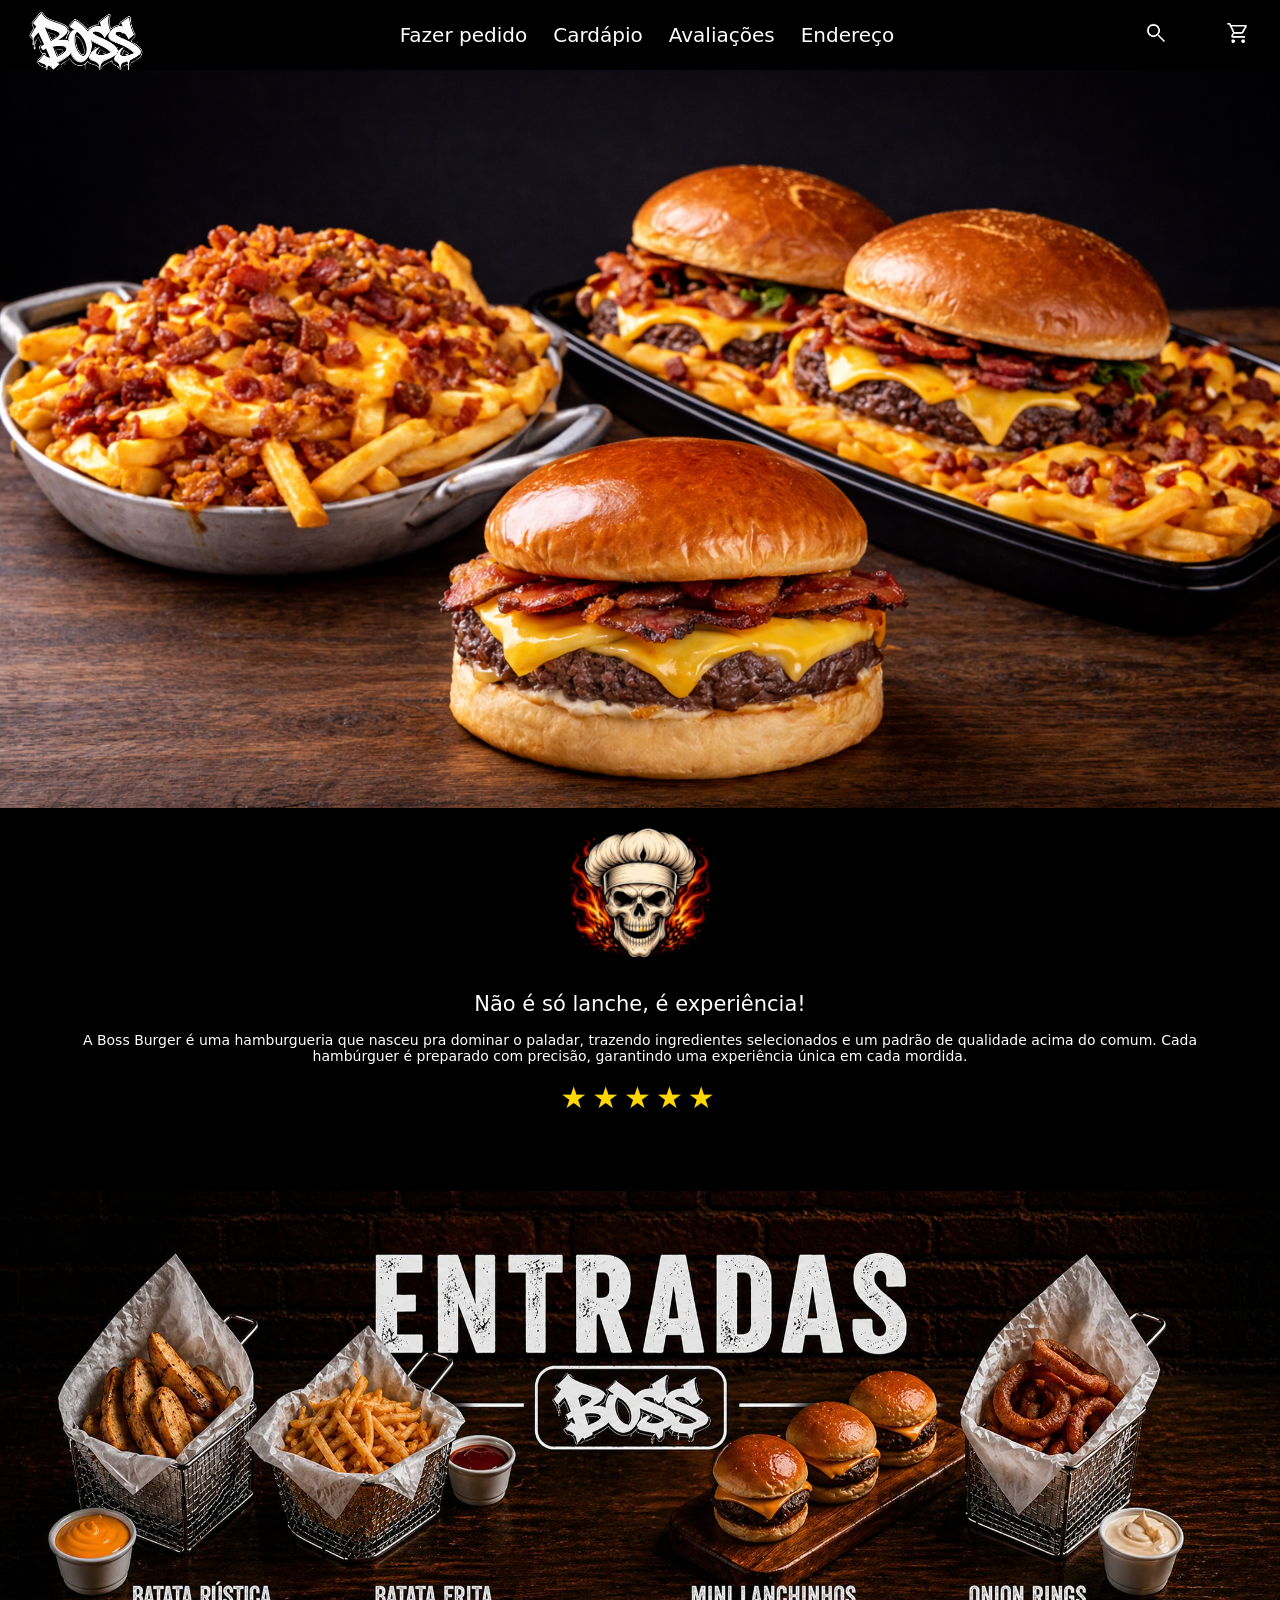
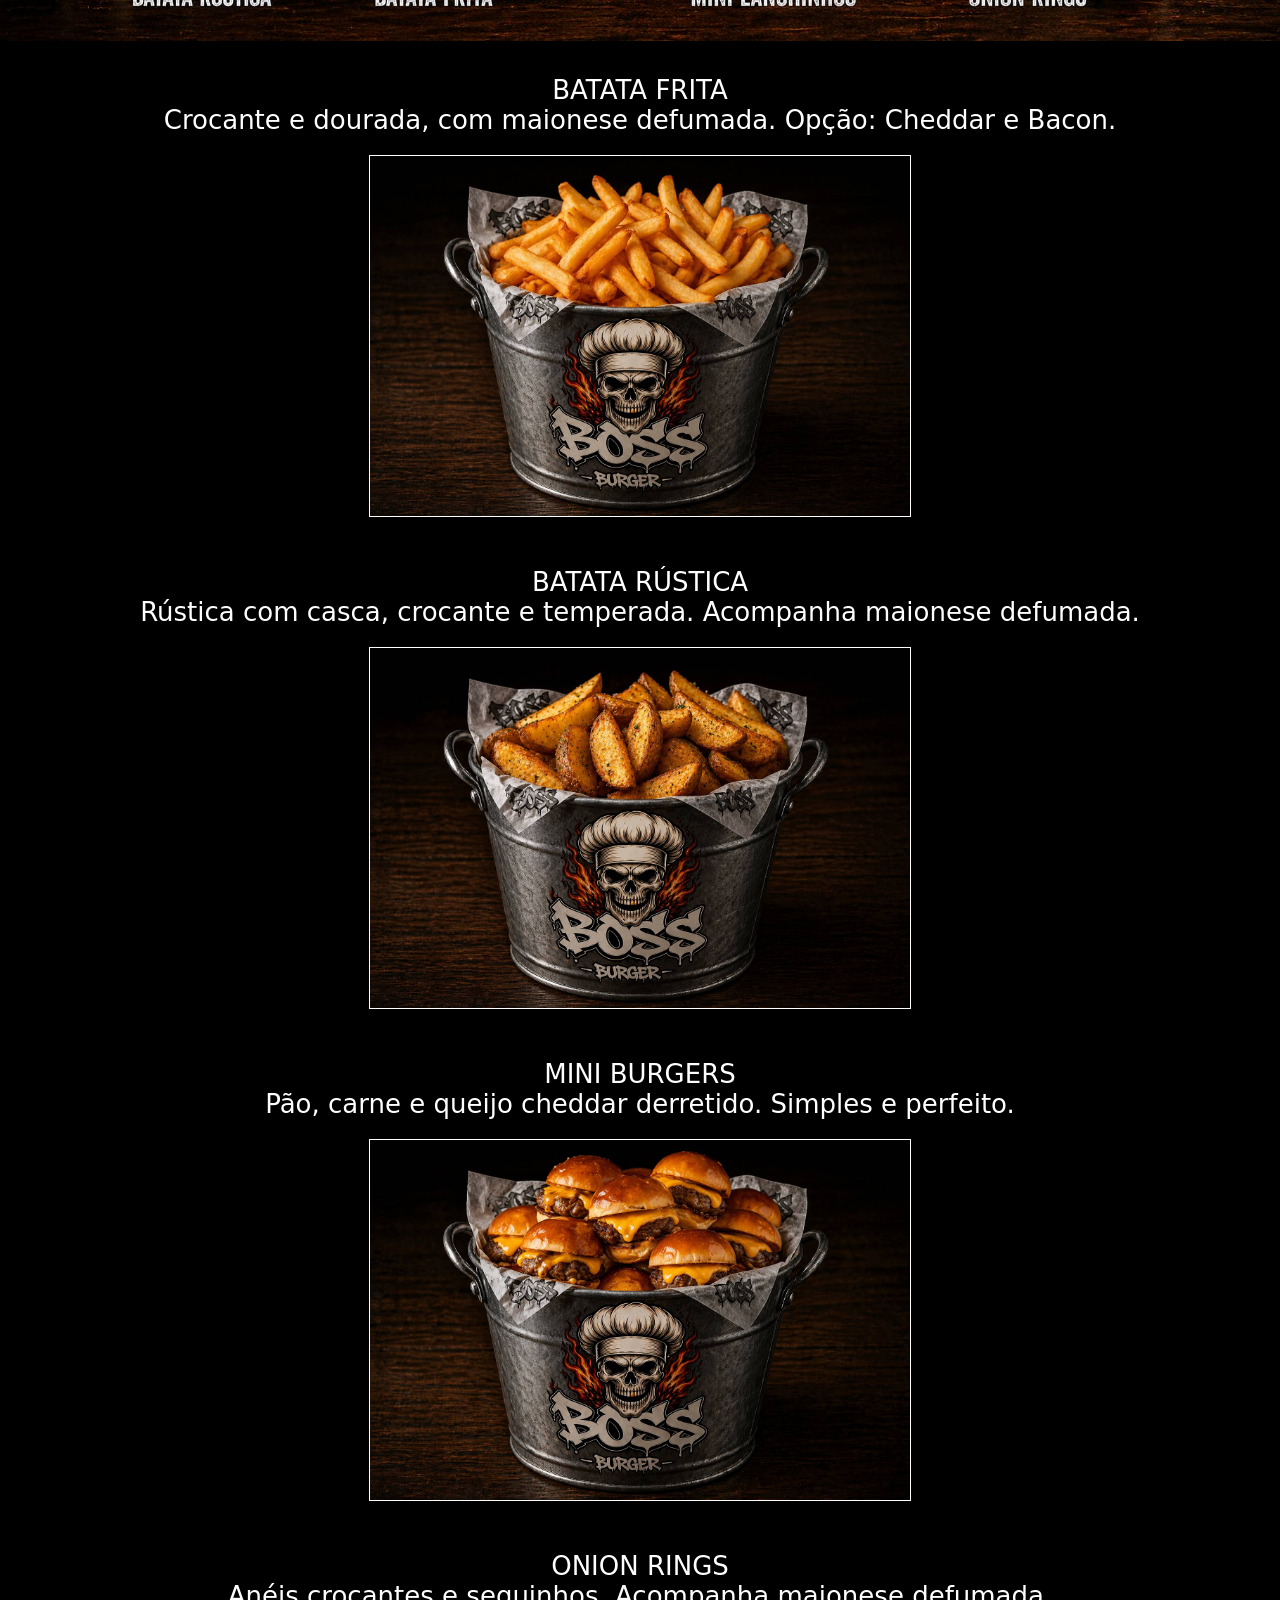
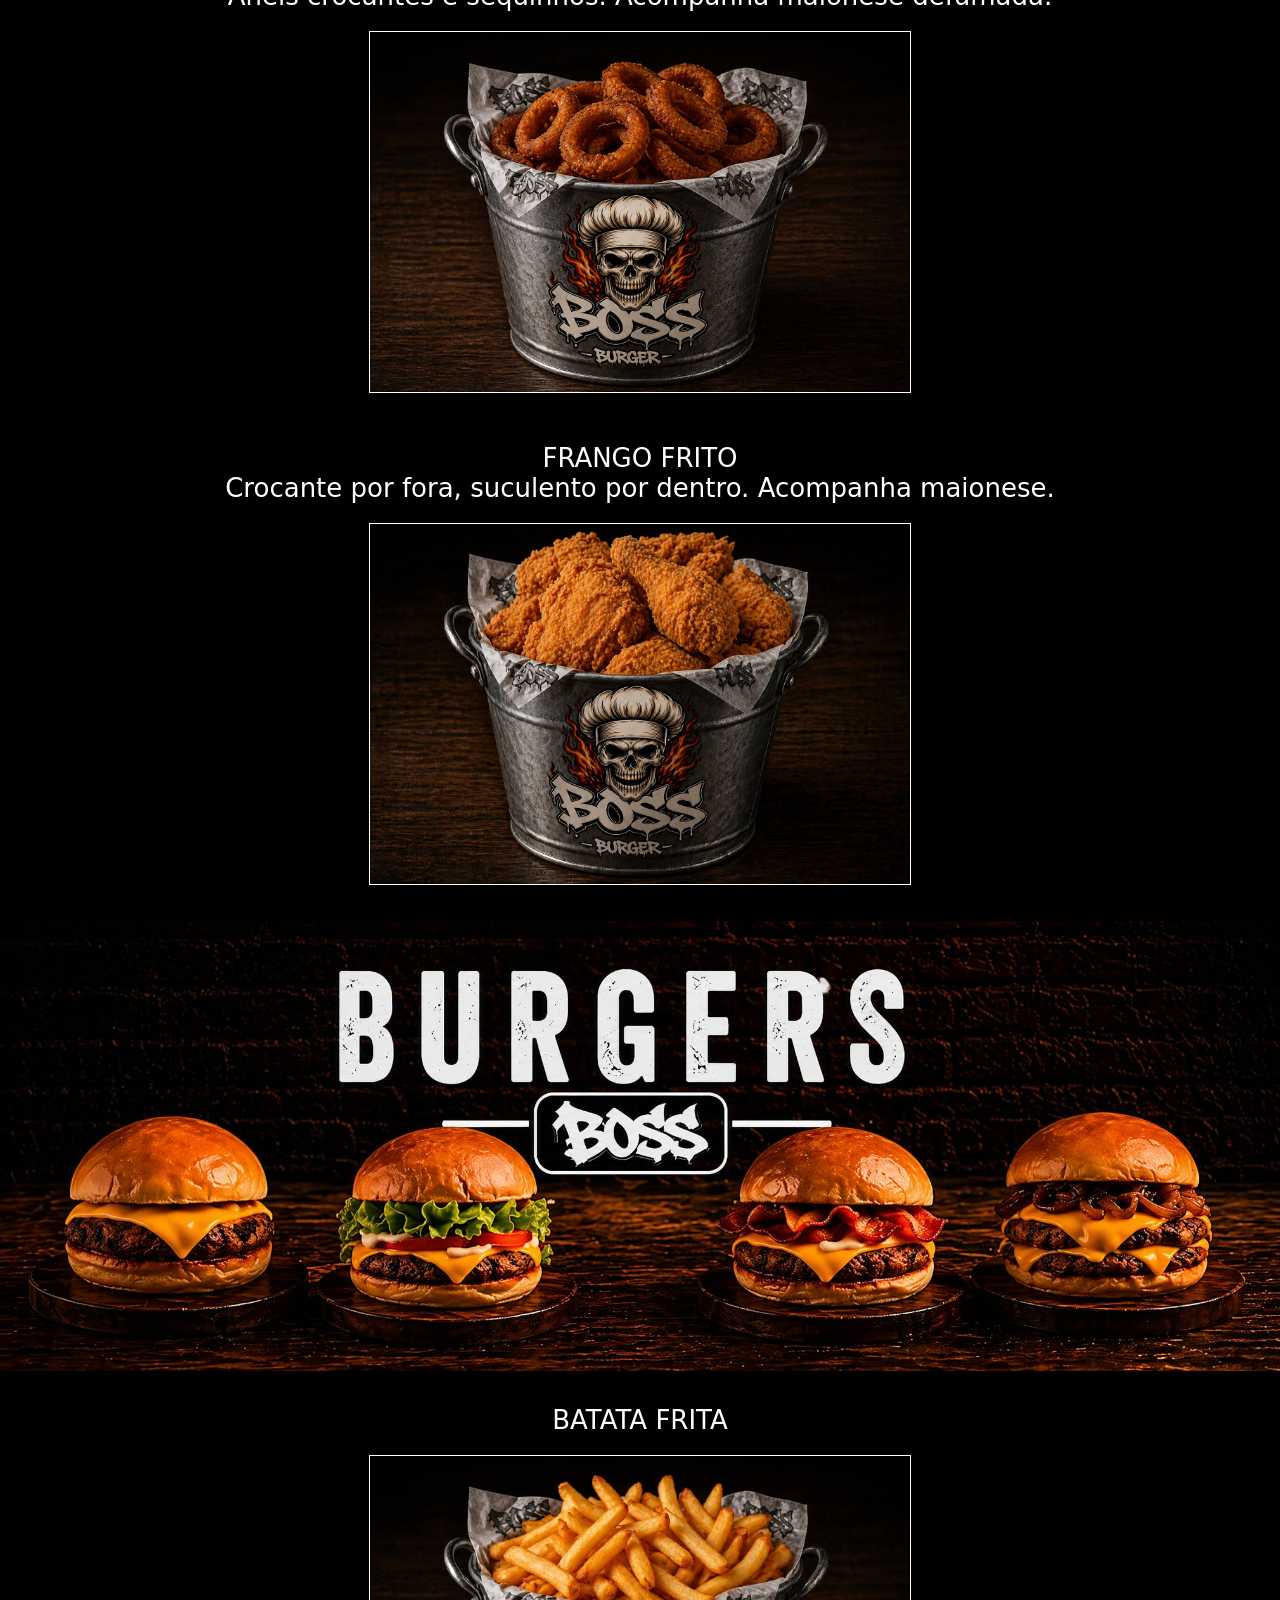
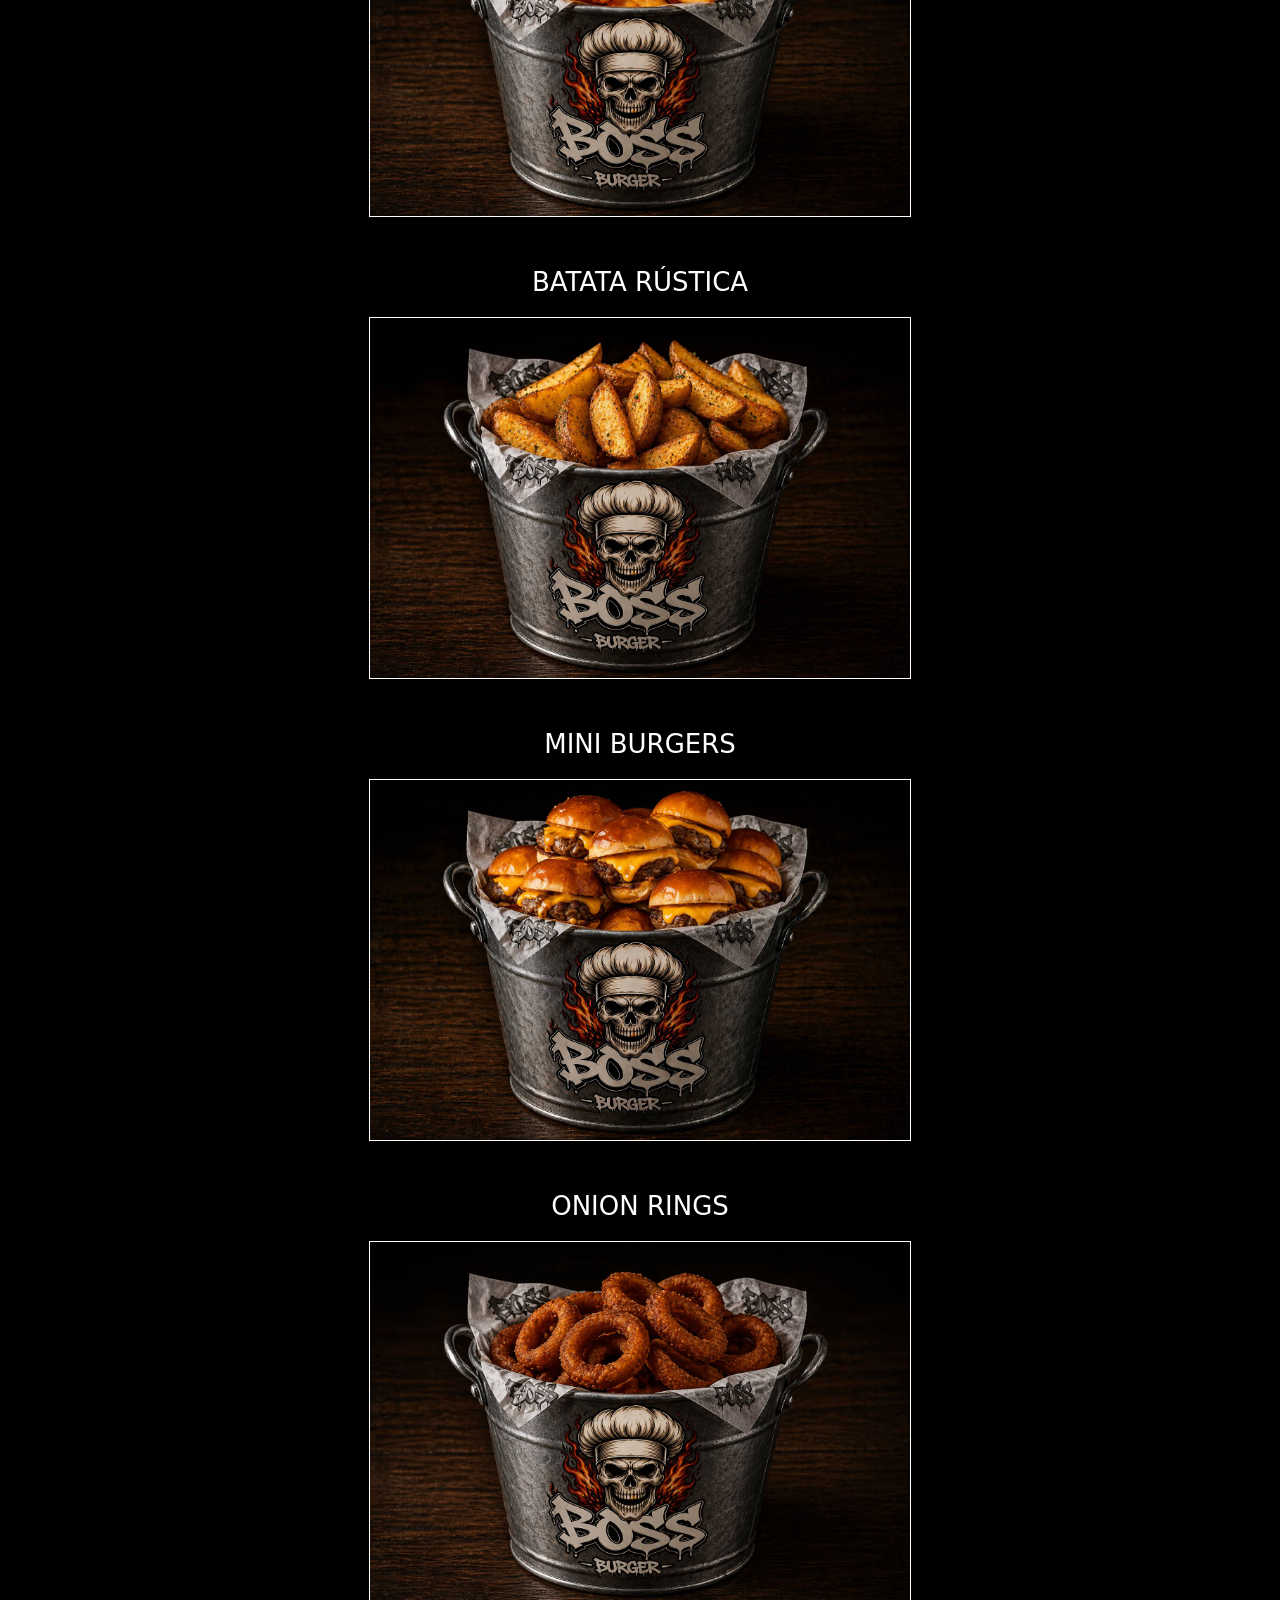
==== index.html @ fe4b5977 "add 4.0" ====
<!doctype html>
<html lang="pt-br">
  <head>
    <meta charset="UTF-8" />
    <meta name="viewport" content="width=device-width, initial-scale=1.0" />

    <link rel="preconnect" href="https://fonts.googleapis.com" />
    <link rel="preconnect" href="https://fonts.gstatic.com" crossorigin />
    <link
      href="https://fonts.googleapis.com/css2?family=Roboto:ital,wdth,wght@0,75..100,100..900;1,75..100,100..900&display=swap"
      rel="stylesheet"
    />

    <link rel="stylesheet" href="css/styles.css" />

    <title>Humburgueria Boss</title>
  </head>
  <body>
    <header class="header-menu">
      <nav class="logo-header">
        <a href="">
          <img src="img/boss-logo-header.png" alt="logo" />
        </a>
      </nav>

      <div class="btn-header" id="btn-hamburguer">
        <a href="javascript:void(0)">
          <img src="img/menu-header.png" alt="" />
        </a>
      </div>

      <nav class="menu-header" id="menu-mobile">
        <img class="logo-menu-desktop" src="img/boss-grafite.png" alt="" />
        <a href="#">Fazer pedido</a>
        <a href="#">Cardápio</a>
        <a href="#">Avaliações</a>
        <a href="#">Endereço</a>
      </nav>

      <nav class="icons-768-header">
        <a href="#"><img src="img/search-768-header.png" alt="" /></a>

        <a href="#"><img src="img/cart-768-header.png" alt="" /></a>
      </nav>
    </header>
    <script src="script.js"></script>
  </body>
  <main>
    <section>
      <div class="burgers-e-batatas">
        <img src="img/burgers-e-batata.png" alt="" />
      </div>
      <div class="logo-caveira-main">
        <img src="img/caveira-logo-main-mobile.png" alt="" />
      </div>
      <div class="main-content">
        <h1>Não é só lanche, é experiência!</h1>
        <p>
          A Boss Burger é uma hamburgueria que nasceu pra dominar o paladar,
          trazendo ingredientes selecionados e um padrão de qualidade acima do
          comum. Cada hambúrguer é preparado com precisão, garantindo uma
          experiência única em cada mordida.
        </p>
        <p class="stars">★★★★★</p>
      </div>
      <div class="img-entradas">
        <img src="img/entradas.png" alt="" />
      </div>

      <div class="balde-entradas">
        <div class="entrada">
          <p class="opcao-entradas">
            BATATA FRITA <br />
            Crocante e dourada, com maionese defumada. Opção: Cheddar e Bacon.
          </p>
          <img src="img/balde-batata-frita.png" alt="" />
        </div>

        <div class="entrada">
          <p class="opcao-entradas">
            BATATA RÚSTICA <br />
            Rústica com casca, crocante e temperada. Acompanha maionese
            defumada.
          </p>
          <img src="img/balde-batata-rustica.png" alt="" />
        </div>

        <div class="entrada">
          <p class="opcao-entradas">
            MINI BURGERS <br />
            Pão, carne e queijo cheddar derretido. Simples e perfeito.
          </p>
          <img src="img/balde-mini-burger.png" alt="" />
        </div>

        <div class="entrada">
          <p class="opcao-entradas">
            ONION RINGS <br />
            Anéis crocantes e sequinhos. Acompanha maionese defumada.
          </p>
          <img src="img/balde-onion-rings.png" alt="" />
        </div>

        <div class="entrada">
          <p class="opcao-entradas">
            FRANGO FRITO <br />
            Crocante por fora, suculento por dentro. Acompanha maionese.
          </p>
          <img src="img/balde-frango-frito.png" alt="" />
        </div>
      </div>

      <div class="img-entradas">
        <img src="img/burgers-pratos.png" alt="" />
      </div>

      <div class="balde-entradas">
        <div class="entrada">
          <p class="opcao-entradas">BATATA FRITA</p>
          <img src="img/balde-batata-frita.png" alt="" />
        </div>

        <div class="entrada">
          <p class="opcao-entradas">BATATA RÚSTICA</p>
          <img src="img/balde-batata-rustica.png" alt="" />
        </div>

        <div class="entrada">
          <p class="opcao-entradas">MINI BURGERS</p>
          <img src="img/balde-mini-burger.png" alt="" />
        </div>

        <div class="entrada">
          <p class="opcao-entradas">ONION RINGS</p>
          <img src="img/balde-onion-rings.png" alt="" />
        </div>

        
          </p>
        </div>
      </div>
    </section>
  </main>
</html>
---- css/styles.css ----
@import url("./header.css");
@import url("./main.css");

* {
  margin: 0;
  padding: 0;
  outline: none;
  border: none;
  text-decoration: none;
  transition: 0.2 linear;
  color: white;
  font-weight: 200;
  background-color: black;
  font-family: system-ui, -apple-system, BlinkMacSystemFont, 'Segoe UI', Roboto, Oxygen, Ubuntu, Cantarell, 'Open Sans', 'Helvetica Neue', sans-serif;
}
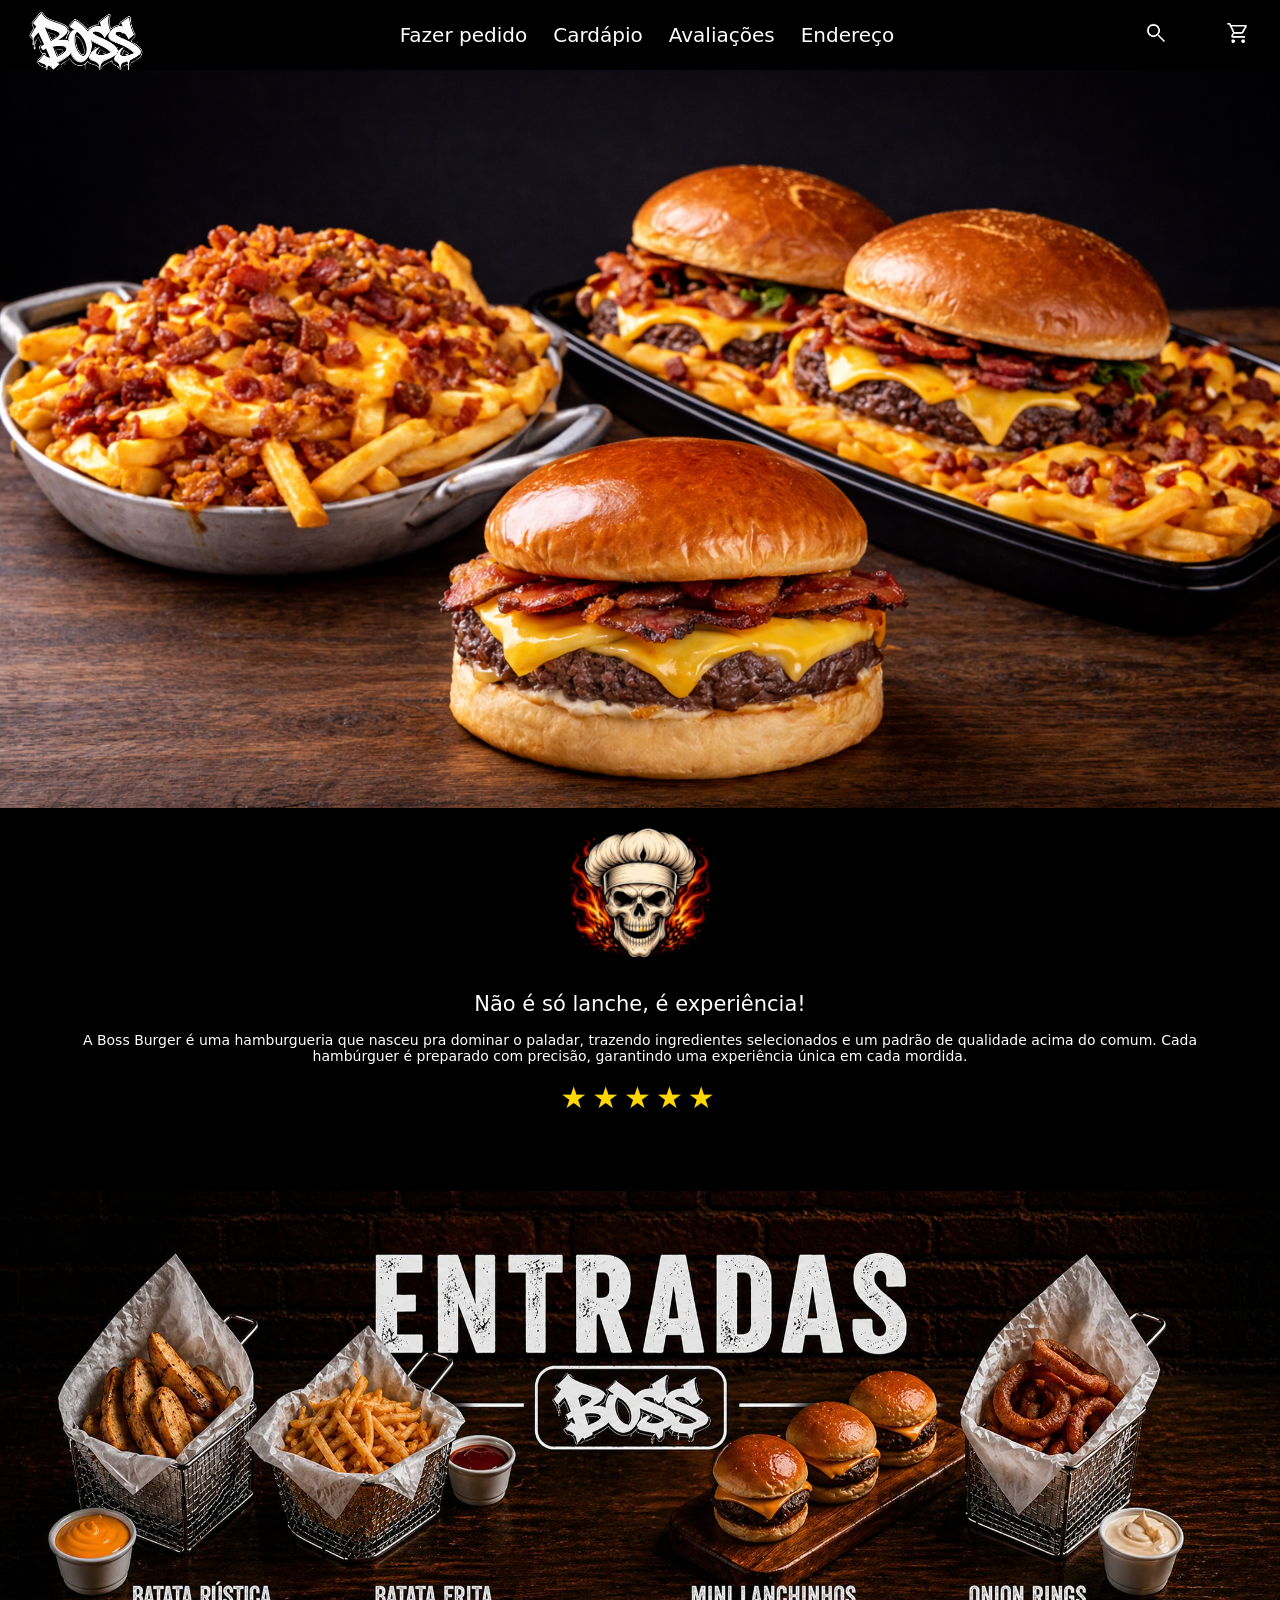
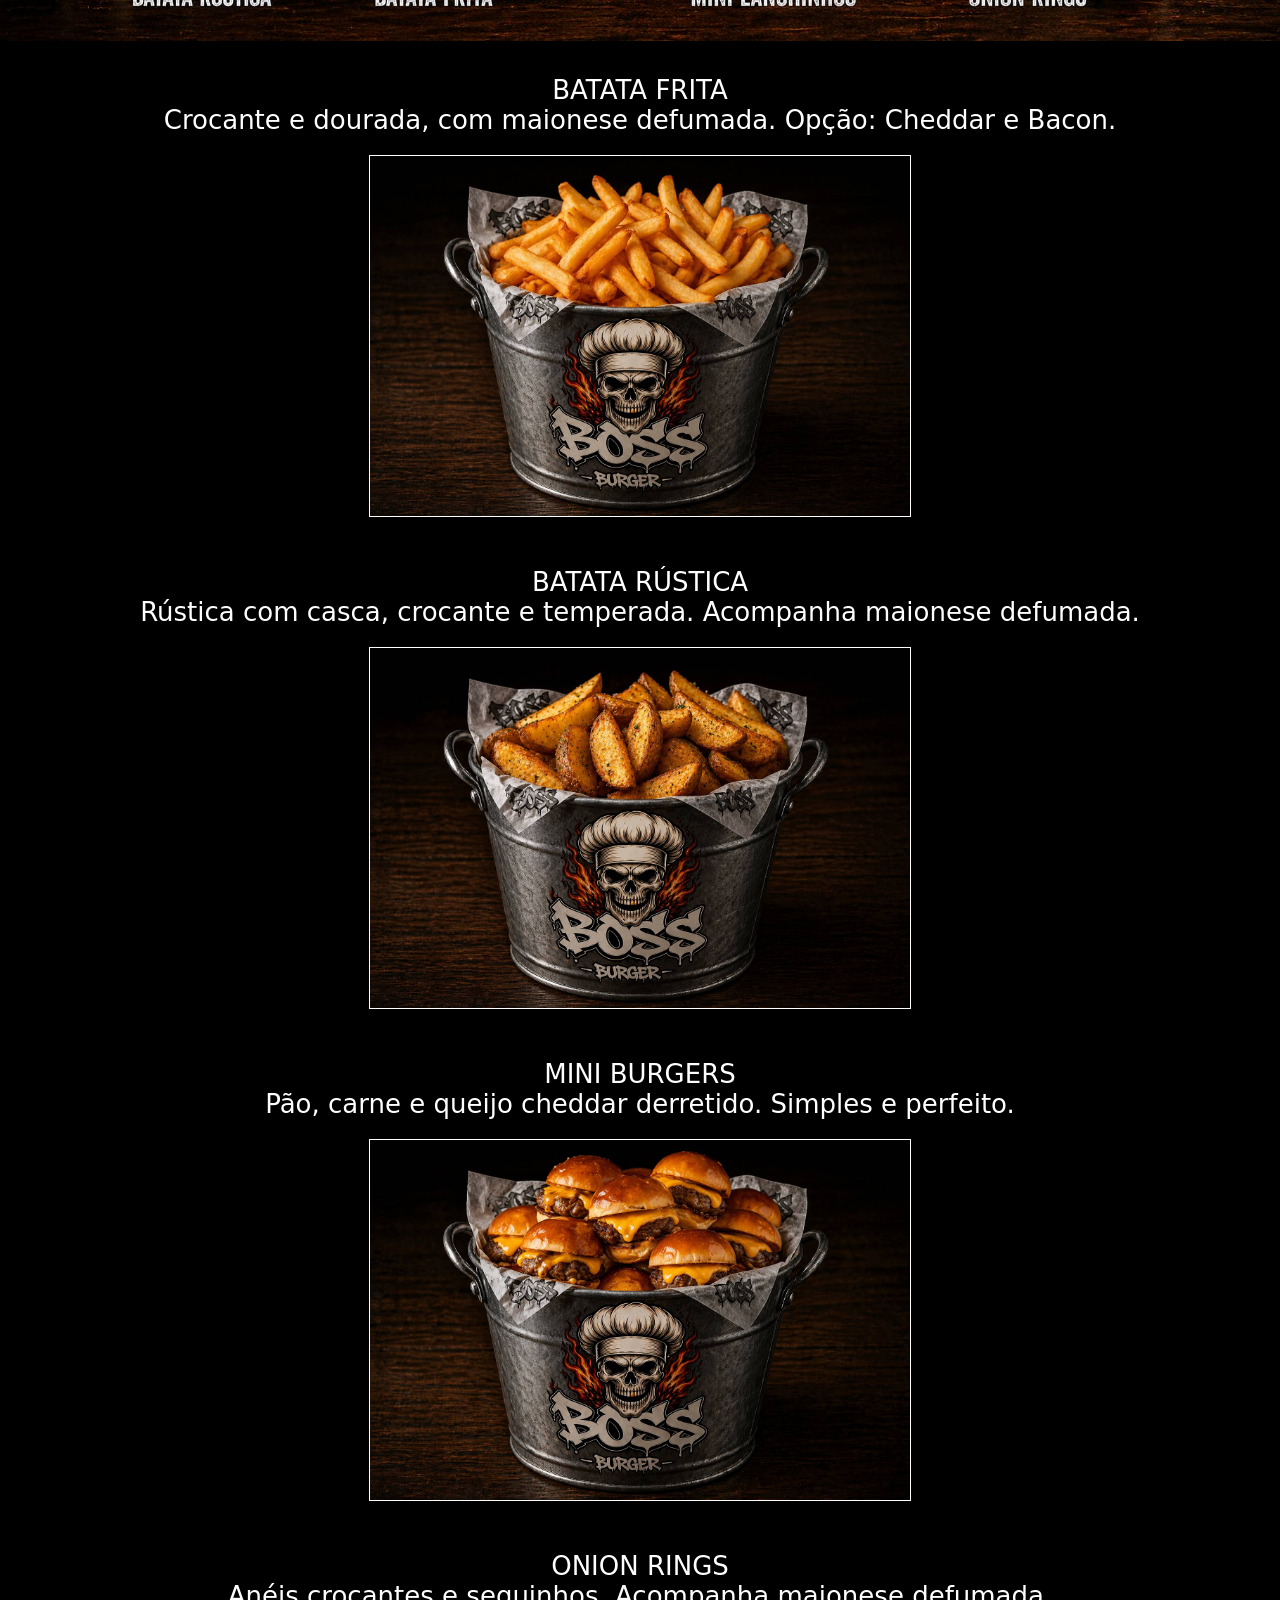
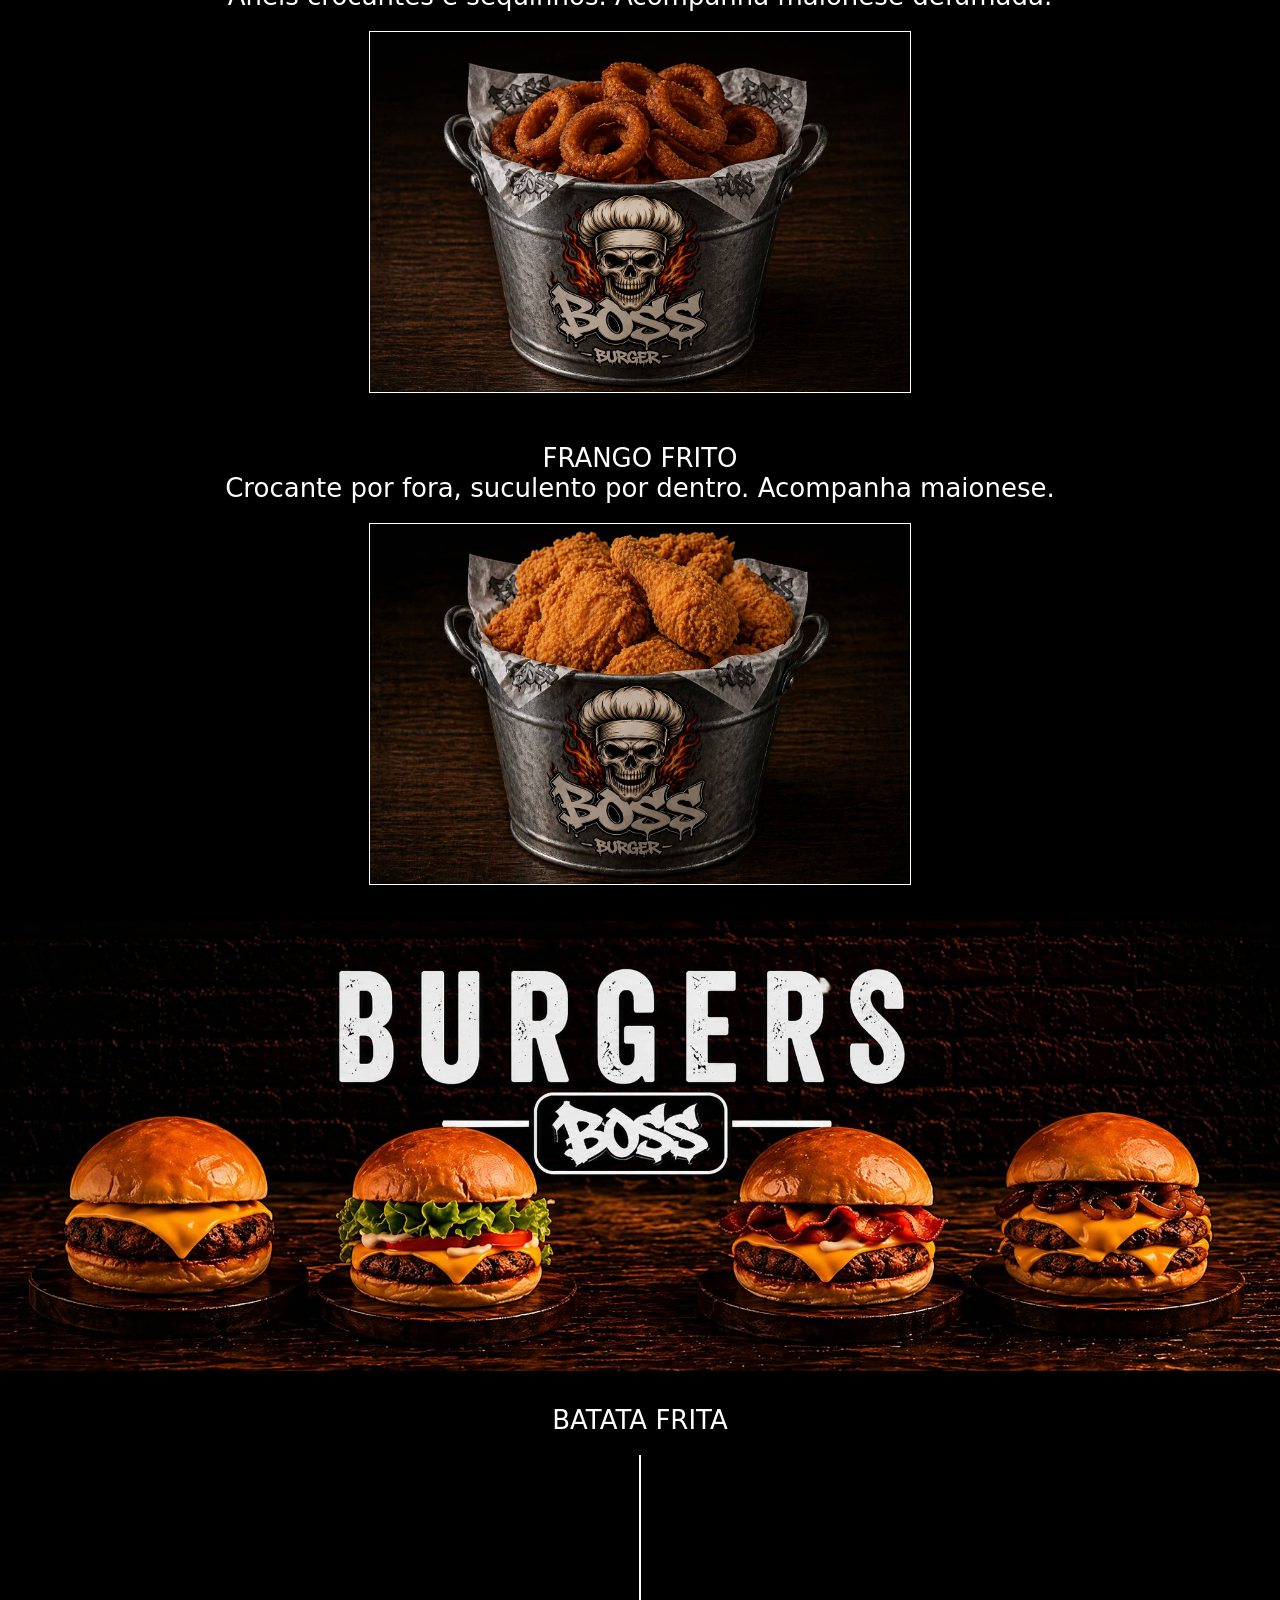
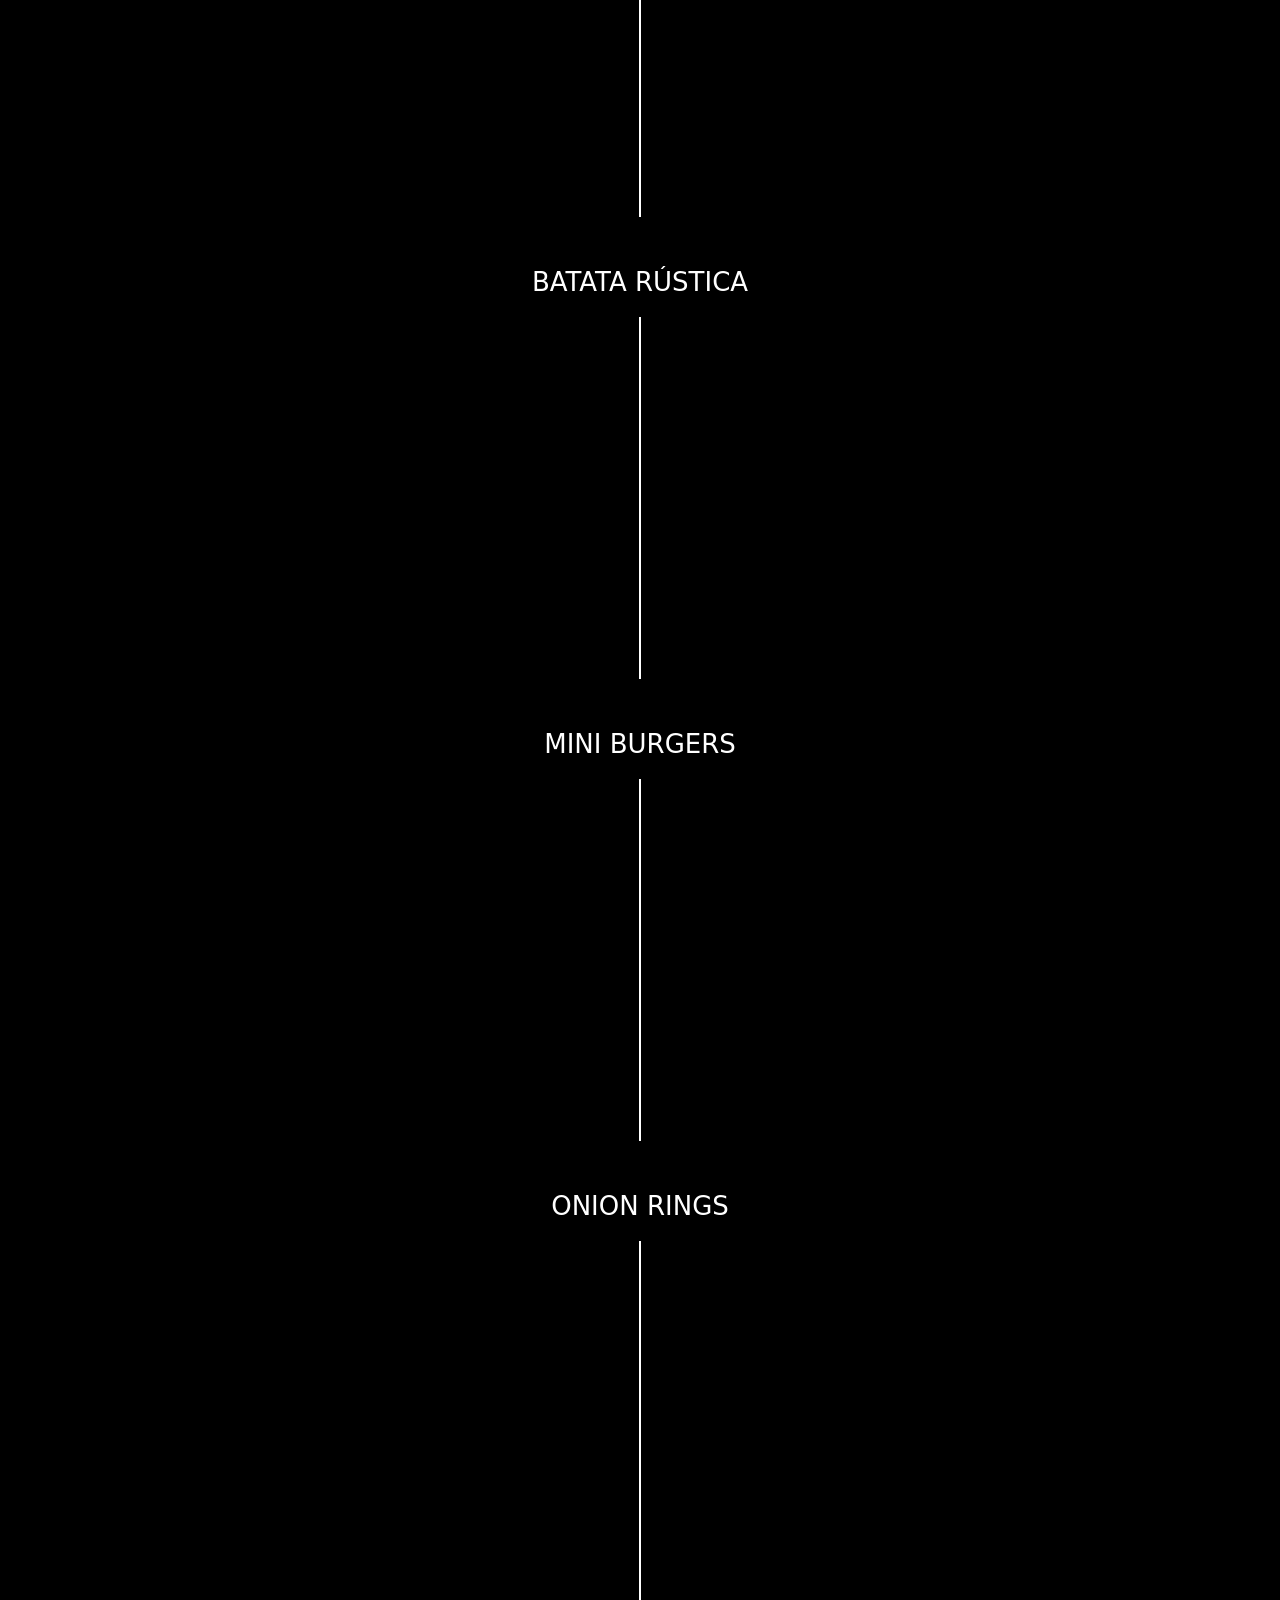
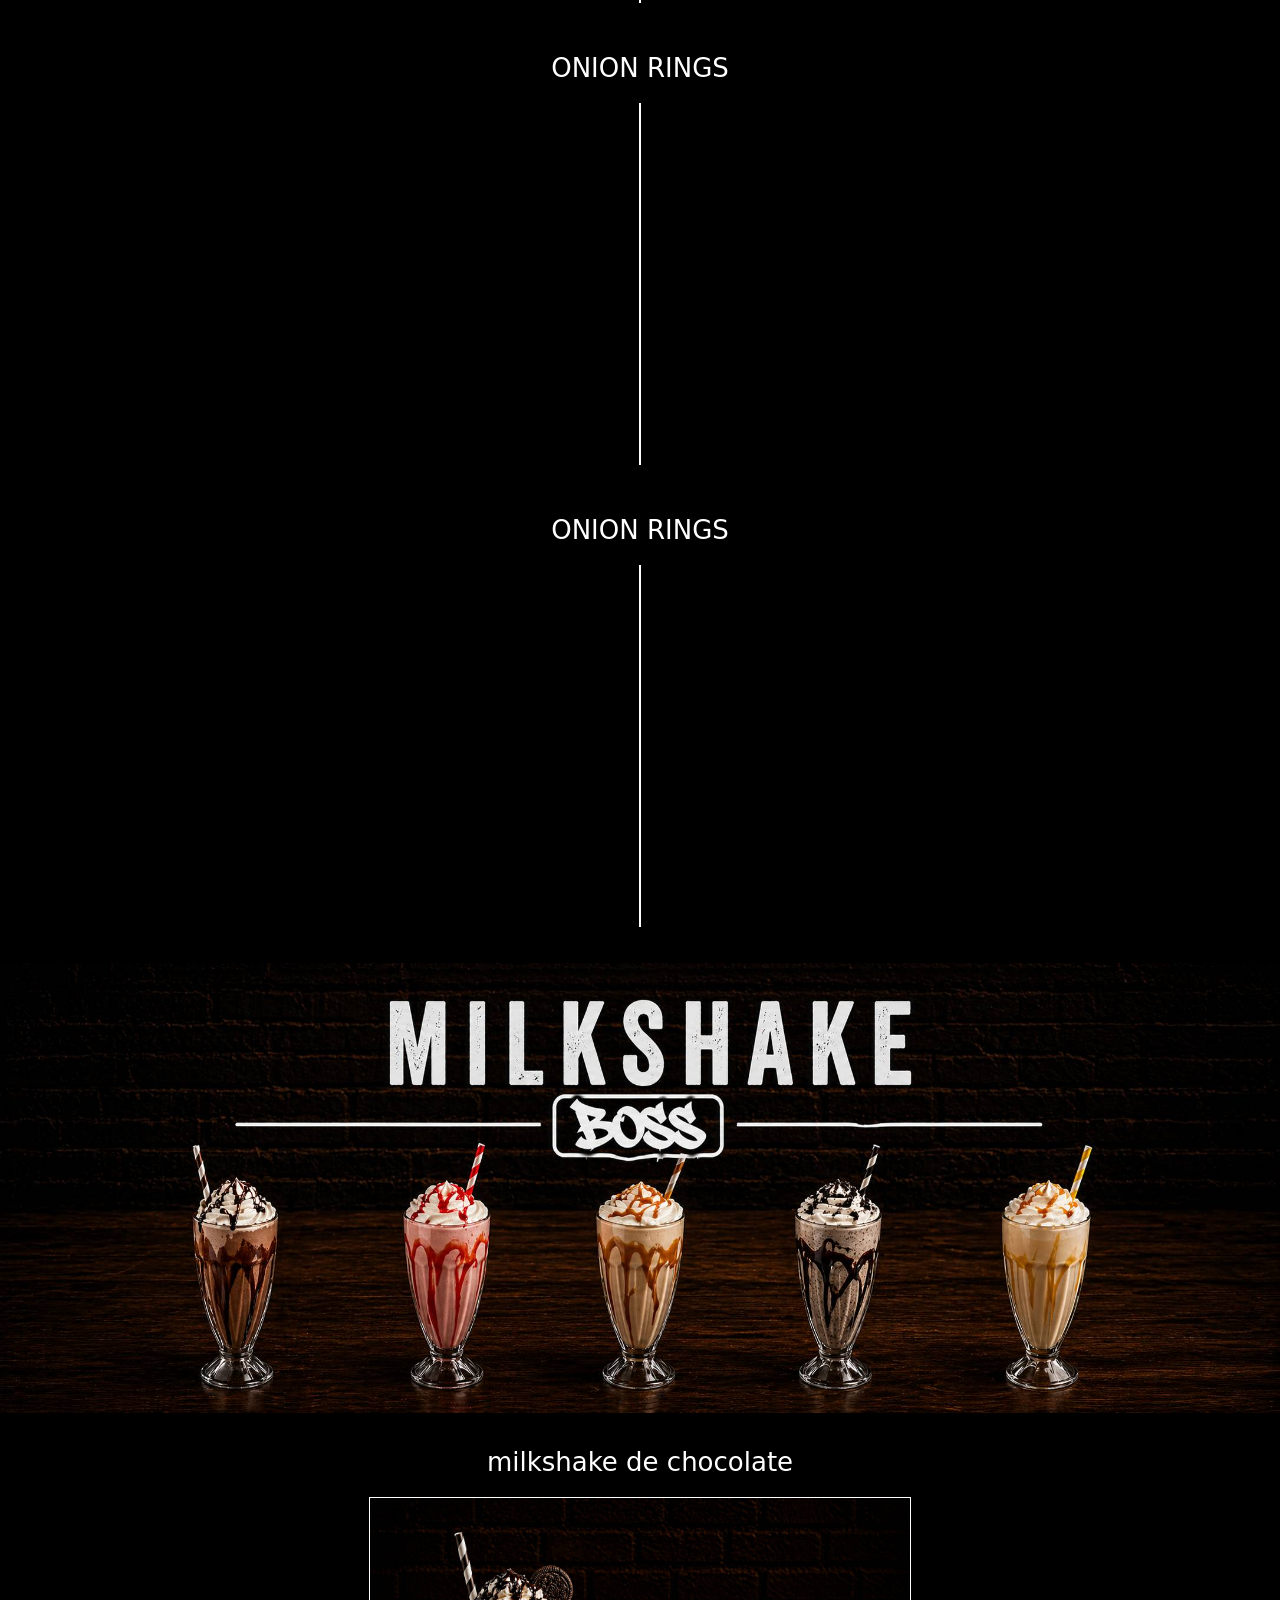
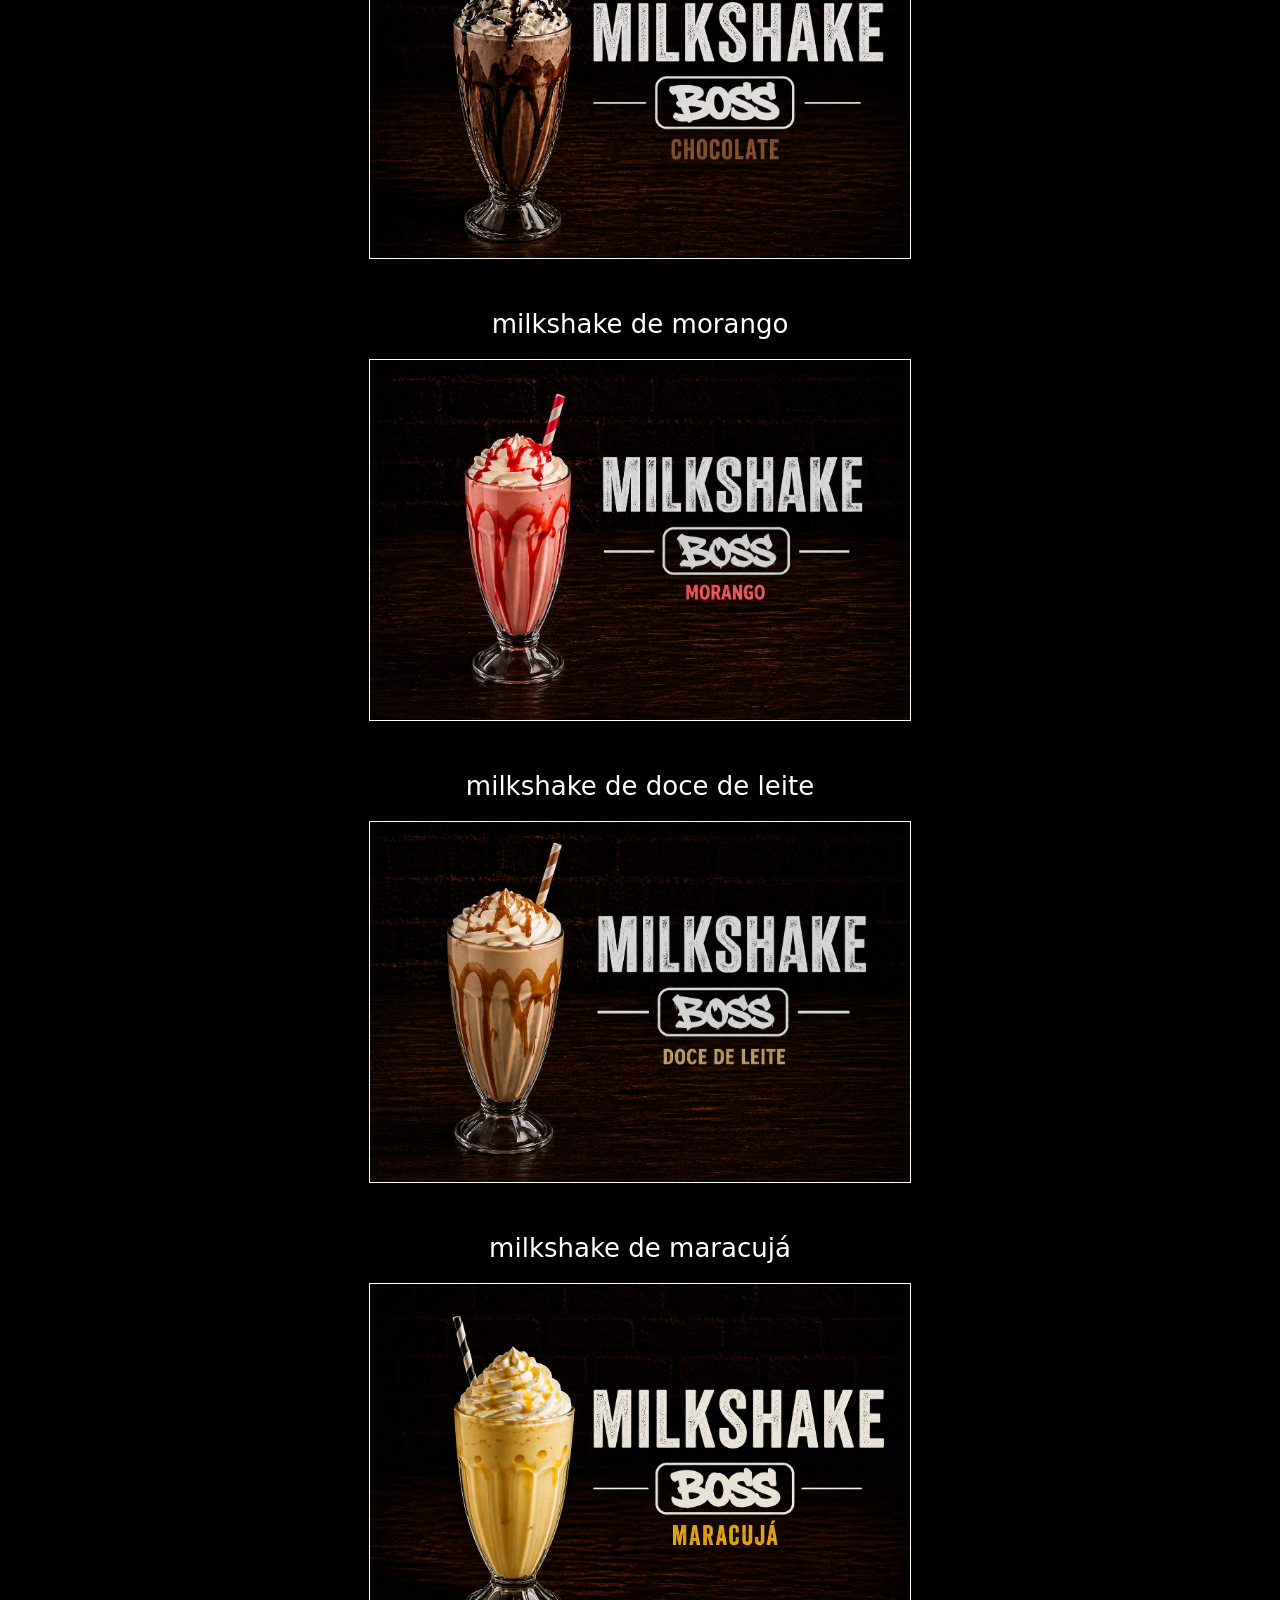
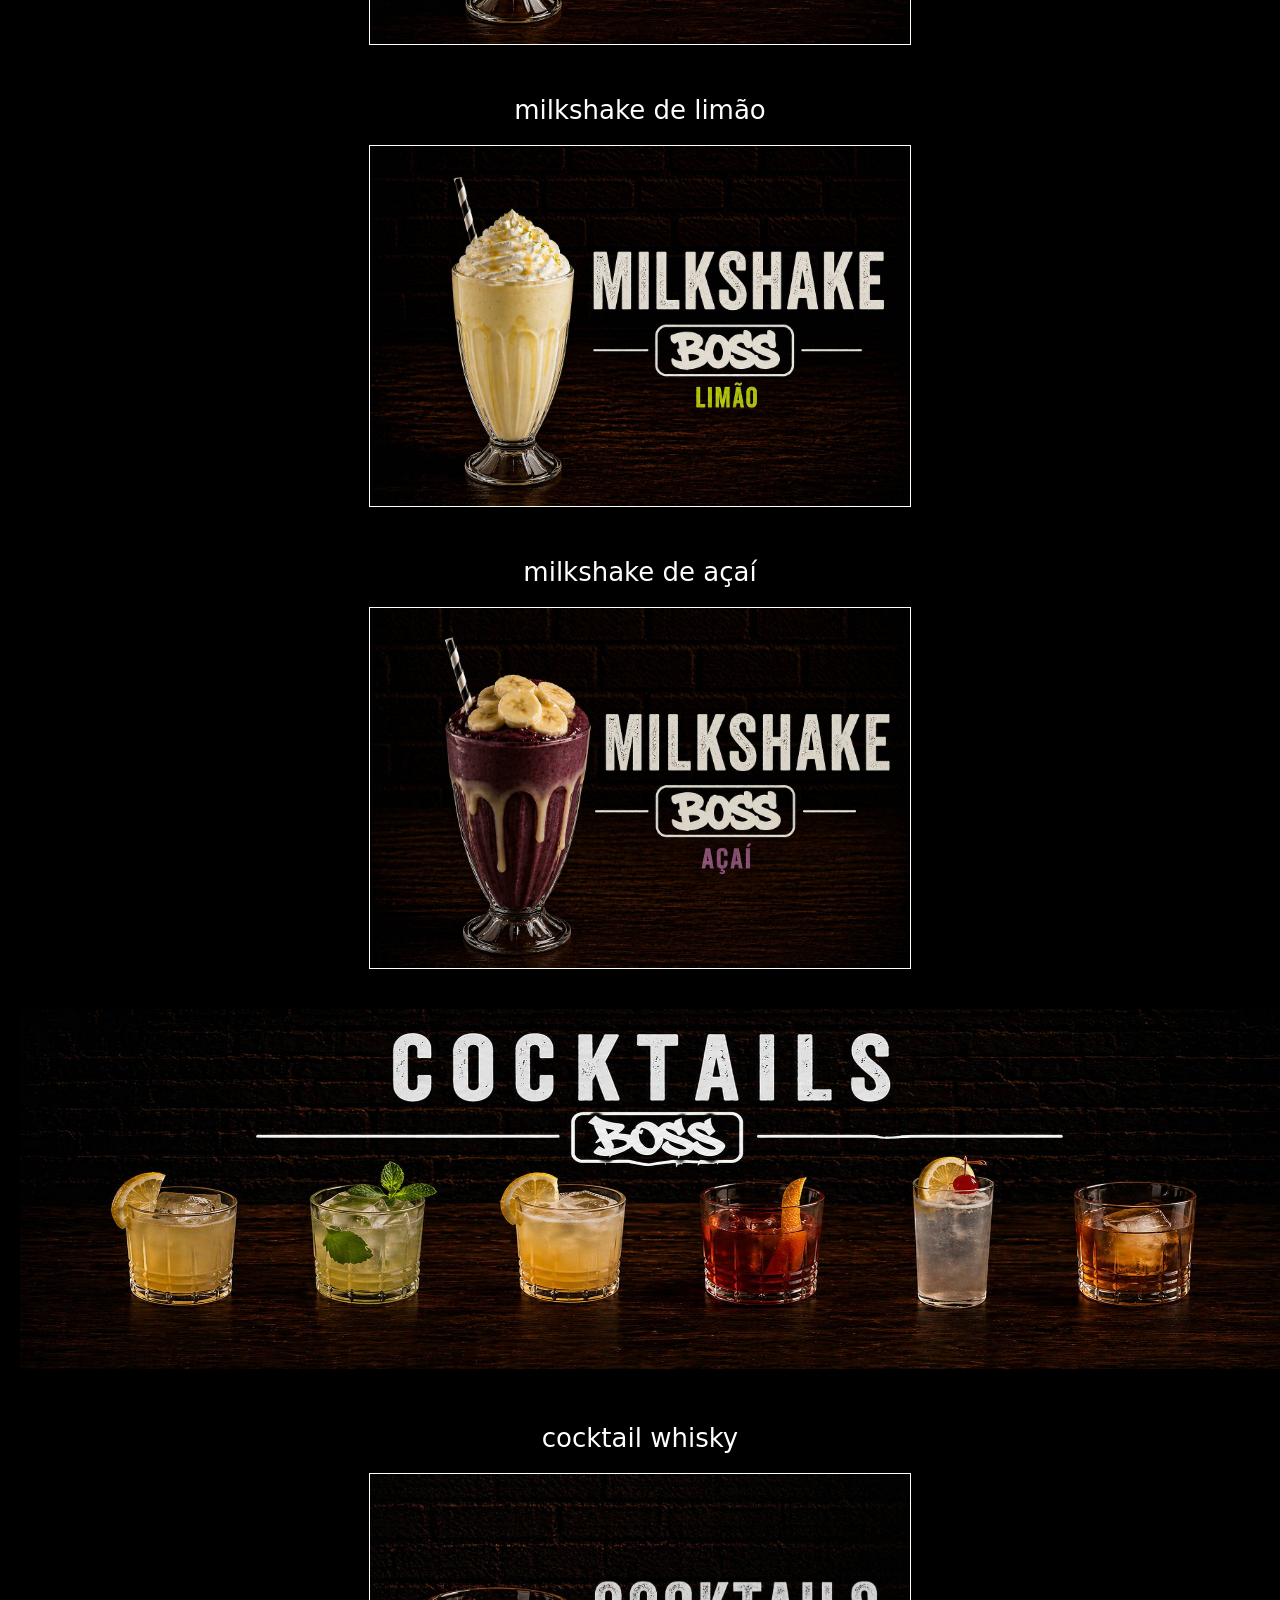
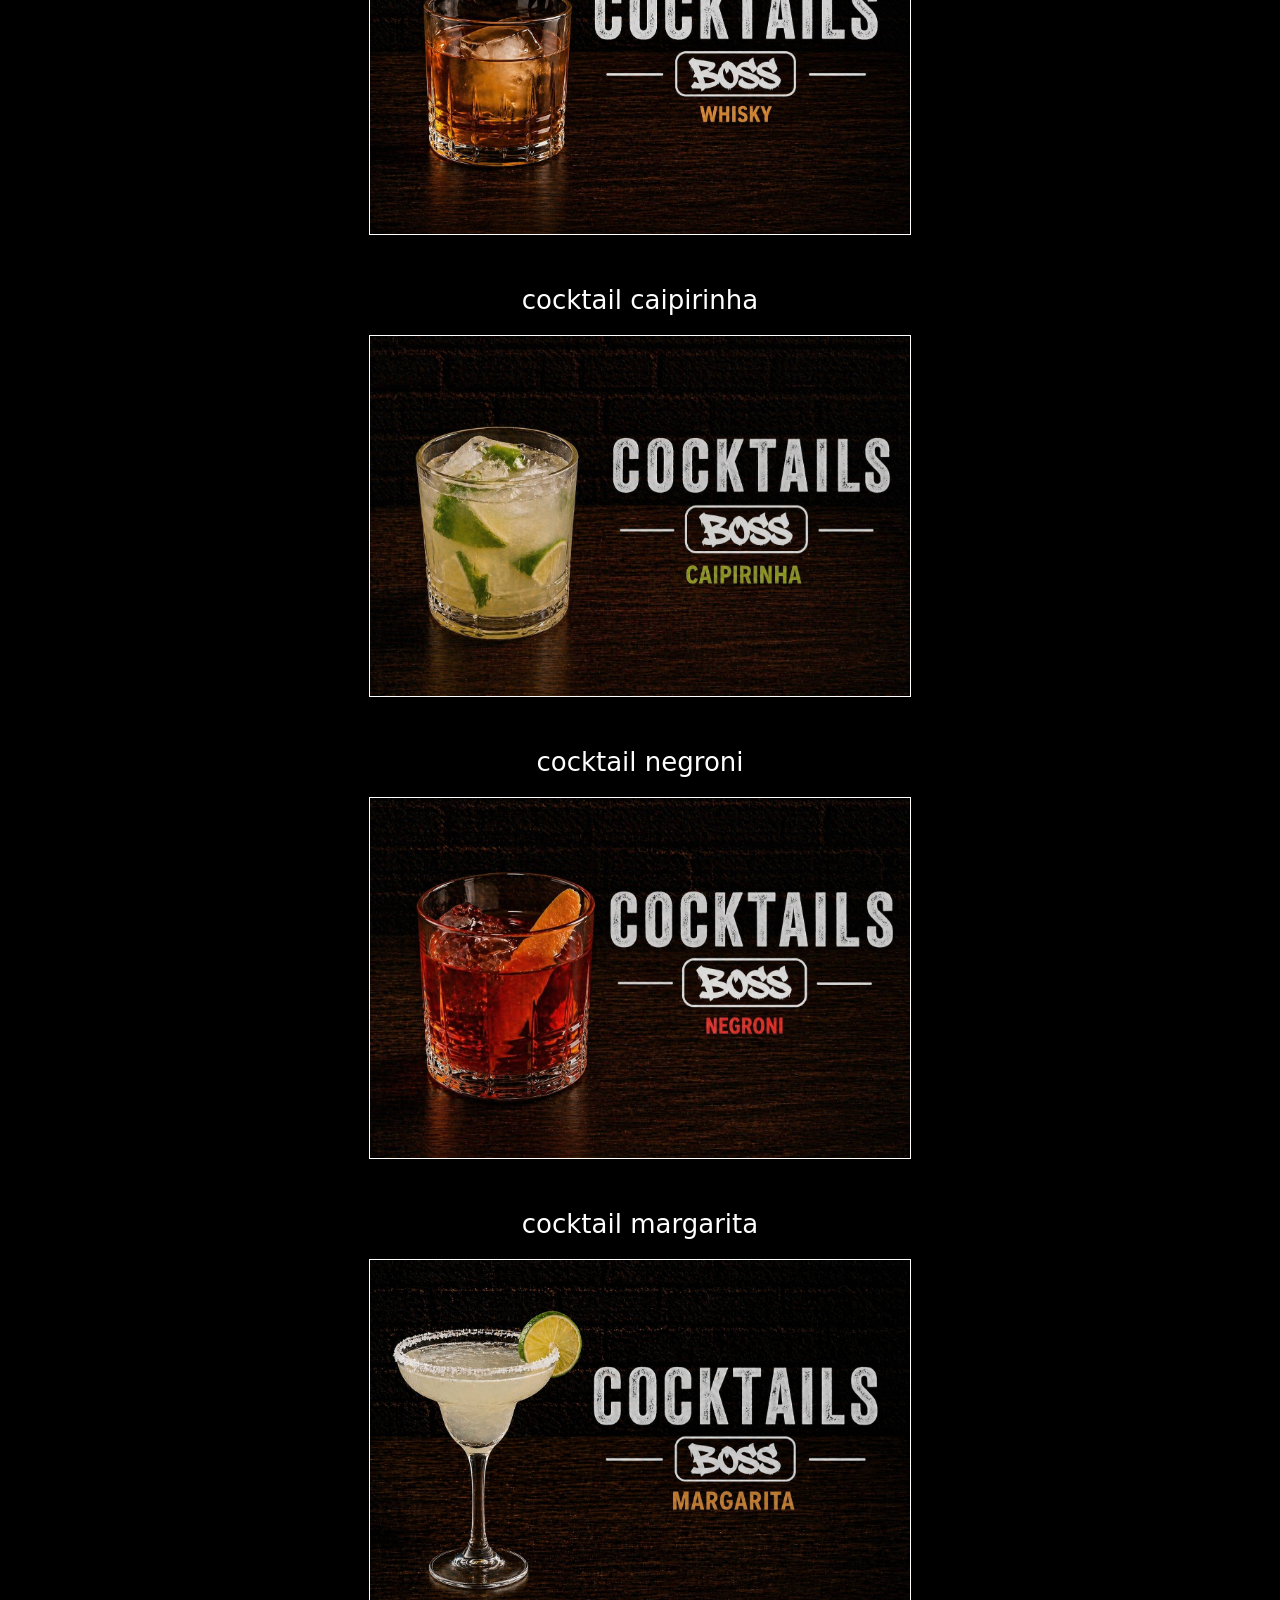
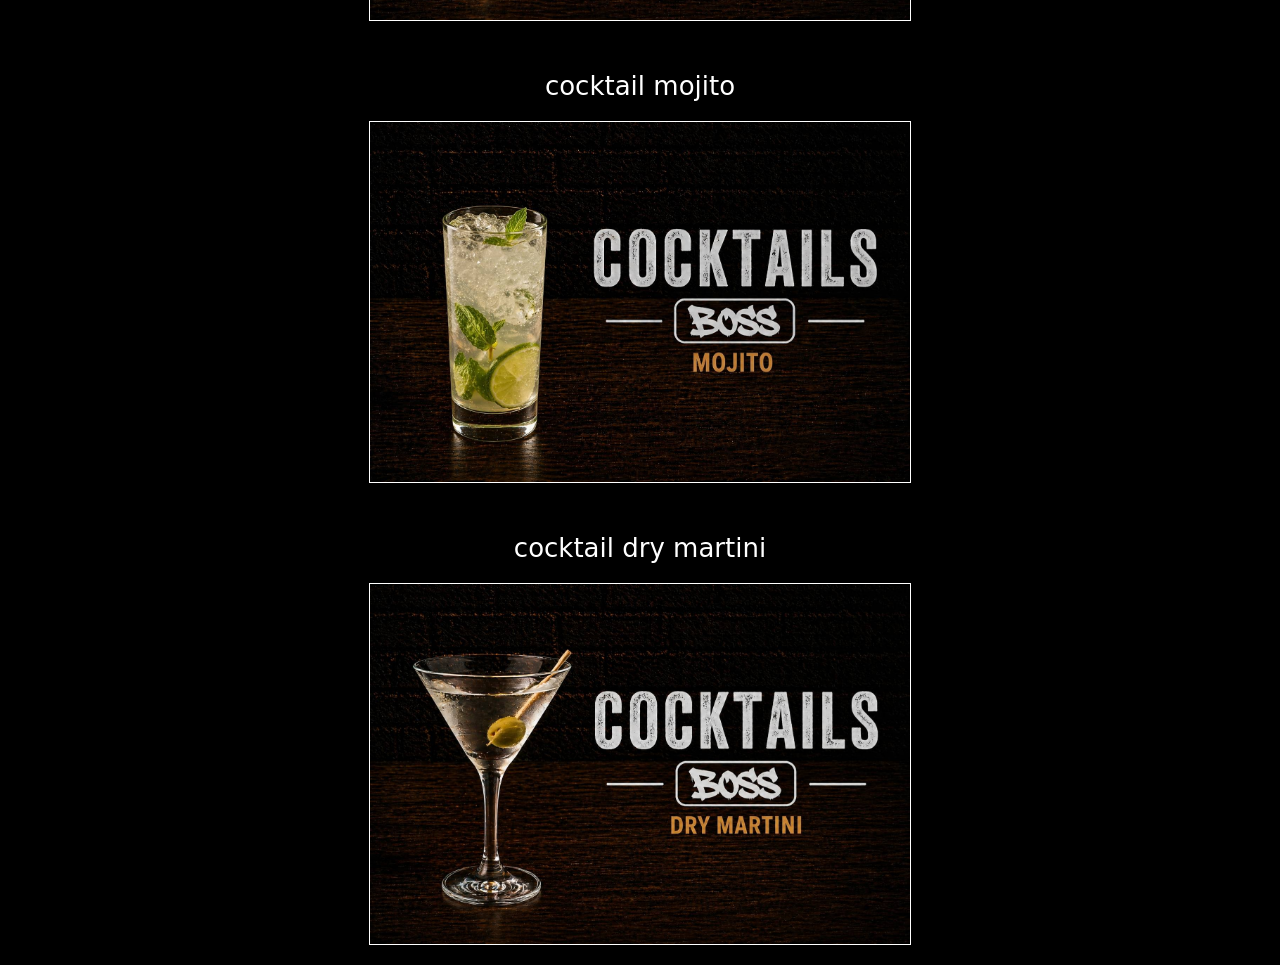
==== commit b4740be7: "5.0" ====
--- a/index.html
+++ b/index.html
@@ -63,6 +63,7 @@
         </p>
         <p class="stars">★★★★★</p>
       </div>
+
       <div class="img-entradas">
         <img src="img/entradas.png" alt="" />
       </div>
@@ -117,26 +118,104 @@
       <div class="balde-entradas">
         <div class="entrada">
           <p class="opcao-entradas">BATATA FRITA</p>
-          <img src="img/balde-batata-frita.png" alt="" />
+          <img src="img/" alt="" />
         </div>
 
         <div class="entrada">
           <p class="opcao-entradas">BATATA RÚSTICA</p>
-          <img src="img/balde-batata-rustica.png" alt="" />
+          <img src="img/" alt="" />
         </div>
 
         <div class="entrada">
           <p class="opcao-entradas">MINI BURGERS</p>
-          <img src="img/balde-mini-burger.png" alt="" />
+          <img src="img/" alt="" />
         </div>
 
         <div class="entrada">
           <p class="opcao-entradas">ONION RINGS</p>
-          <img src="img/balde-onion-rings.png" alt="" />
-        </div>
-
-        
-          </p>
+          <img src="img/" alt="" />
+        </div>
+
+        <div class="entrada">
+          <p class="opcao-entradas">ONION RINGS</p>
+          <img src="img/" alt="" />
+        </div>
+
+        <div class="entrada">
+          <p class="opcao-entradas">ONION RINGS</p>
+          <img src="" alt="" />
+        </div>
+      </div>
+
+      <div class="img-entradas">
+        <img src="img/milkshake-sobremesa.png" alt="" />
+      </div>
+
+      <div class="balde-entradas">
+        <div class="entrada">
+          <p class="opcao-entradas">milkshake de chocolate</p>
+          <img src="img/milkshake-chocolate.png" alt="" />
+        </div>
+
+        <div class="entrada">
+          <p class="opcao-entradas">milkshake de morango</p>
+          <img src="img/milkshake-morango.png" alt="" />
+        </div>
+
+        <div class="entrada">
+          <p class="opcao-entradas">milkshake de doce de leite</p>
+          <img src="img/milkshake-doce-de-leite.png" alt="" />
+        </div>
+
+        <div class="entrada">
+          <p class="opcao-entradas">milkshake de maracujá</p>
+          <img src="img/milkshake-maracuja.png" alt="" />
+        </div>
+
+        <div class="entrada">
+          <p class="opcao-entradas">milkshake de limão</p>
+          <img src="img/milkshake-limao.png" alt="" />
+        </div>
+
+        <div class="entrada">
+          <p class="opcao-entradas">milkshake de açaí</p>
+          <img src="img/milkshake-acai.png" alt="" />
+        </div>
+
+
+        <div class="img-entradas">
+        <img src="img/cocktails.png" alt="" />
+      </div>
+
+      <div class="balde-entradas">
+        <div class="entrada">
+          <p class="opcao-entradas">cocktail whisky</p>
+          <img src="img/cocktail-whisky.png" alt="" />
+        </div>
+
+        <div class="entrada">
+          <p class="opcao-entradas">cocktail caipirinha</p>
+          <img src="img/cocktail-caipirinha.png" alt="" />
+        </div>
+
+        <div class="entrada">
+          <p class="opcao-entradas">cocktail negroni</p>
+          <img src="img/cocktail-negroni.png" alt="" />
+        </div>
+
+        <div class="entrada">
+          <p class="opcao-entradas">cocktail margarita</p>
+          <img src="img/cocktail-margarita.png" alt="" />
+        </div>
+
+        <div class="entrada">
+          <p class="opcao-entradas">cocktail mojito</p>
+          <img src="img/cocktail-mojito.png" alt="" />
+        </div>
+
+        <div class="entrada">
+          <p class="opcao-entradas">cocktail dry martini</p>
+          <img src="img/cocktail-dry-martini.png" alt="" />
         </div>
       </div>
     </section>
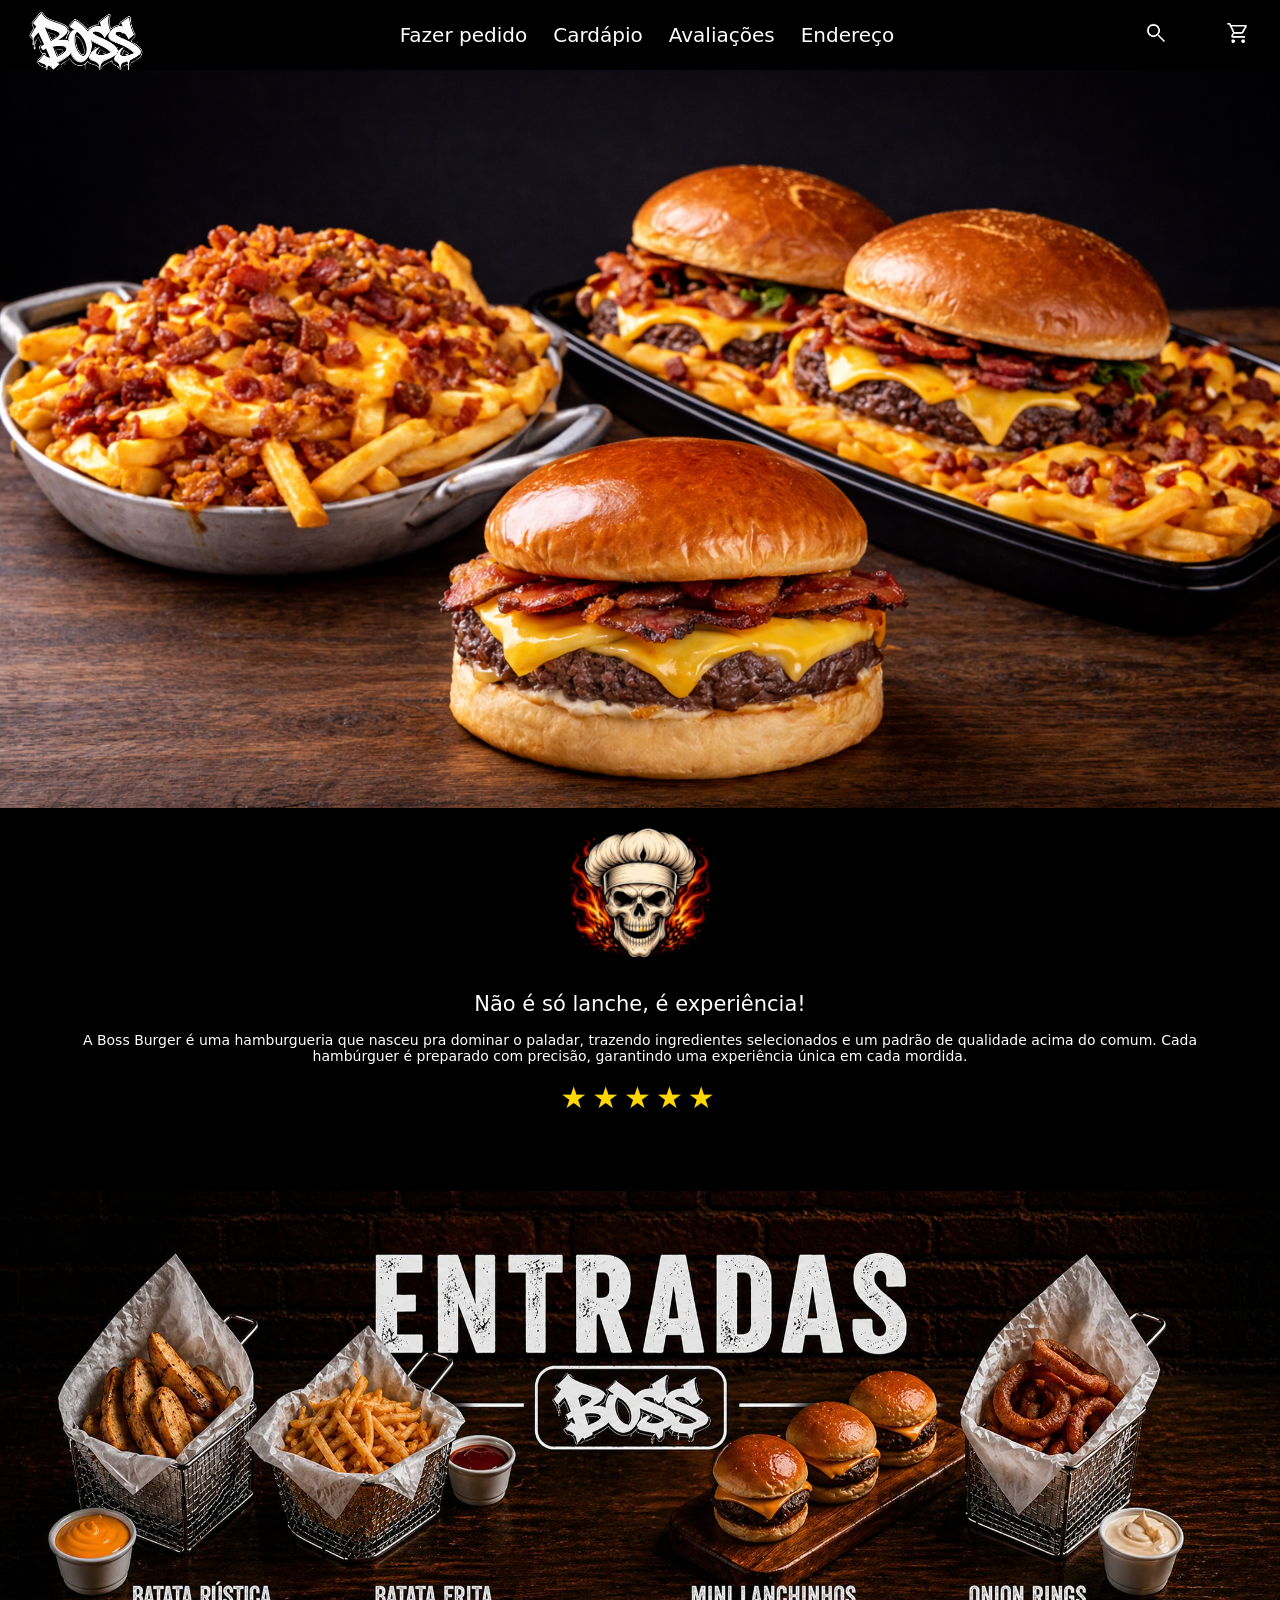
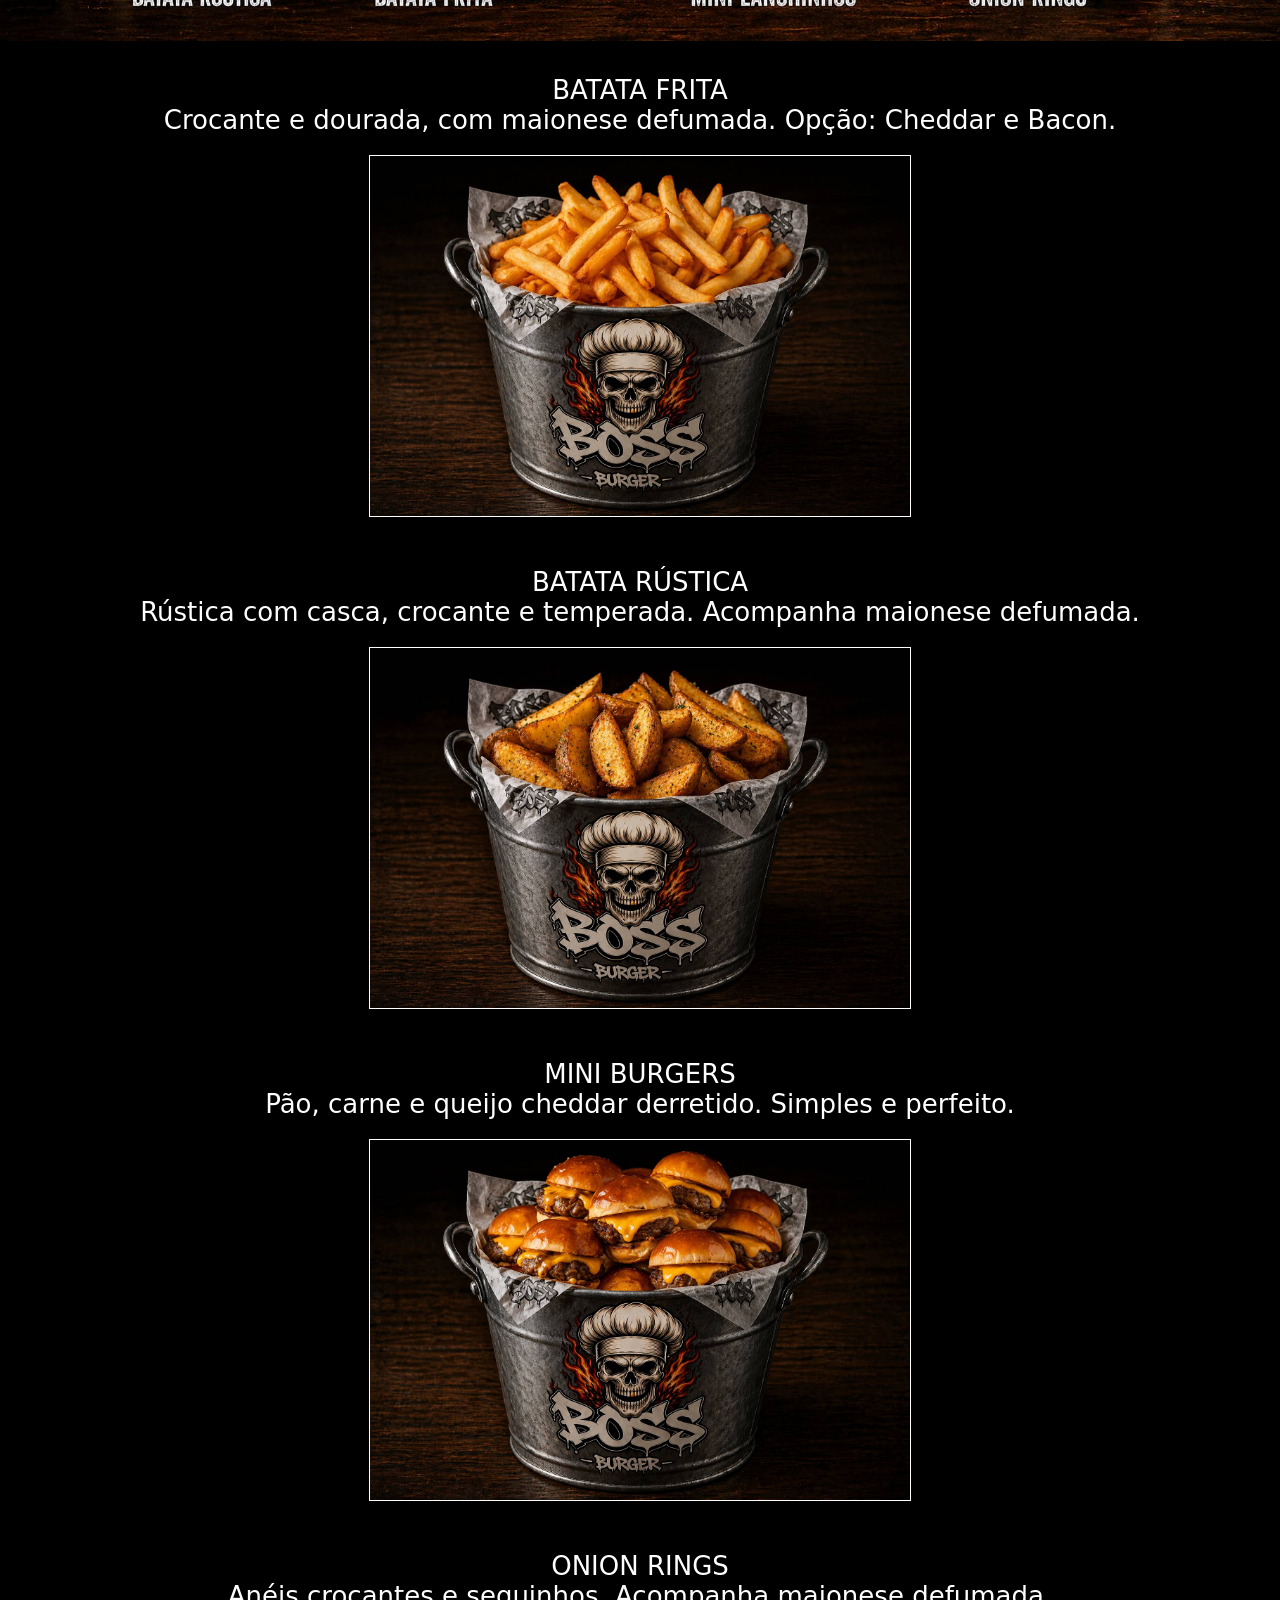
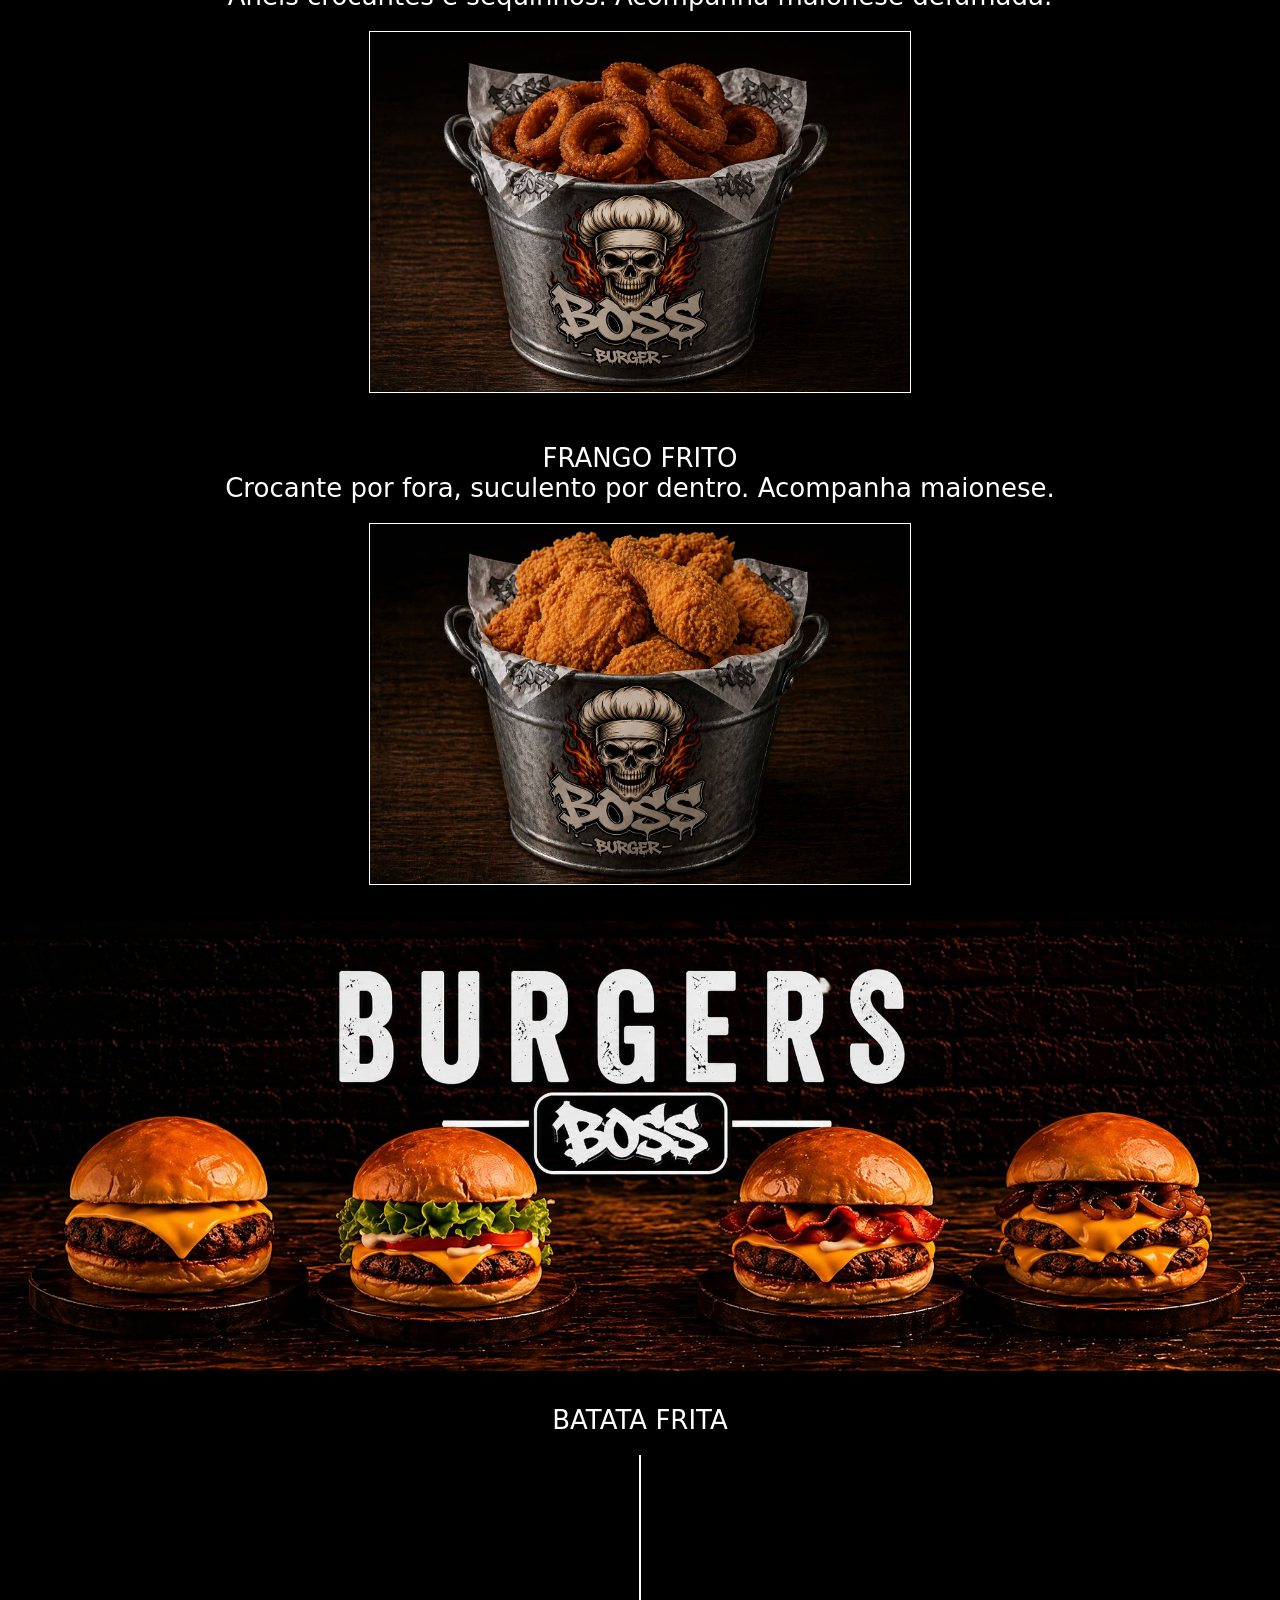
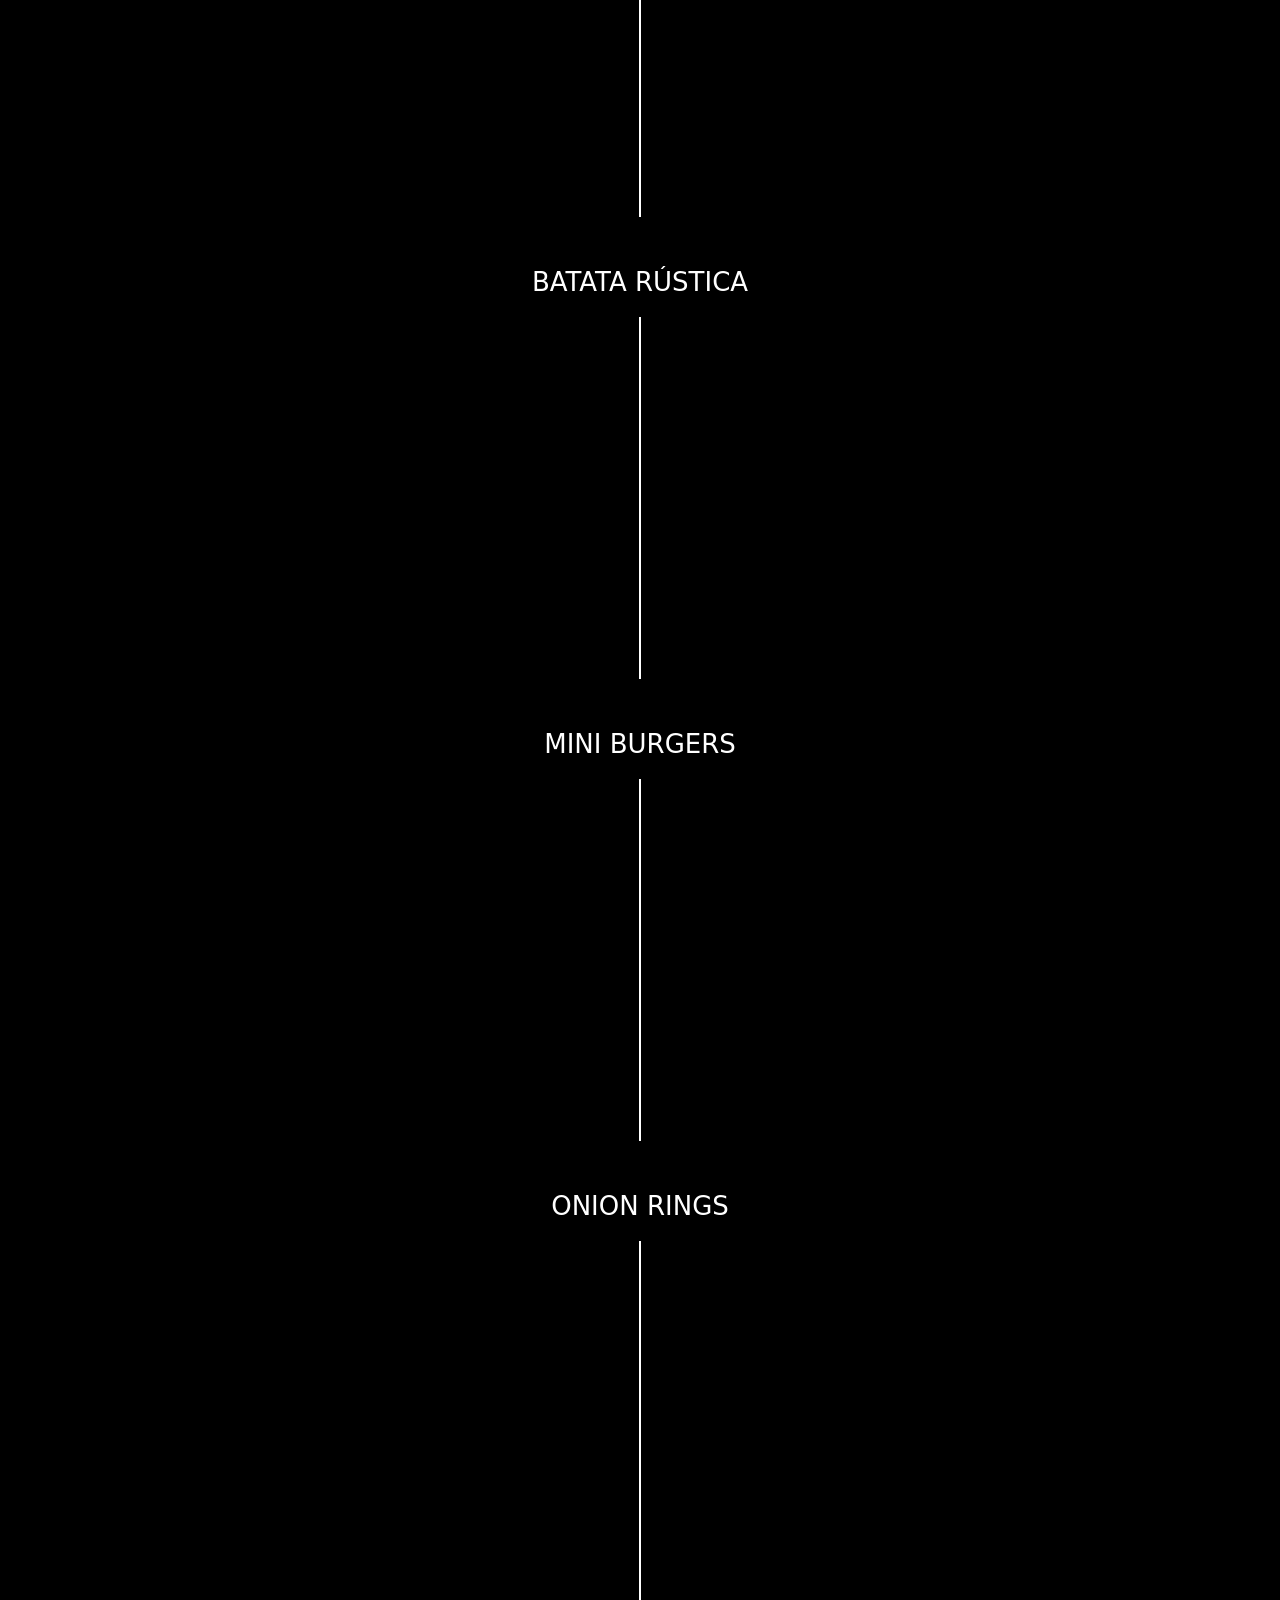
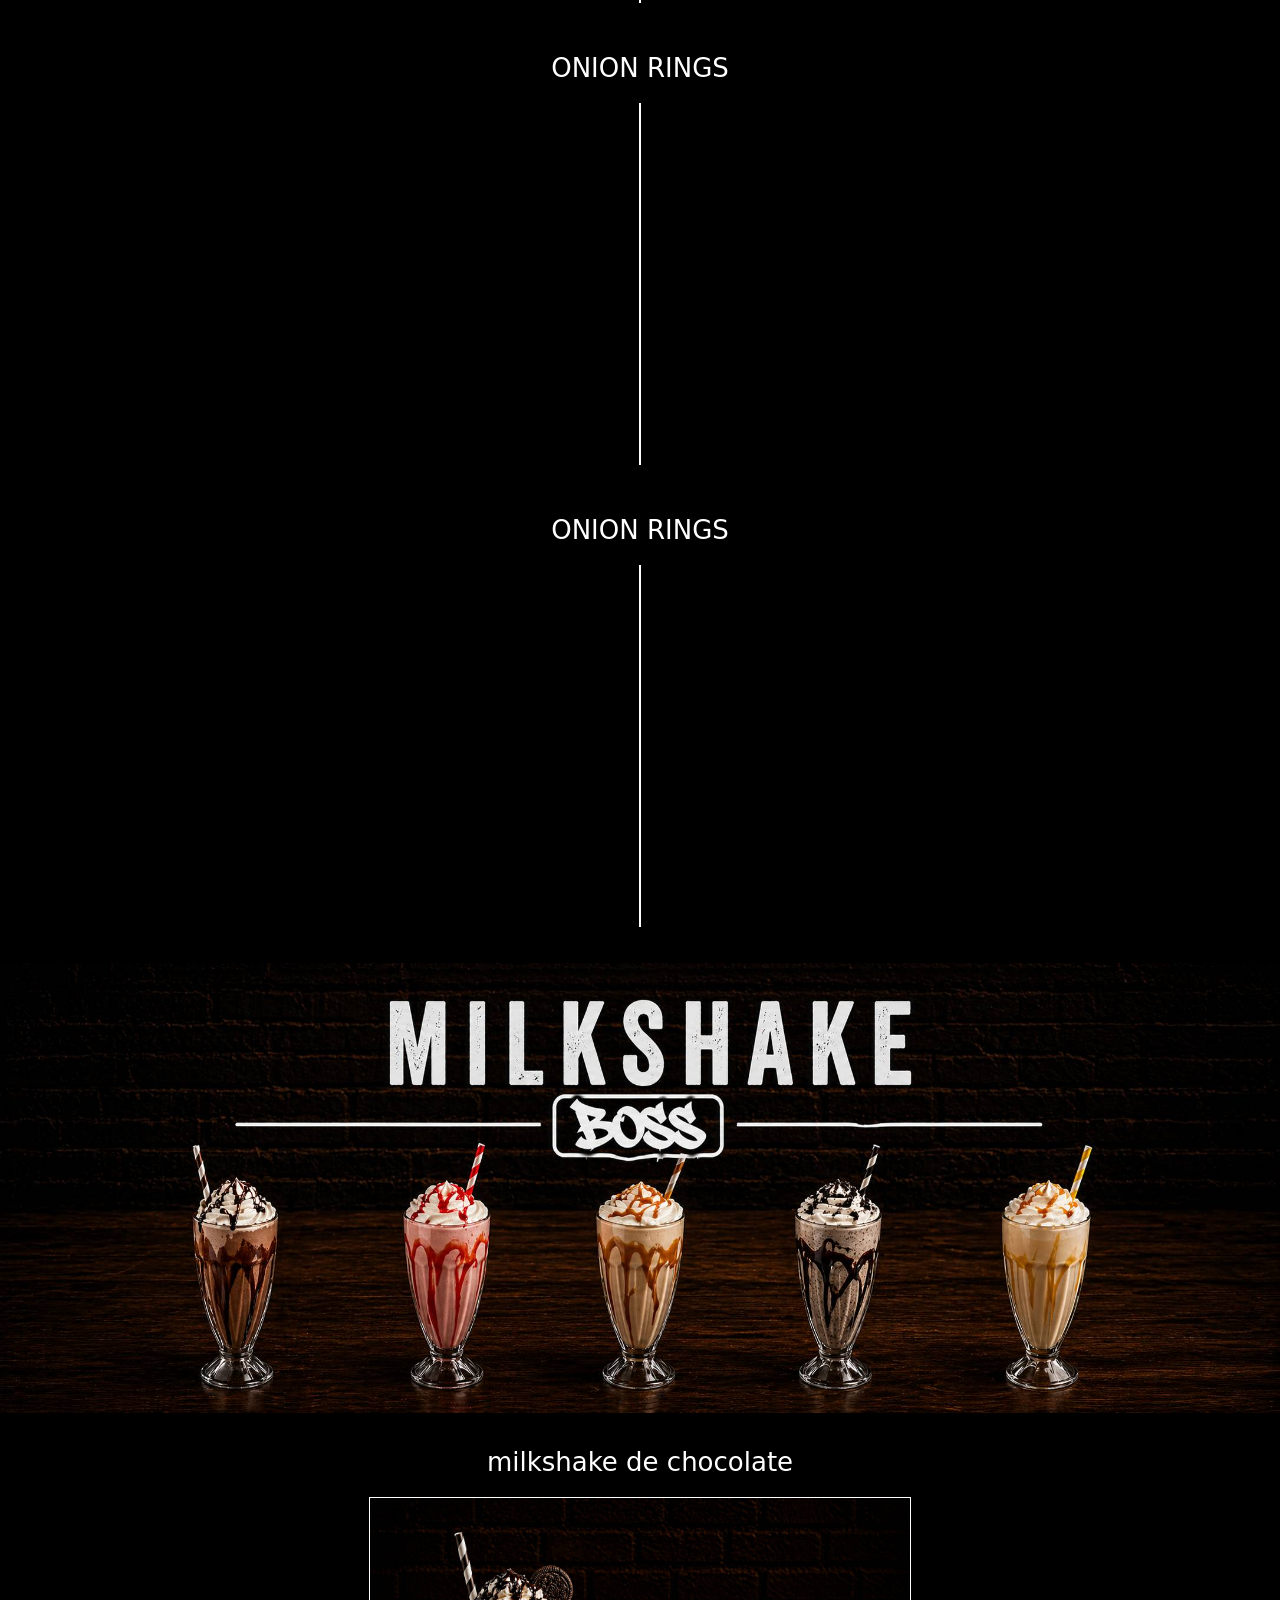
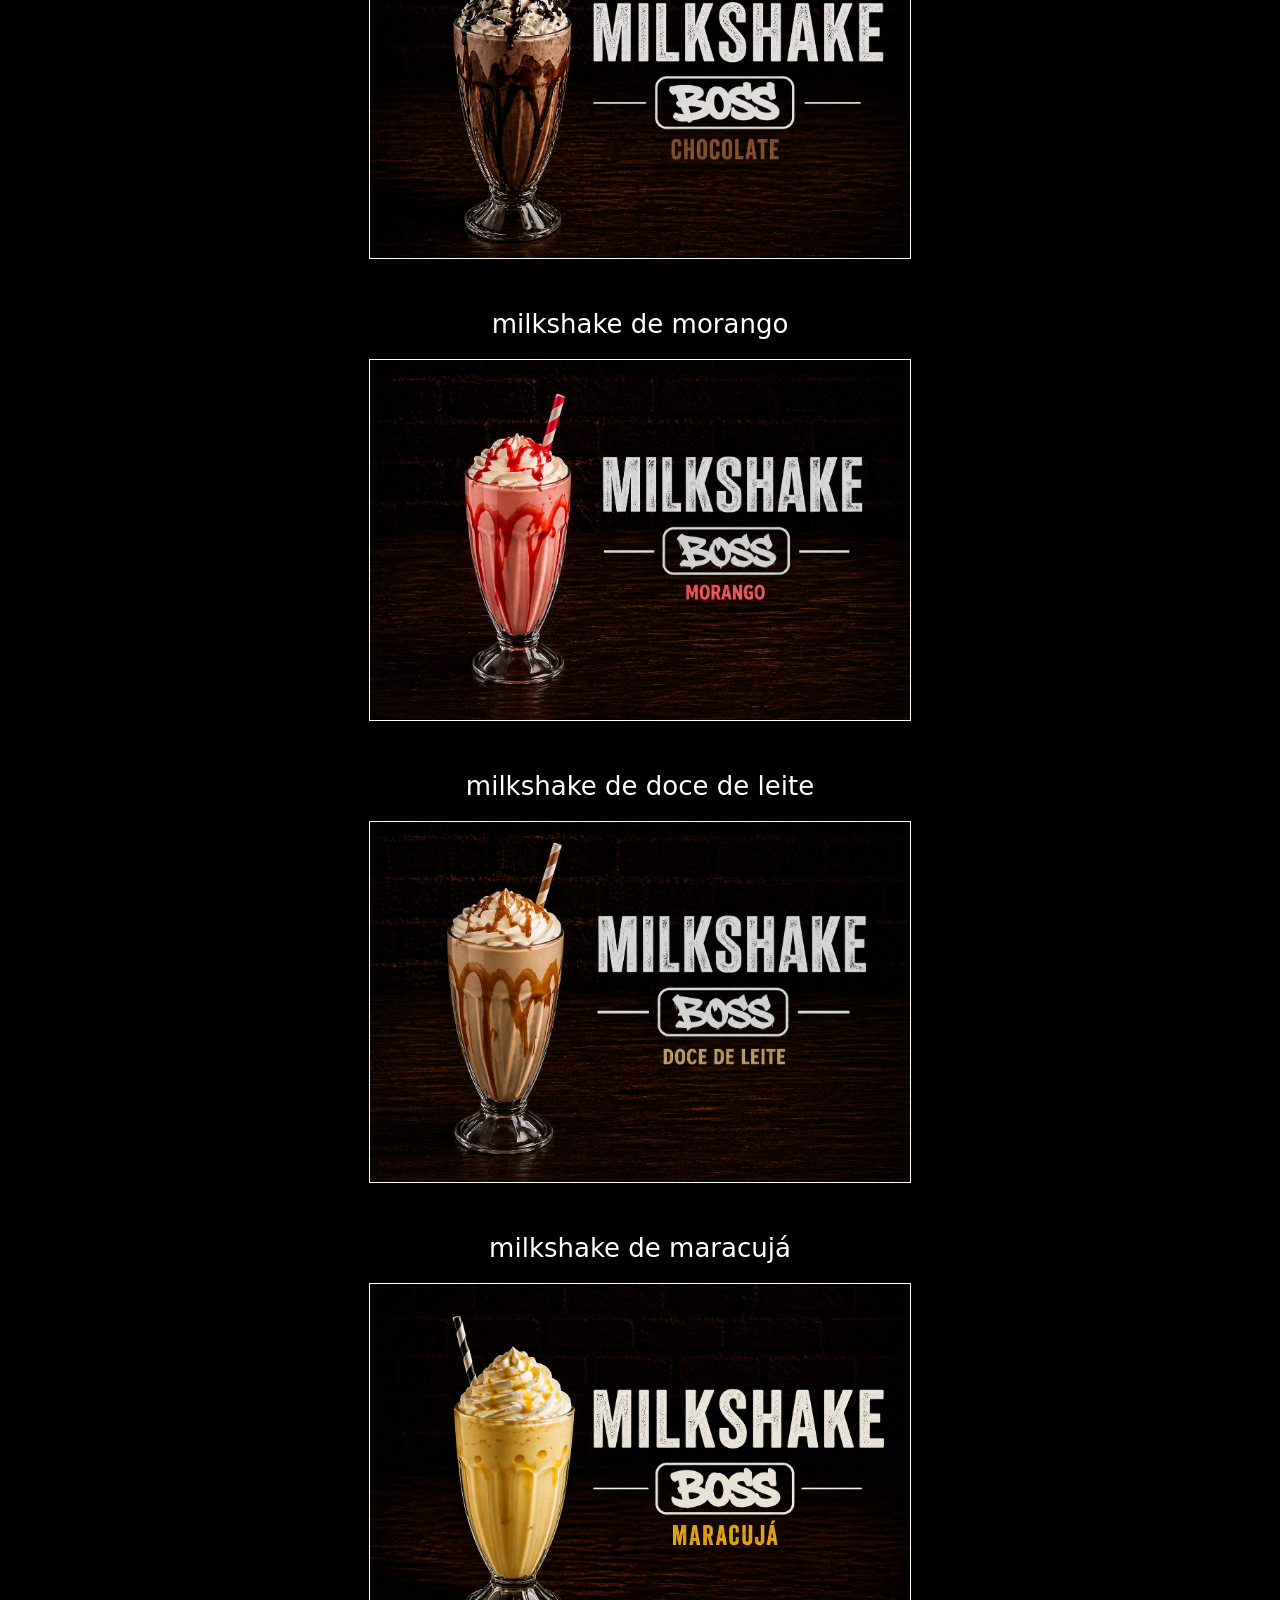
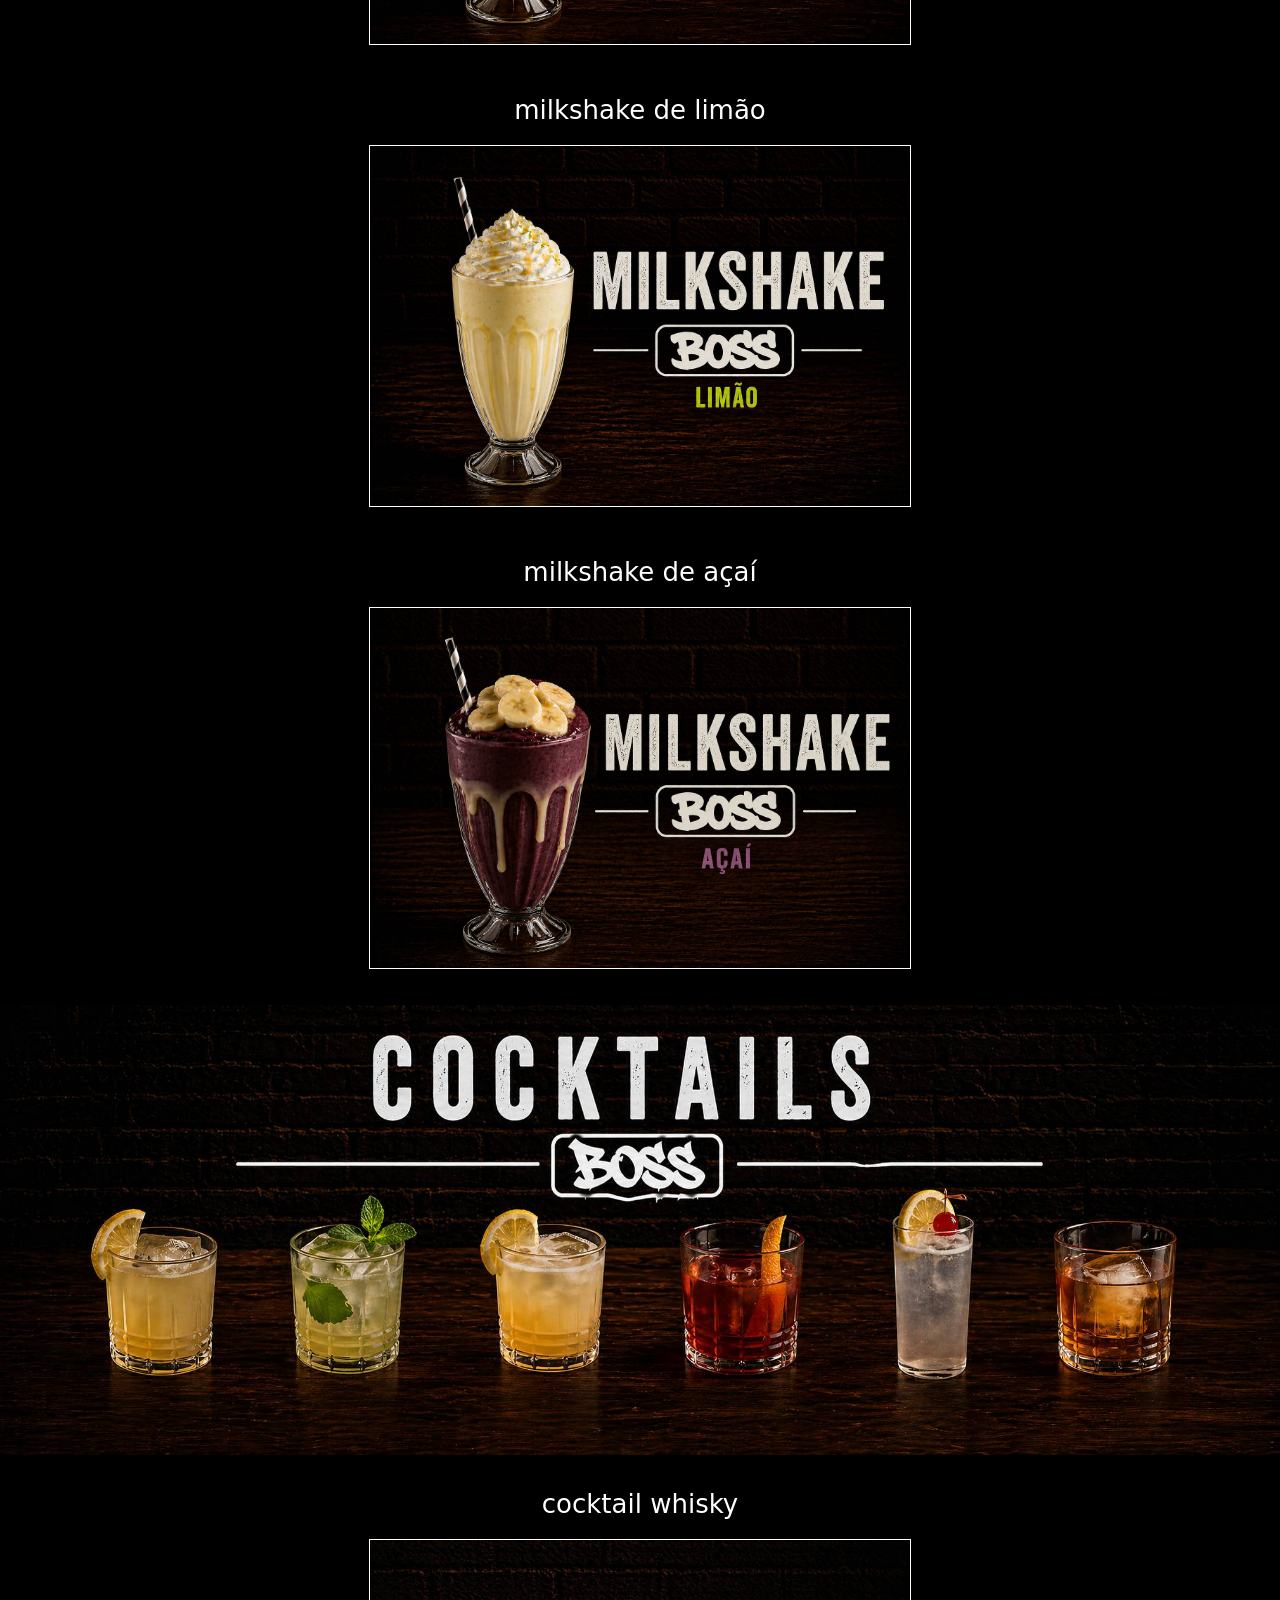
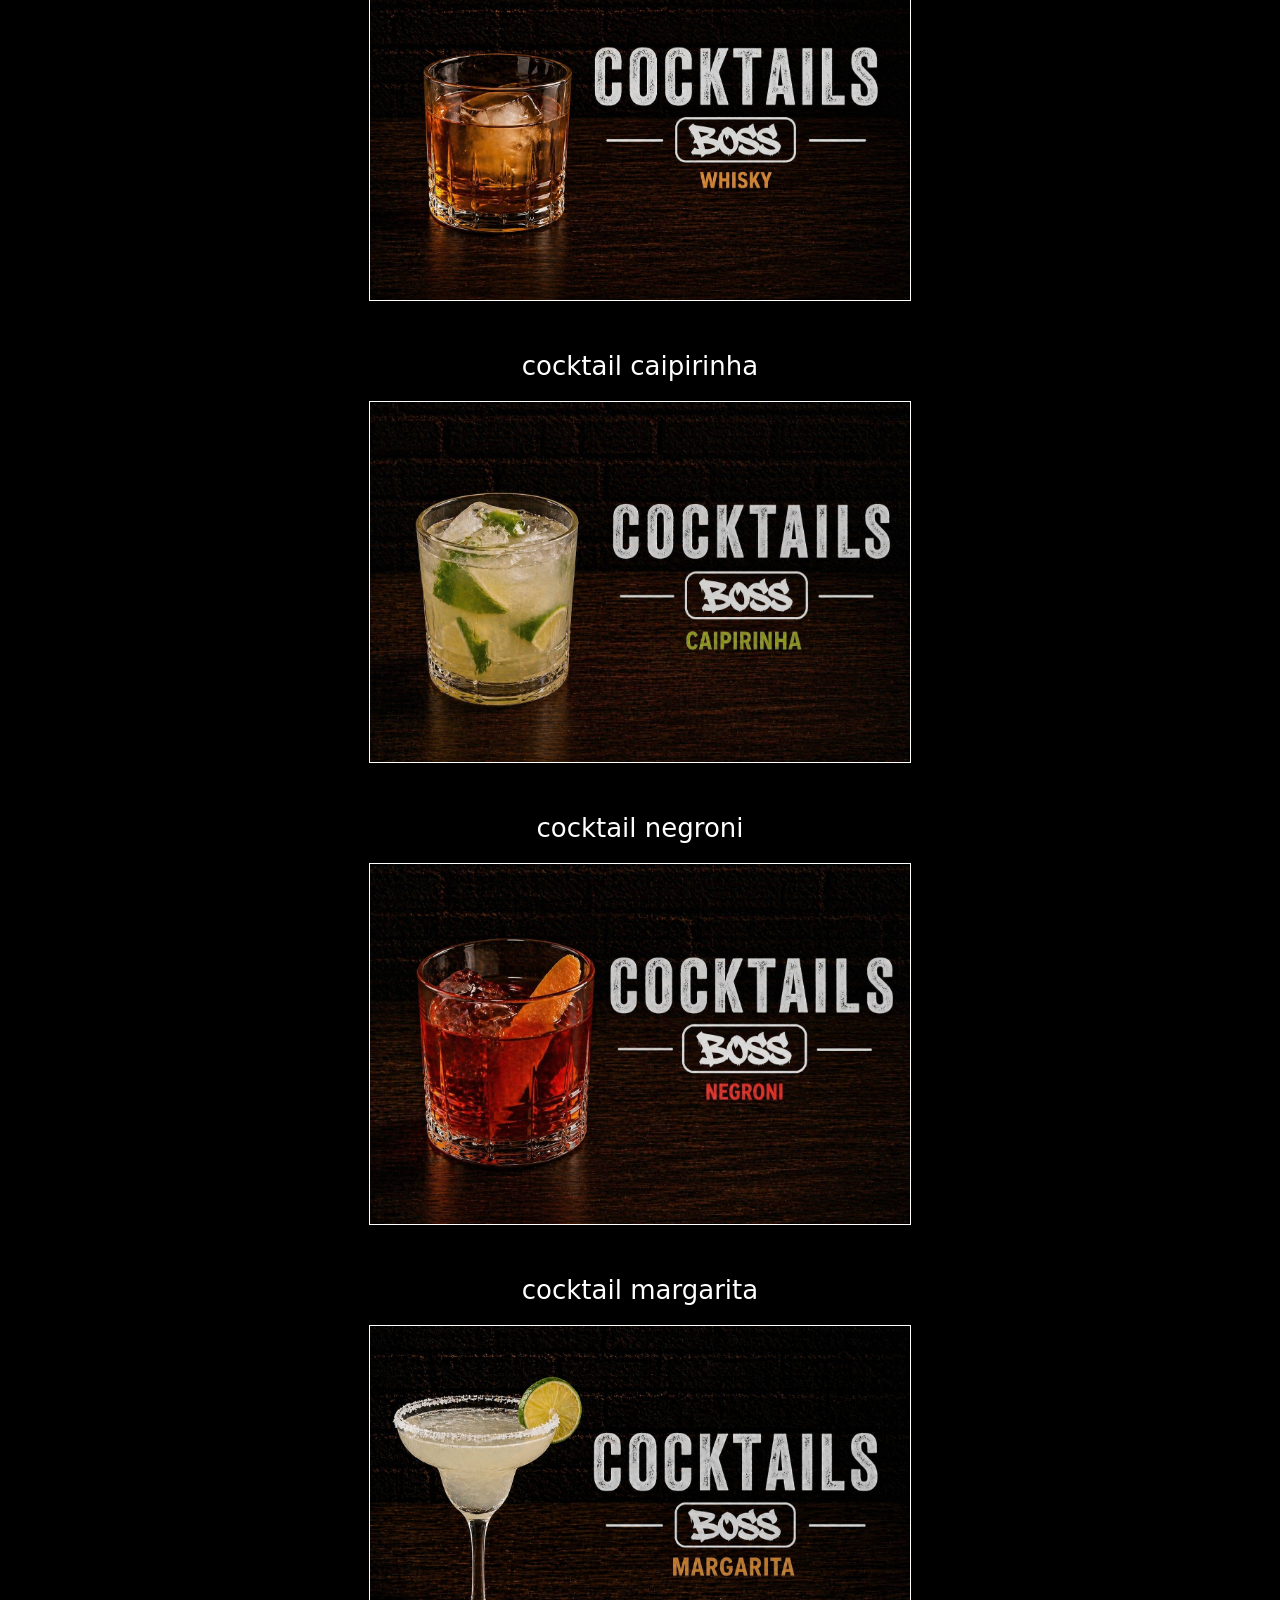
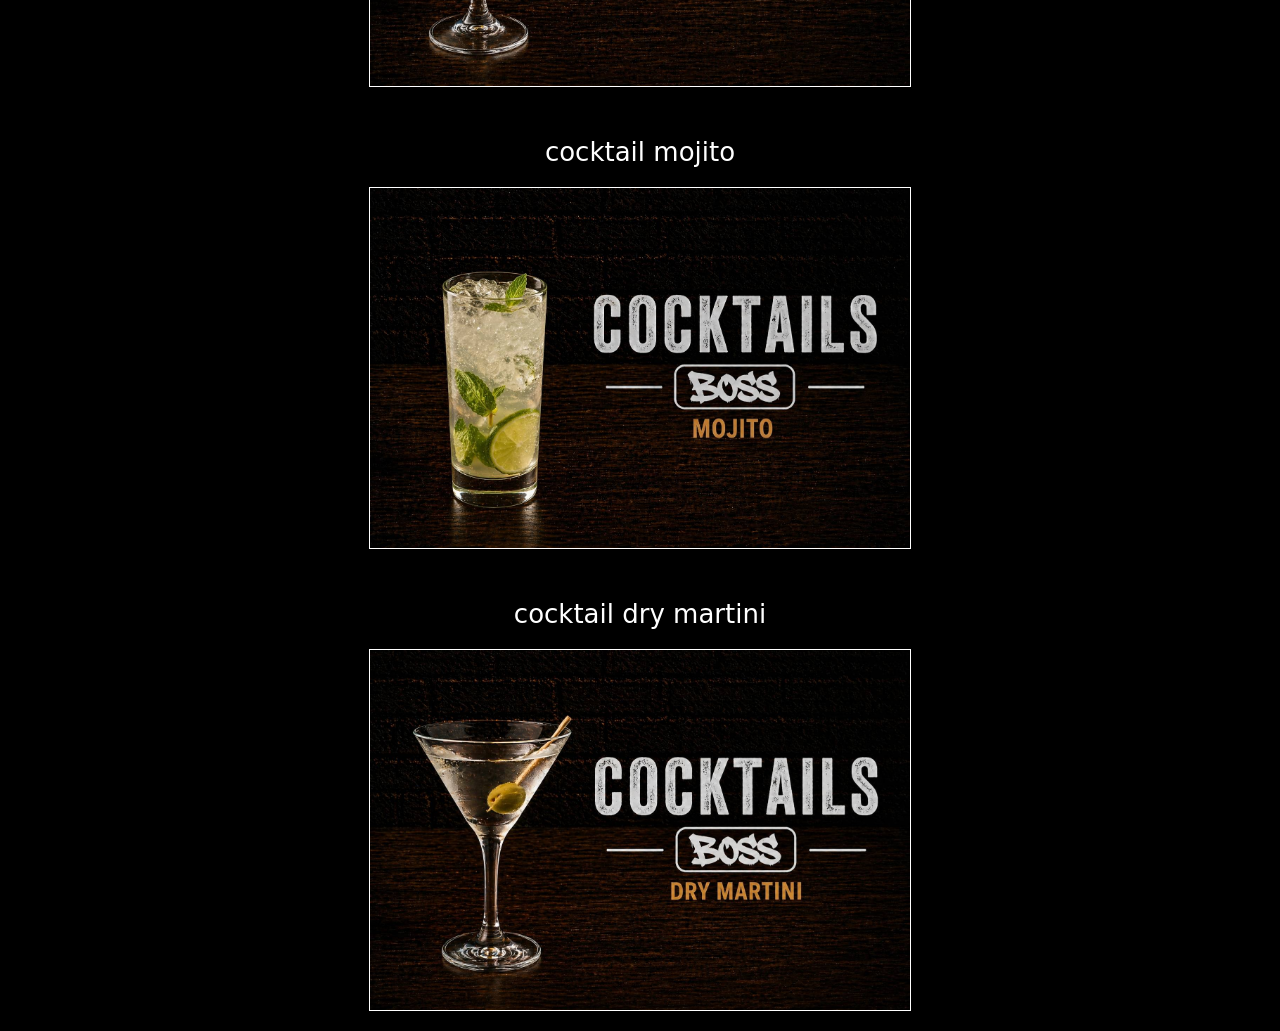
==== commit 9035e368: "6.0" ====
--- a/index.html
+++ b/index.html
@@ -3,32 +3,25 @@
   <head>
     <meta charset="UTF-8" />
     <meta name="viewport" content="width=device-width, initial-scale=1.0" />
-
     <link rel="preconnect" href="https://fonts.googleapis.com" />
     <link rel="preconnect" href="https://fonts.gstatic.com" crossorigin />
     <link
       href="https://fonts.googleapis.com/css2?family=Roboto:ital,wdth,wght@0,75..100,100..900;1,75..100,100..900&display=swap"
       rel="stylesheet"
     />
-
     <link rel="stylesheet" href="css/styles.css" />
-
     <title>Humburgueria Boss</title>
   </head>
   <body>
     <header class="header-menu">
       <nav class="logo-header">
-        <a href="">
-          <img src="img/boss-logo-header.png" alt="logo" />
-        </a>
+        <a href=""><img src="img/boss-logo-header.png" alt="logo" /></a>
       </nav>
-
       <div class="btn-header" id="btn-hamburguer">
-        <a href="javascript:void(0)">
-          <img src="img/menu-header.png" alt="" />
-        </a>
-      </div>
-
+        <a href="javascript:void(0)"
+          ><img src="img/menu-header.png" alt=""
+        /></a>
+      </div>
       <nav class="menu-header" id="menu-mobile">
         <img class="logo-menu-desktop" src="img/boss-grafite.png" alt="" />
         <a href="#">Fazer pedido</a>
@@ -36,10 +29,8 @@
         <a href="#">Avaliações</a>
         <a href="#">Endereço</a>
       </nav>
-
       <nav class="icons-768-header">
         <a href="#"><img src="img/search-768-header.png" alt="" /></a>
-
         <a href="#"><img src="img/cart-768-header.png" alt="" /></a>
       </nav>
     </header>
@@ -64,21 +55,22 @@
         <p class="stars">★★★★★</p>
       </div>
 
-      <div class="img-entradas">
+      <div class="category-cover">
         <img src="img/entradas.png" alt="" />
       </div>
 
-      <div class="balde-entradas">
-        <div class="entrada">
-          <p class="opcao-entradas">
+      <div class="menu-grid">
+
+        <div class="menu-card">
+          <p class="item-name">
             BATATA FRITA <br />
             Crocante e dourada, com maionese defumada. Opção: Cheddar e Bacon.
           </p>
           <img src="img/balde-batata-frita.png" alt="" />
         </div>
 
-        <div class="entrada">
-          <p class="opcao-entradas">
+        <div class="menu-card">
+          <p class="item-name">
             BATATA RÚSTICA <br />
             Rústica com casca, crocante e temperada. Acompanha maionese
             defumada.
@@ -86,138 +78,146 @@
           <img src="img/balde-batata-rustica.png" alt="" />
         </div>
 
-        <div class="entrada">
-          <p class="opcao-entradas">
+        <div class="menu-card">
+          <p class="item-name">
             MINI BURGERS <br />
             Pão, carne e queijo cheddar derretido. Simples e perfeito.
           </p>
           <img src="img/balde-mini-burger.png" alt="" />
         </div>
 
-        <div class="entrada">
-          <p class="opcao-entradas">
+        <div class="menu-card">
+          <p class="item-name">
             ONION RINGS <br />
             Anéis crocantes e sequinhos. Acompanha maionese defumada.
           </p>
           <img src="img/balde-onion-rings.png" alt="" />
         </div>
 
-        <div class="entrada">
-          <p class="opcao-entradas">
+        <div class="menu-card">
+          <p class="item-name">
             FRANGO FRITO <br />
             Crocante por fora, suculento por dentro. Acompanha maionese.
           </p>
           <img src="img/balde-frango-frito.png" alt="" />
         </div>
-      </div>
-
-      <div class="img-entradas">
+        
+      </div>
+
+      <div class="category-cover">
         <img src="img/burgers-pratos.png" alt="" />
       </div>
 
-      <div class="balde-entradas">
-        <div class="entrada">
-          <p class="opcao-entradas">BATATA FRITA</p>
-          <img src="img/" alt="" />
-        </div>
-
-        <div class="entrada">
-          <p class="opcao-entradas">BATATA RÚSTICA</p>
-          <img src="img/" alt="" />
-        </div>
-
-        <div class="entrada">
-          <p class="opcao-entradas">MINI BURGERS</p>
-          <img src="img/" alt="" />
-        </div>
-
-        <div class="entrada">
-          <p class="opcao-entradas">ONION RINGS</p>
-          <img src="img/" alt="" />
-        </div>
-
-        <div class="entrada">
-          <p class="opcao-entradas">ONION RINGS</p>
-          <img src="img/" alt="" />
-        </div>
-
-        <div class="entrada">
-          <p class="opcao-entradas">ONION RINGS</p>
+      <div class="menu-grid">
+
+        <div class="menu-card">
+          <p class="item-name">BATATA FRITA</p>
+          <img src="img/" alt="" />
+        </div>
+
+        <div class="menu-card">
+          <p class="item-name">BATATA RÚSTICA</p>
+          <img src="img/" alt="" />
+        </div>
+
+        <div class="menu-card">
+          <p class="item-name">MINI BURGERS</p>
+          <img src="img/" alt="" />
+        </div>
+
+        <div class="menu-card">
+          <p class="item-name">ONION RINGS</p>
+          <img src="img/" alt="" />
+        </div>
+
+        <div class="menu-card">
+          <p class="item-name">ONION RINGS</p>
+          <img src="img/" alt="" />
+        </div>
+
+        <div class="menu-card">
+          <p class="item-name">ONION RINGS</p>
           <img src="" alt="" />
         </div>
-      </div>
-
-      <div class="img-entradas">
+
+      </div>
+
+      <div class="category-cover">
         <img src="img/milkshake-sobremesa.png" alt="" />
       </div>
 
-      <div class="balde-entradas">
-        <div class="entrada">
-          <p class="opcao-entradas">milkshake de chocolate</p>
+      <div class="menu-grid">
+
+        <div class="menu-card">
+          <p class="item-name">milkshake de chocolate</p>
           <img src="img/milkshake-chocolate.png" alt="" />
         </div>
 
-        <div class="entrada">
-          <p class="opcao-entradas">milkshake de morango</p>
+        <div class="menu-card">
+          <p class="item-name">milkshake de morango</p>
           <img src="img/milkshake-morango.png" alt="" />
         </div>
 
-        <div class="entrada">
-          <p class="opcao-entradas">milkshake de doce de leite</p>
+        <div class="menu-card">
+          <p class="item-name">milkshake de doce de leite</p>
           <img src="img/milkshake-doce-de-leite.png" alt="" />
         </div>
 
-        <div class="entrada">
-          <p class="opcao-entradas">milkshake de maracujá</p>
+        <div class="menu-card">
+          <p class="item-name">milkshake de maracujá</p>
           <img src="img/milkshake-maracuja.png" alt="" />
         </div>
 
-        <div class="entrada">
-          <p class="opcao-entradas">milkshake de limão</p>
+        <div class="menu-card">
+          <p class="item-name">milkshake de limão</p>
           <img src="img/milkshake-limao.png" alt="" />
         </div>
 
-        <div class="entrada">
-          <p class="opcao-entradas">milkshake de açaí</p>
+        <div class="menu-card">
+          <p class="item-name">milkshake de açaí</p>
           <img src="img/milkshake-acai.png" alt="" />
         </div>
 
-
-        <div class="img-entradas">
+      </div>
+
+      <div class="category-cover">
         <img src="img/cocktails.png" alt="" />
       </div>
 
-      <div class="balde-entradas">
-        <div class="entrada">
-          <p class="opcao-entradas">cocktail whisky</p>
+      <div class="menu-grid">
+
+        <div class="menu-card">
+          <p class="item-name">cocktail whisky</p>
           <img src="img/cocktail-whisky.png" alt="" />
         </div>
 
-        <div class="entrada">
-          <p class="opcao-entradas">cocktail caipirinha</p>
+        <div class="menu-card">
+          <p class="item-name">cocktail caipirinha</p>
           <img src="img/cocktail-caipirinha.png" alt="" />
         </div>
 
-        <div class="entrada">
-          <p class="opcao-entradas">cocktail negroni</p>
+        <div class="menu-card">
+          <p class="item-name">cocktail negroni</p>
           <img src="img/cocktail-negroni.png" alt="" />
         </div>
 
-        <div class="entrada">
-          <p class="opcao-entradas">cocktail margarita</p>
+        <div class="menu-card">
+          <p class="item-name">cocktail margarita</p>
           <img src="img/cocktail-margarita.png" alt="" />
         </div>
 
-        <div class="entrada">
-          <p class="opcao-entradas">cocktail mojito</p>
+        <div class="menu-card">
+          <p class="item-name">cocktail mojito</p>
           <img src="img/cocktail-mojito.png" alt="" />
         </div>
 
-        <div class="entrada">
-          <p class="opcao-entradas">cocktail dry martini</p>
+        <div class="menu-card">
+          <p class="item-name">cocktail dry martini</p>
           <img src="img/cocktail-dry-martini.png" alt="" />
         </div>
-      </div>
+
+      </div>
+
     </section>
   </main>
 </html>
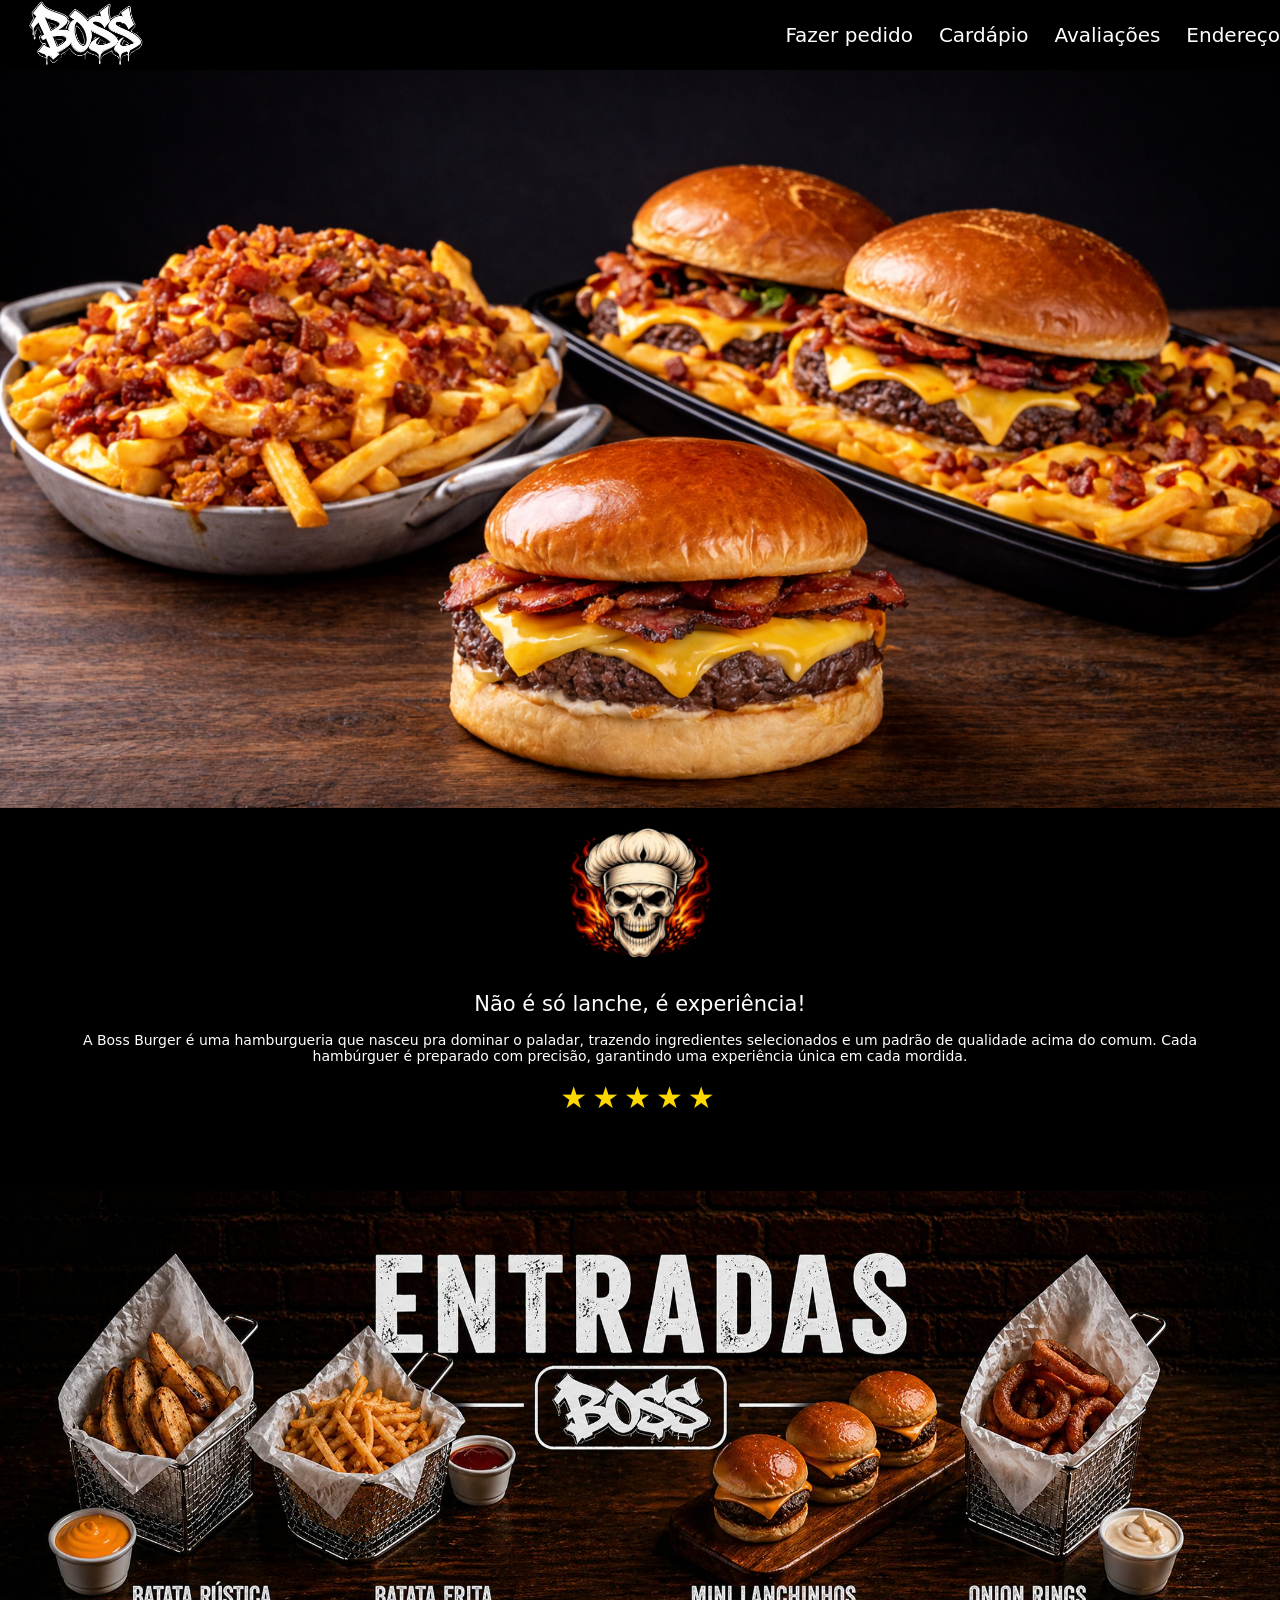
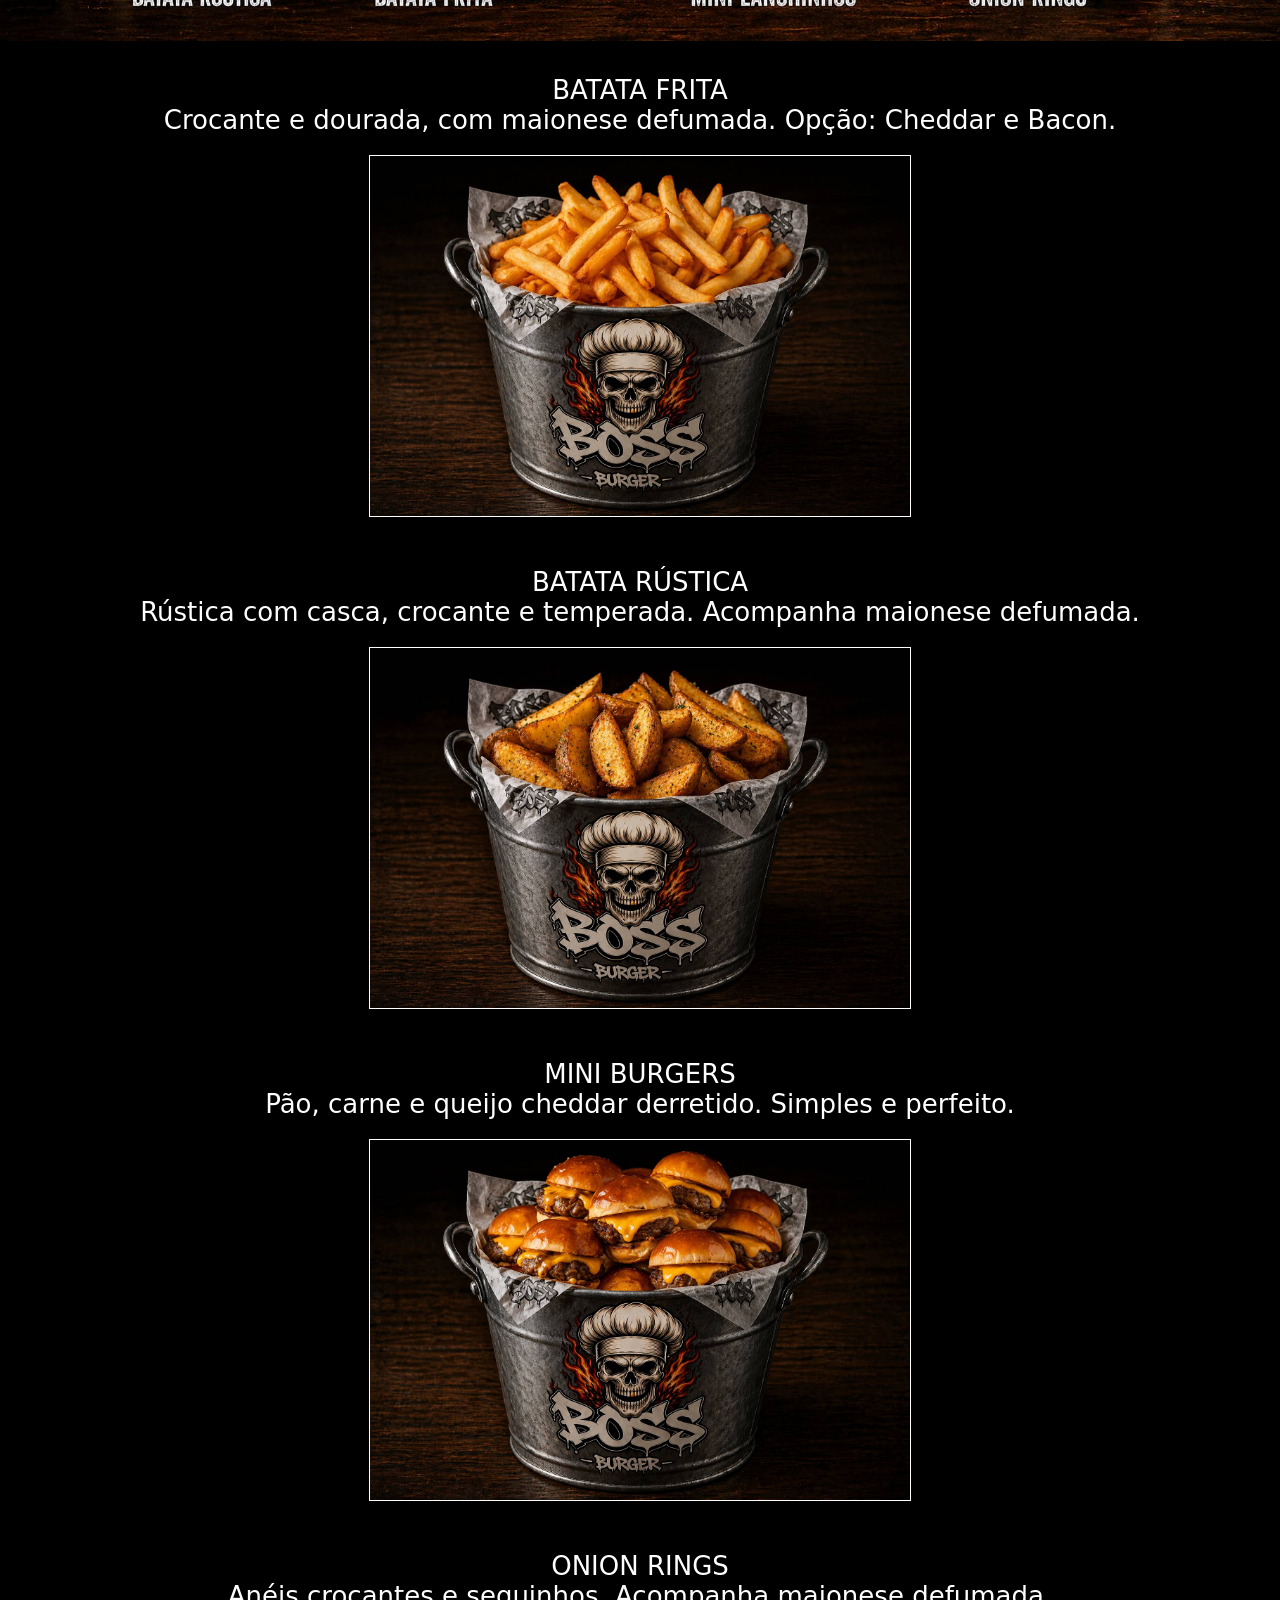
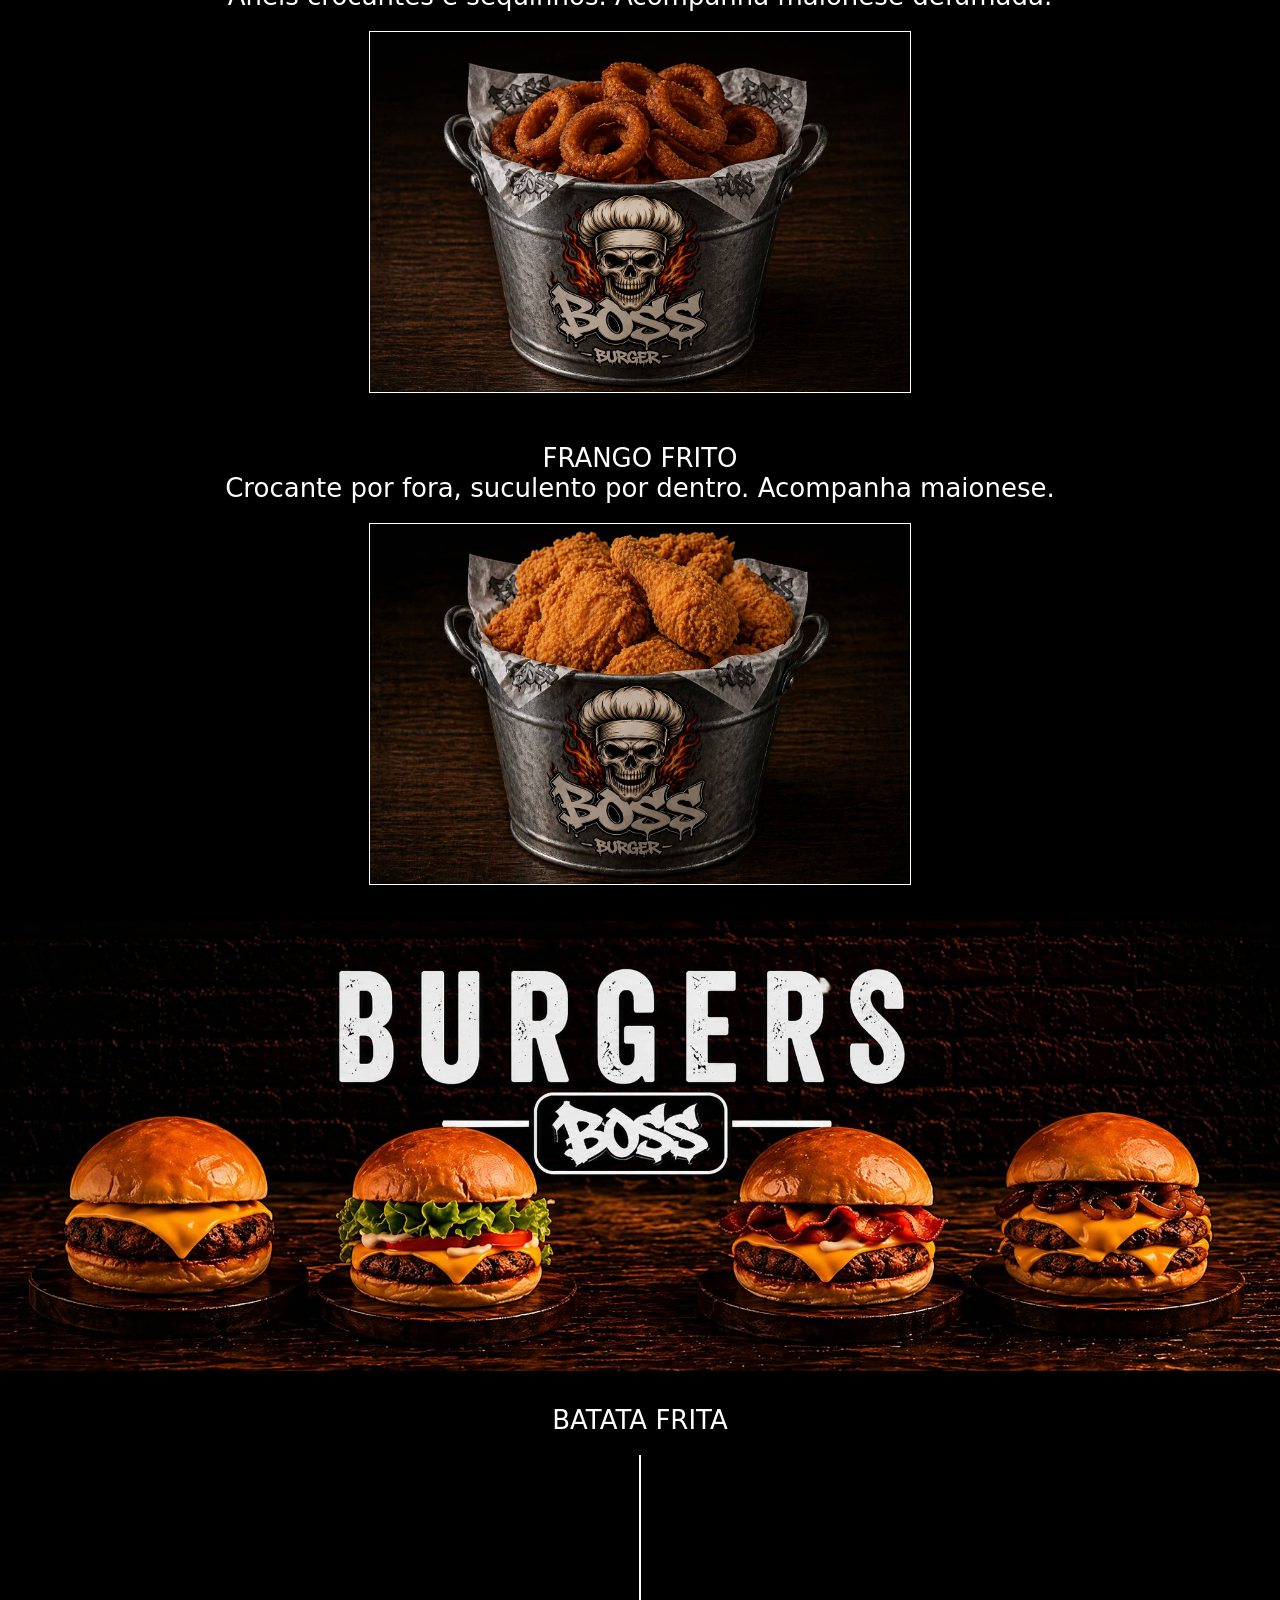
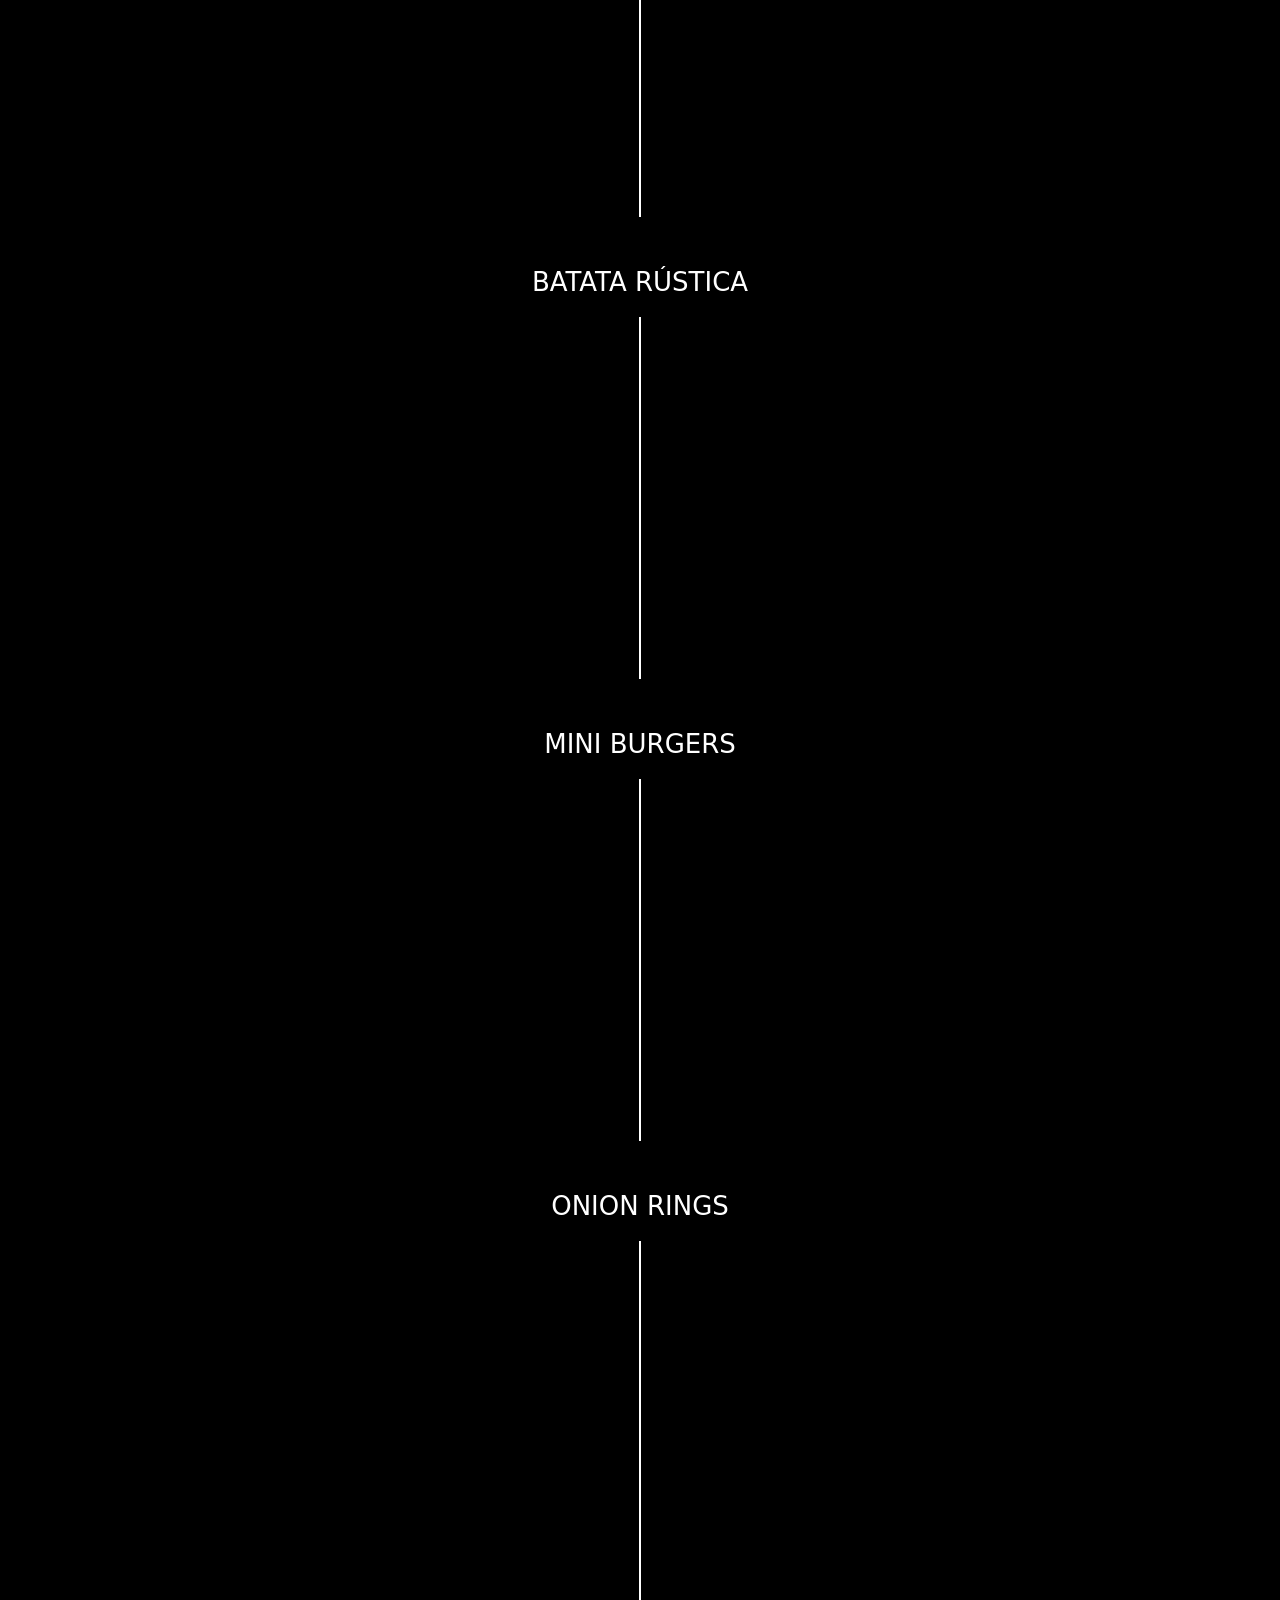
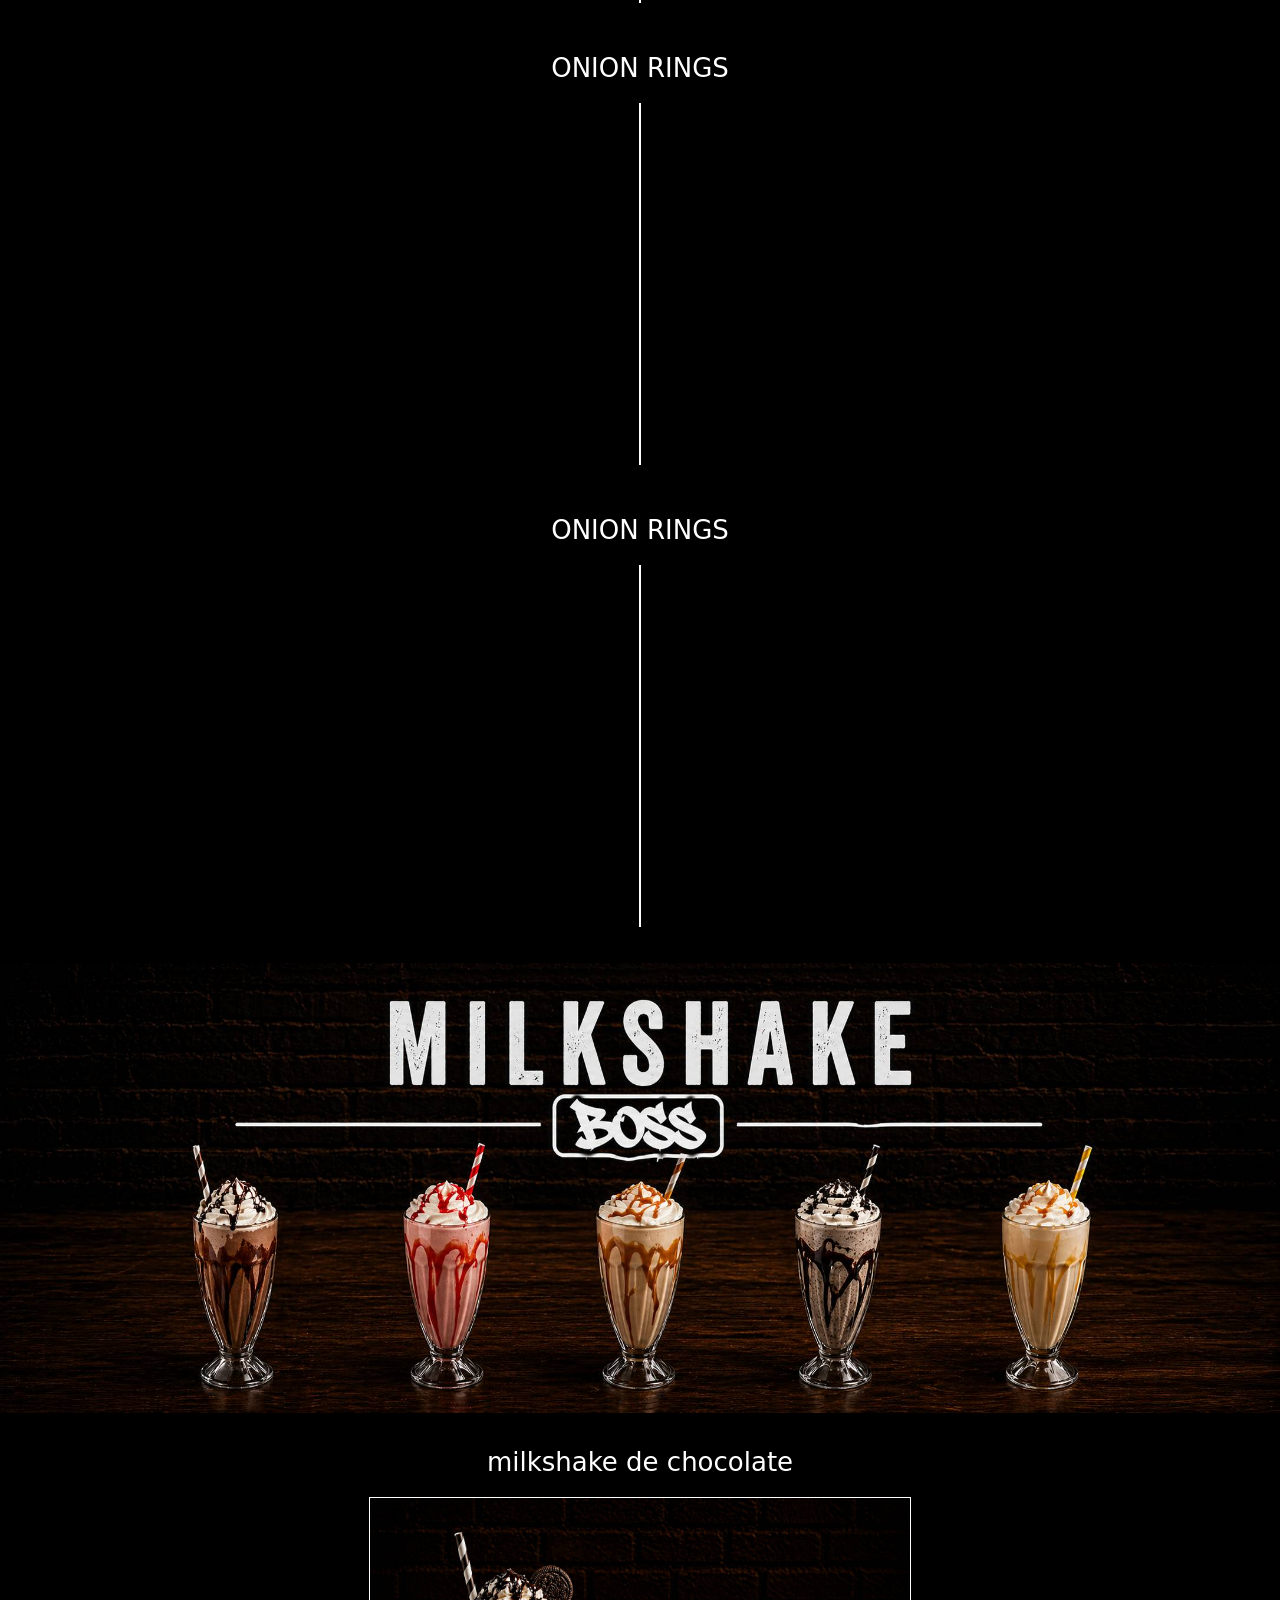
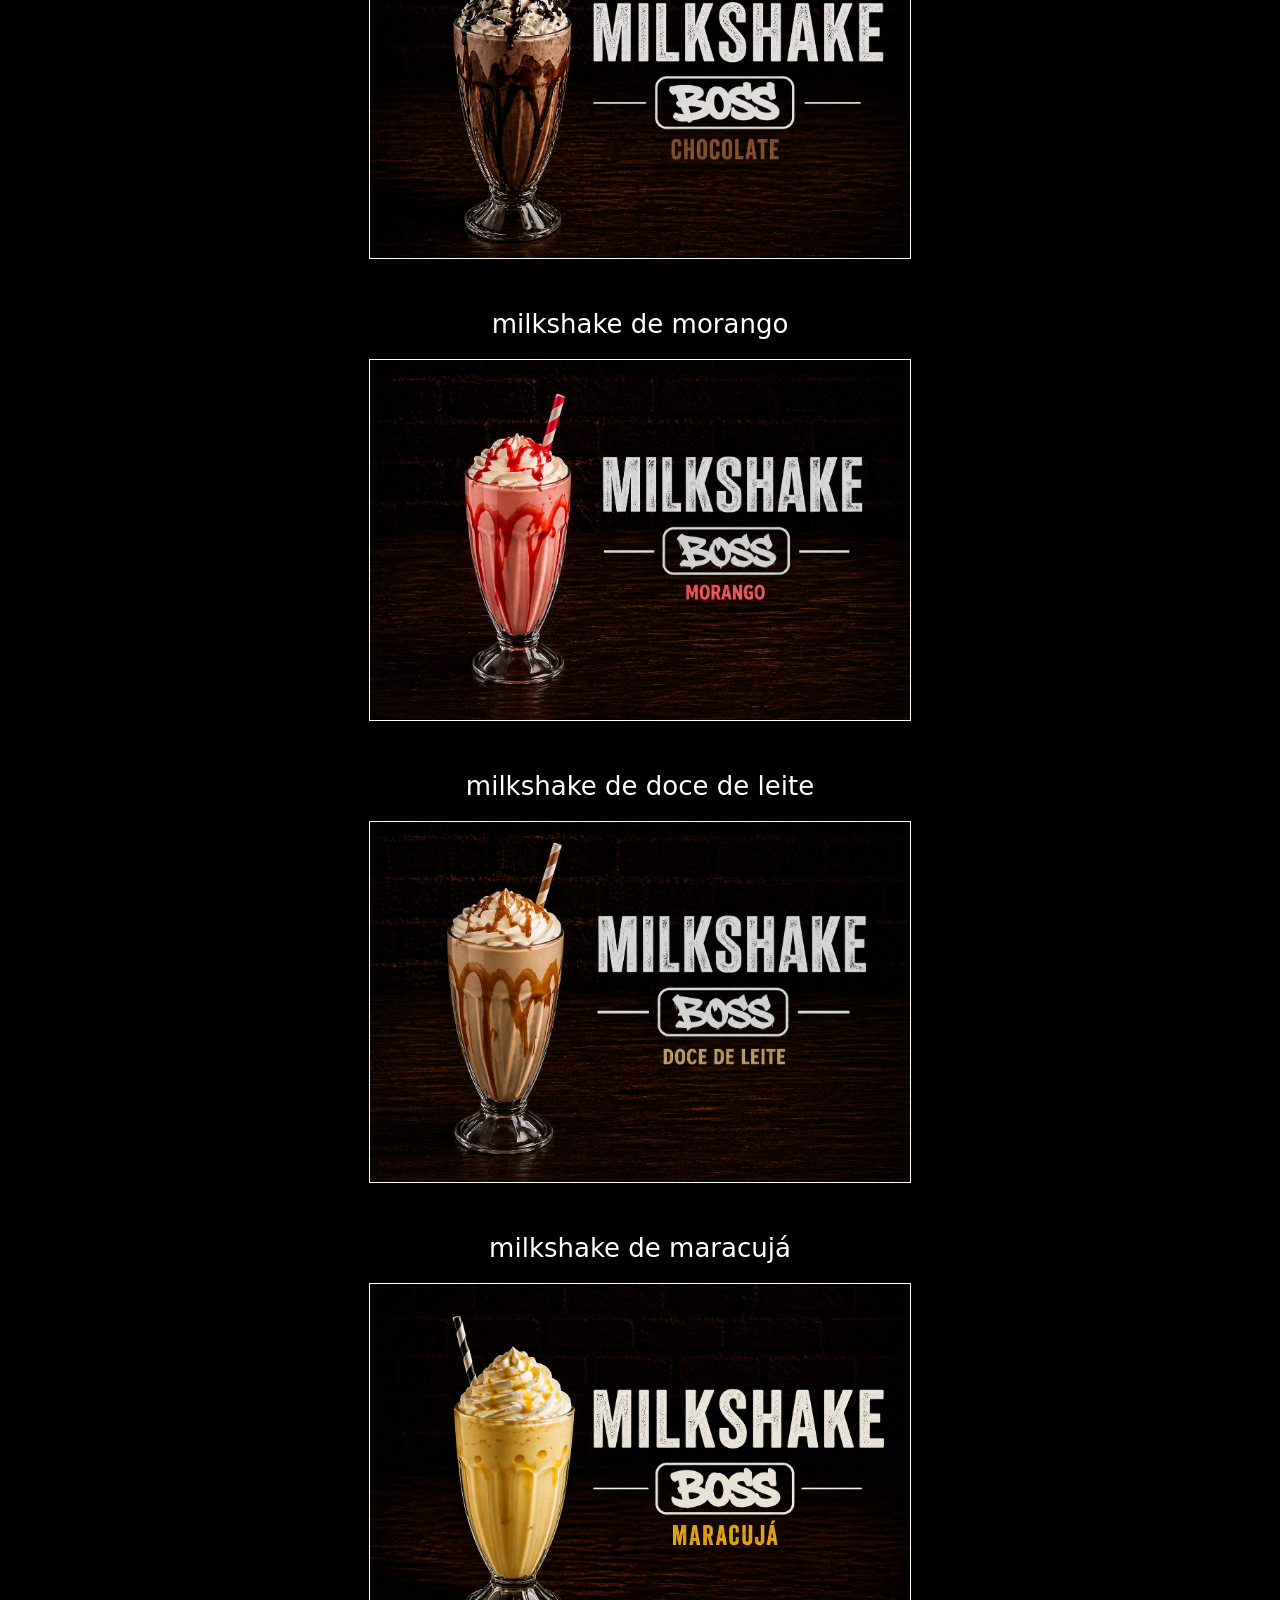
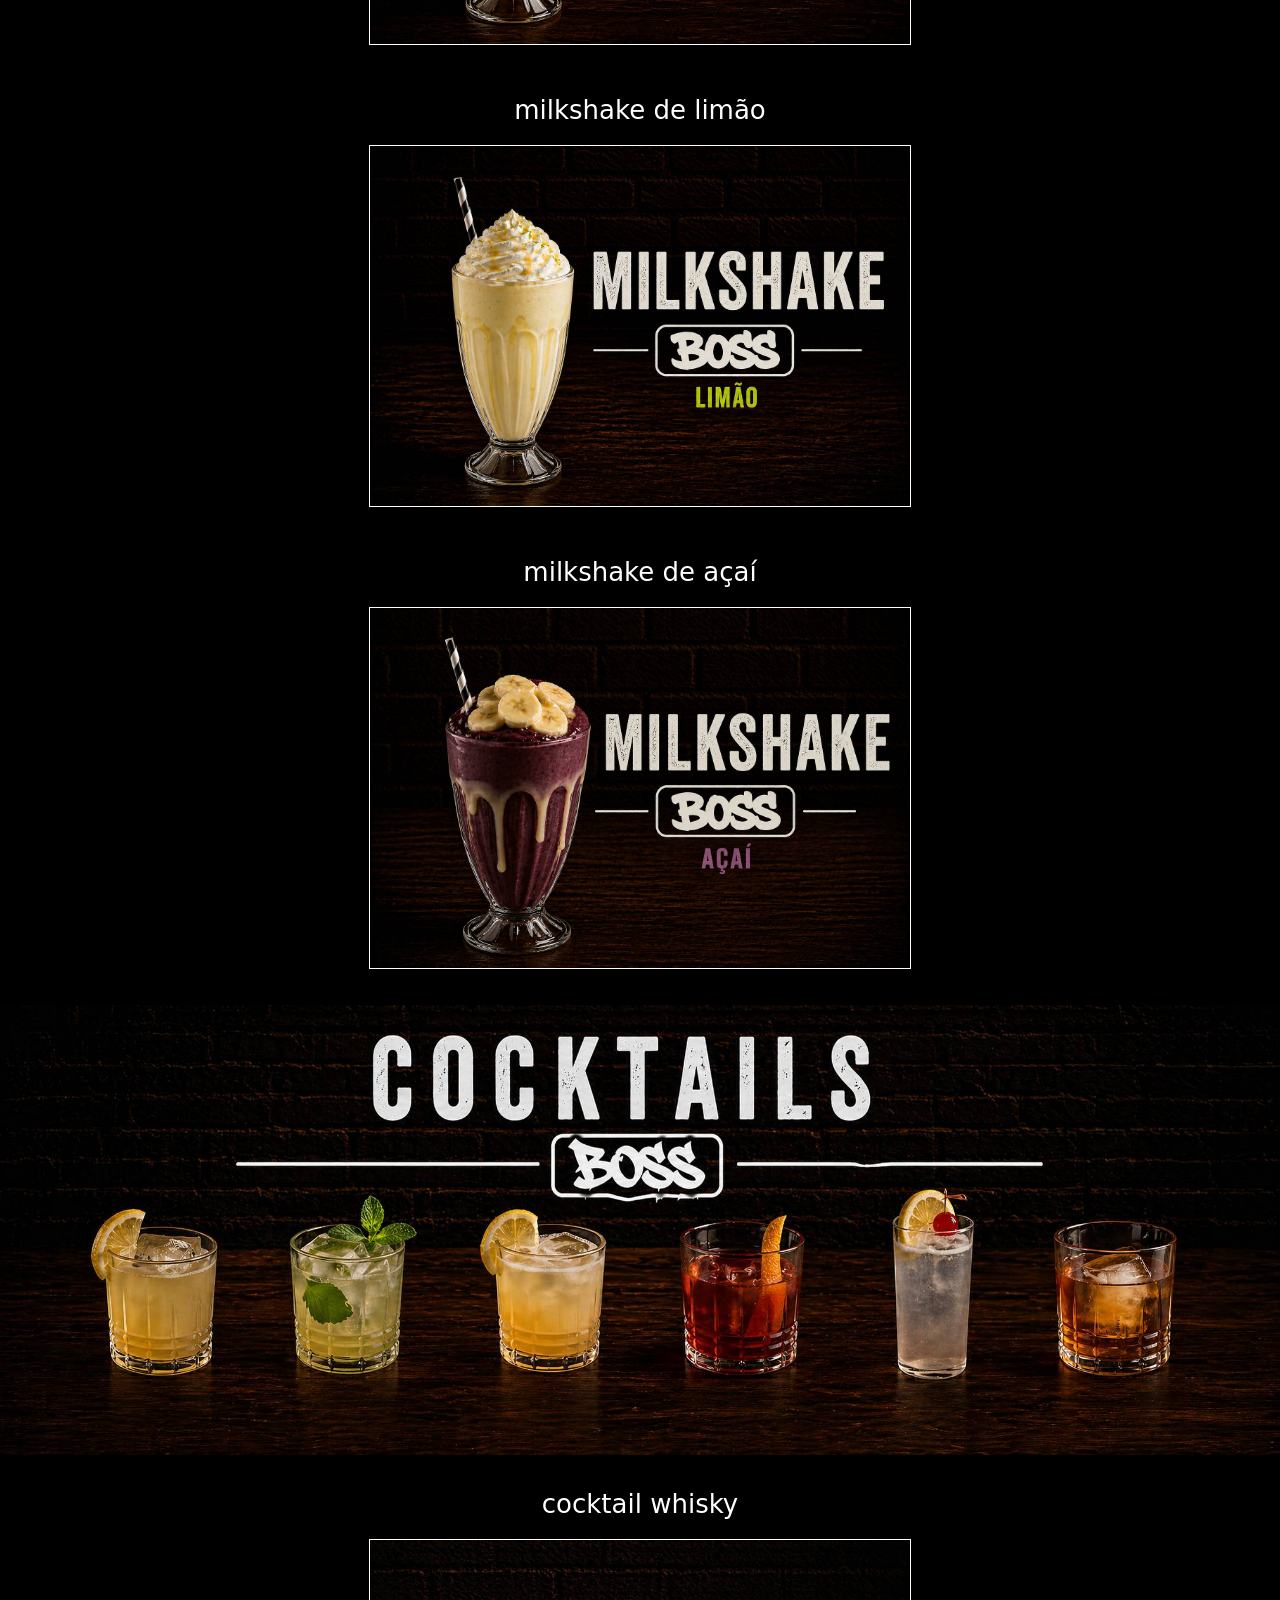
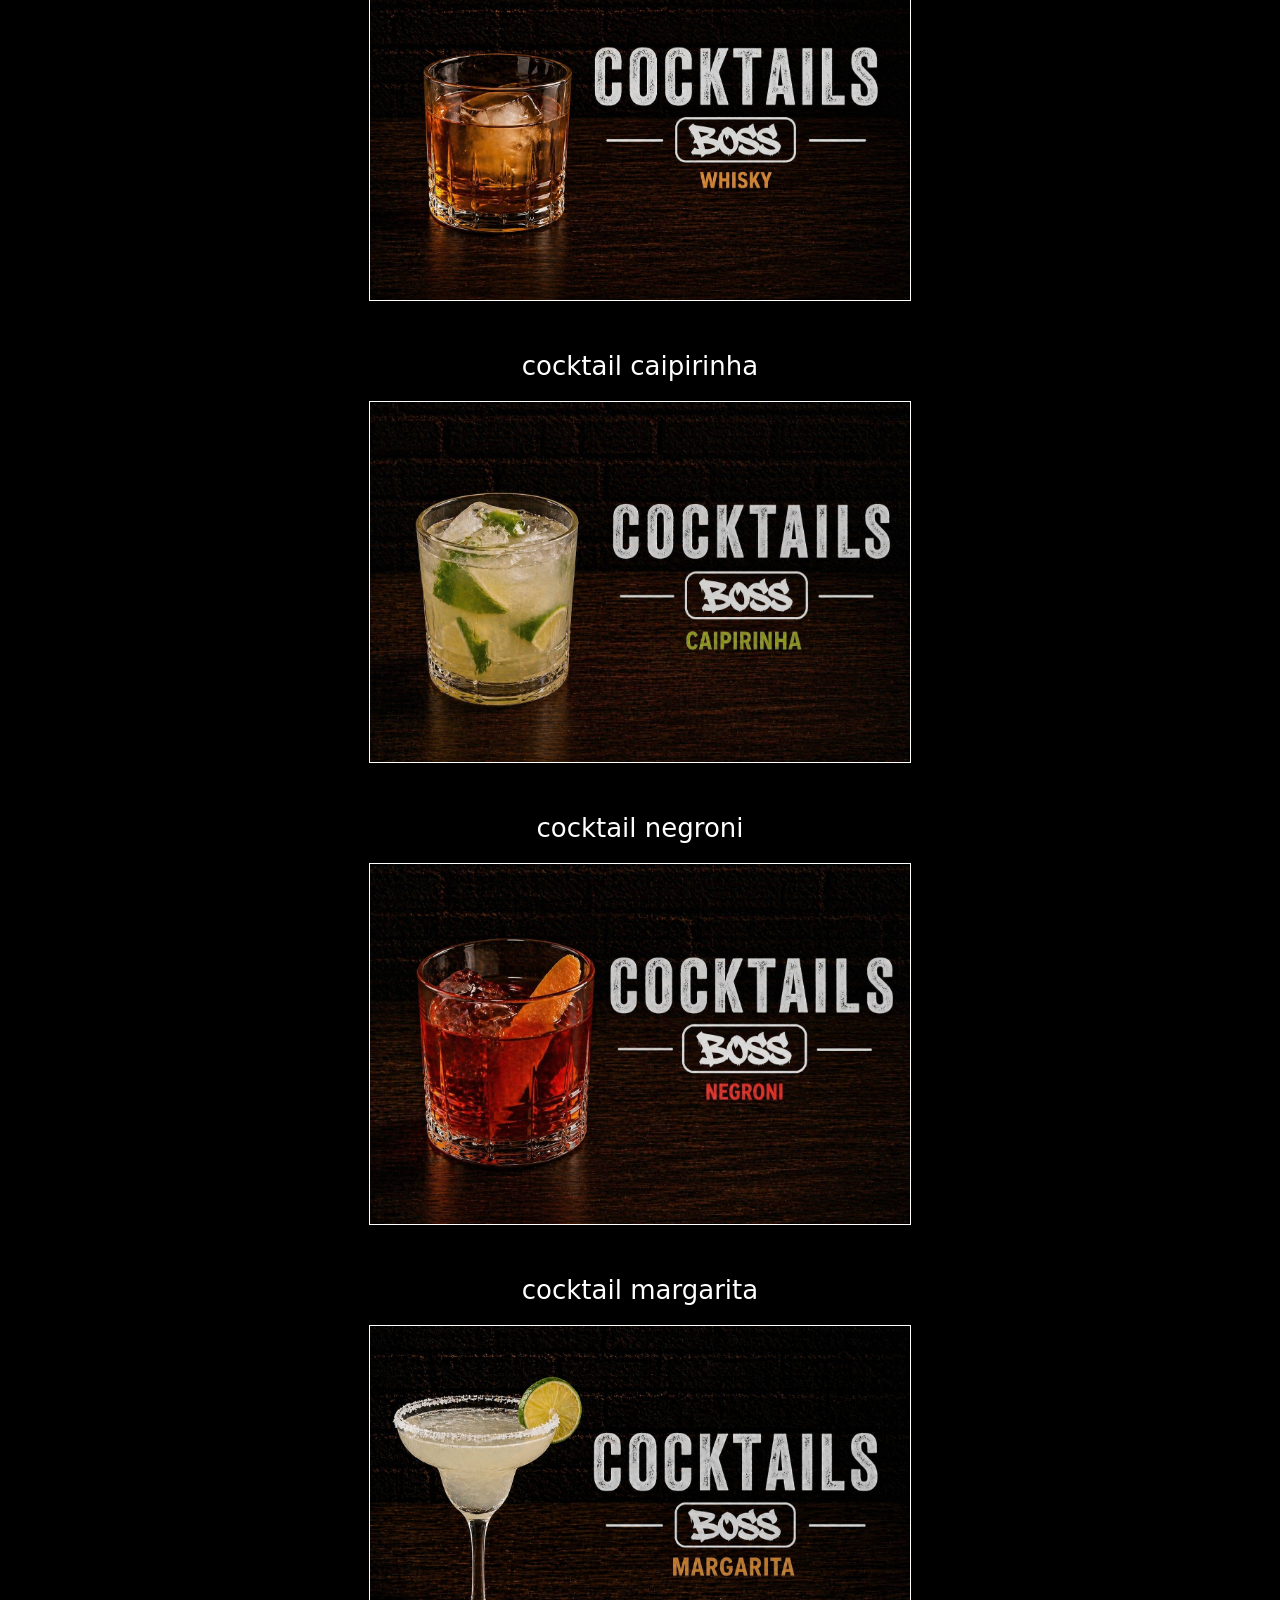
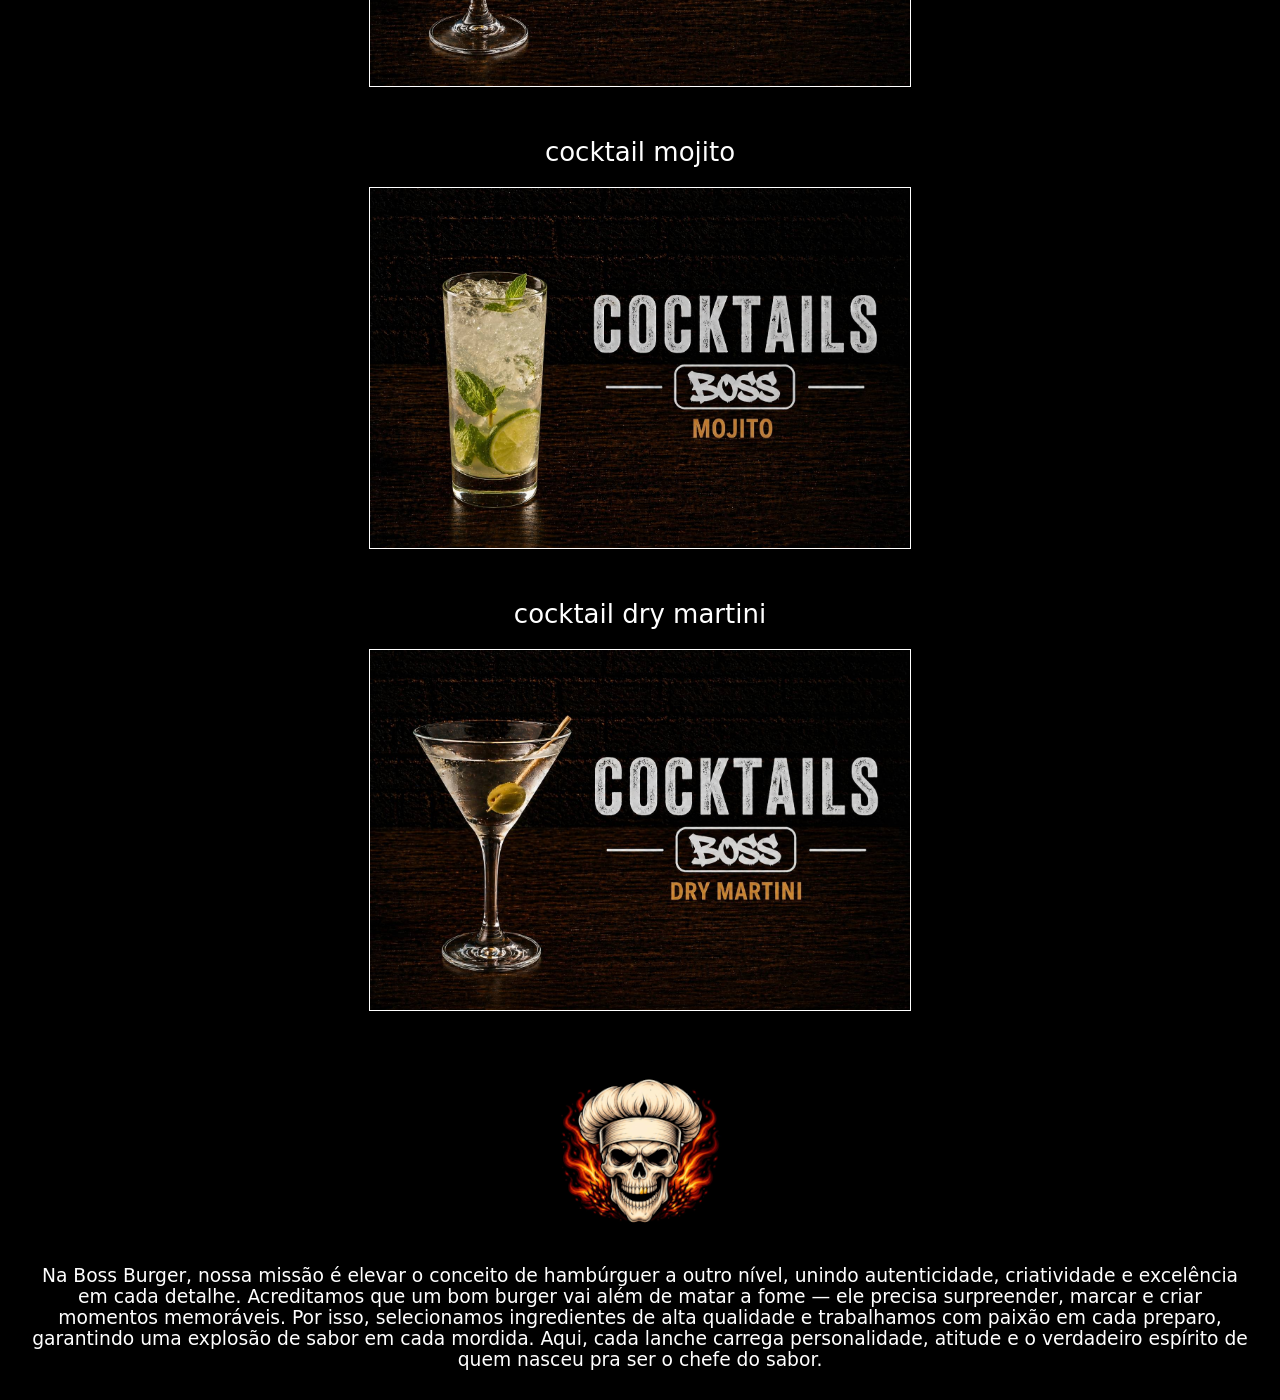
==== commit 774216ae: "7.0" ====
--- a/index.html
+++ b/index.html
@@ -23,15 +23,17 @@
         /></a>
       </div>
       <nav class="menu-header" id="menu-mobile">
+
         <img class="logo-menu-desktop" src="img/boss-grafite.png" alt="" />
-        <a href="#">Fazer pedido</a>
-        <a href="#">Cardápio</a>
+
+        <a href="https://web.whatsapp.com/" target="_blank">Fazer pedido</a>
+
+        <a href="cardapio.html" target="_blank">Cardápio</a>
+
         <a href="#">Avaliações</a>
-        <a href="#">Endereço</a>
-      </nav>
-      <nav class="icons-768-header">
-        <a href="#"><img src="img/search-768-header.png" alt="" /></a>
-        <a href="#"><img src="img/cart-768-header.png" alt="" /></a>
+
+        <a href="https://www.google.com/maps" target="_blank">Endereço</a>
+        
       </nav>
     </header>
     <script src="script.js"></script>
@@ -101,7 +103,7 @@
           </p>
           <img src="img/balde-frango-frito.png" alt="" />
         </div>
-        
+
       </div>
 
       <div class="category-cover">
@@ -219,5 +221,12 @@
       </div>
 
     </section>
+
+    <footer>
+      <div class="page-footer">
+        <img src="img/caveira-logo-main-mobile.png" alt="">
+        <h3>Na Boss Burger, nossa missão é elevar o conceito de hambúrguer a outro nível, unindo autenticidade, criatividade e excelência em cada detalhe. Acreditamos que um bom burger vai além de matar a fome — ele precisa surpreender, marcar e criar momentos memoráveis. Por isso, selecionamos ingredientes de alta qualidade e trabalhamos com paixão em cada preparo, garantindo uma explosão de sabor em cada mordida. Aqui, cada lanche carrega personalidade, atitude e o verdadeiro espírito de quem nasceu pra ser o chefe do sabor.</h3>
+      </div>
+    </footer>
   </main>
 </html>
--- a/css/styles.css
+++ b/css/styles.css
@@ -1,5 +1,7 @@
 @import url("./header.css");
 @import url("./main.css");
+@import url("./footer.css");
+
 
 * {
   margin: 0;
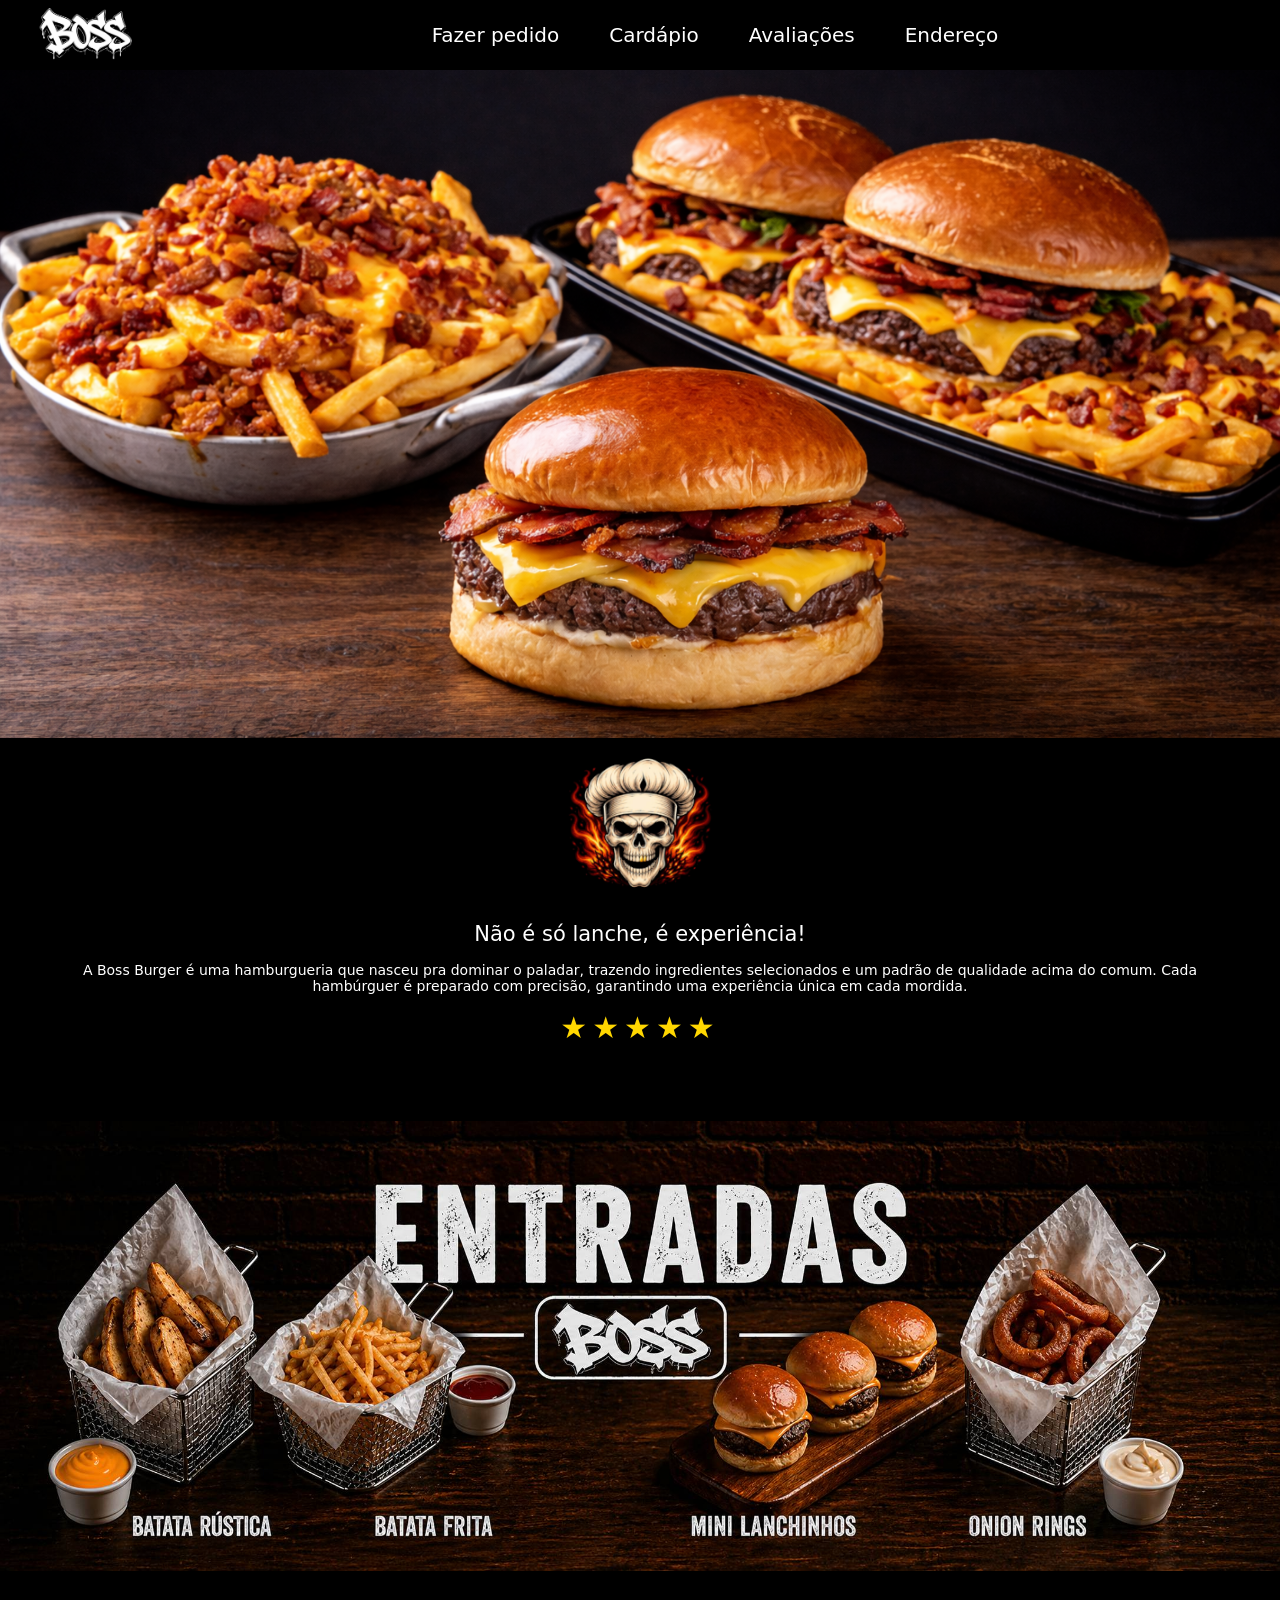
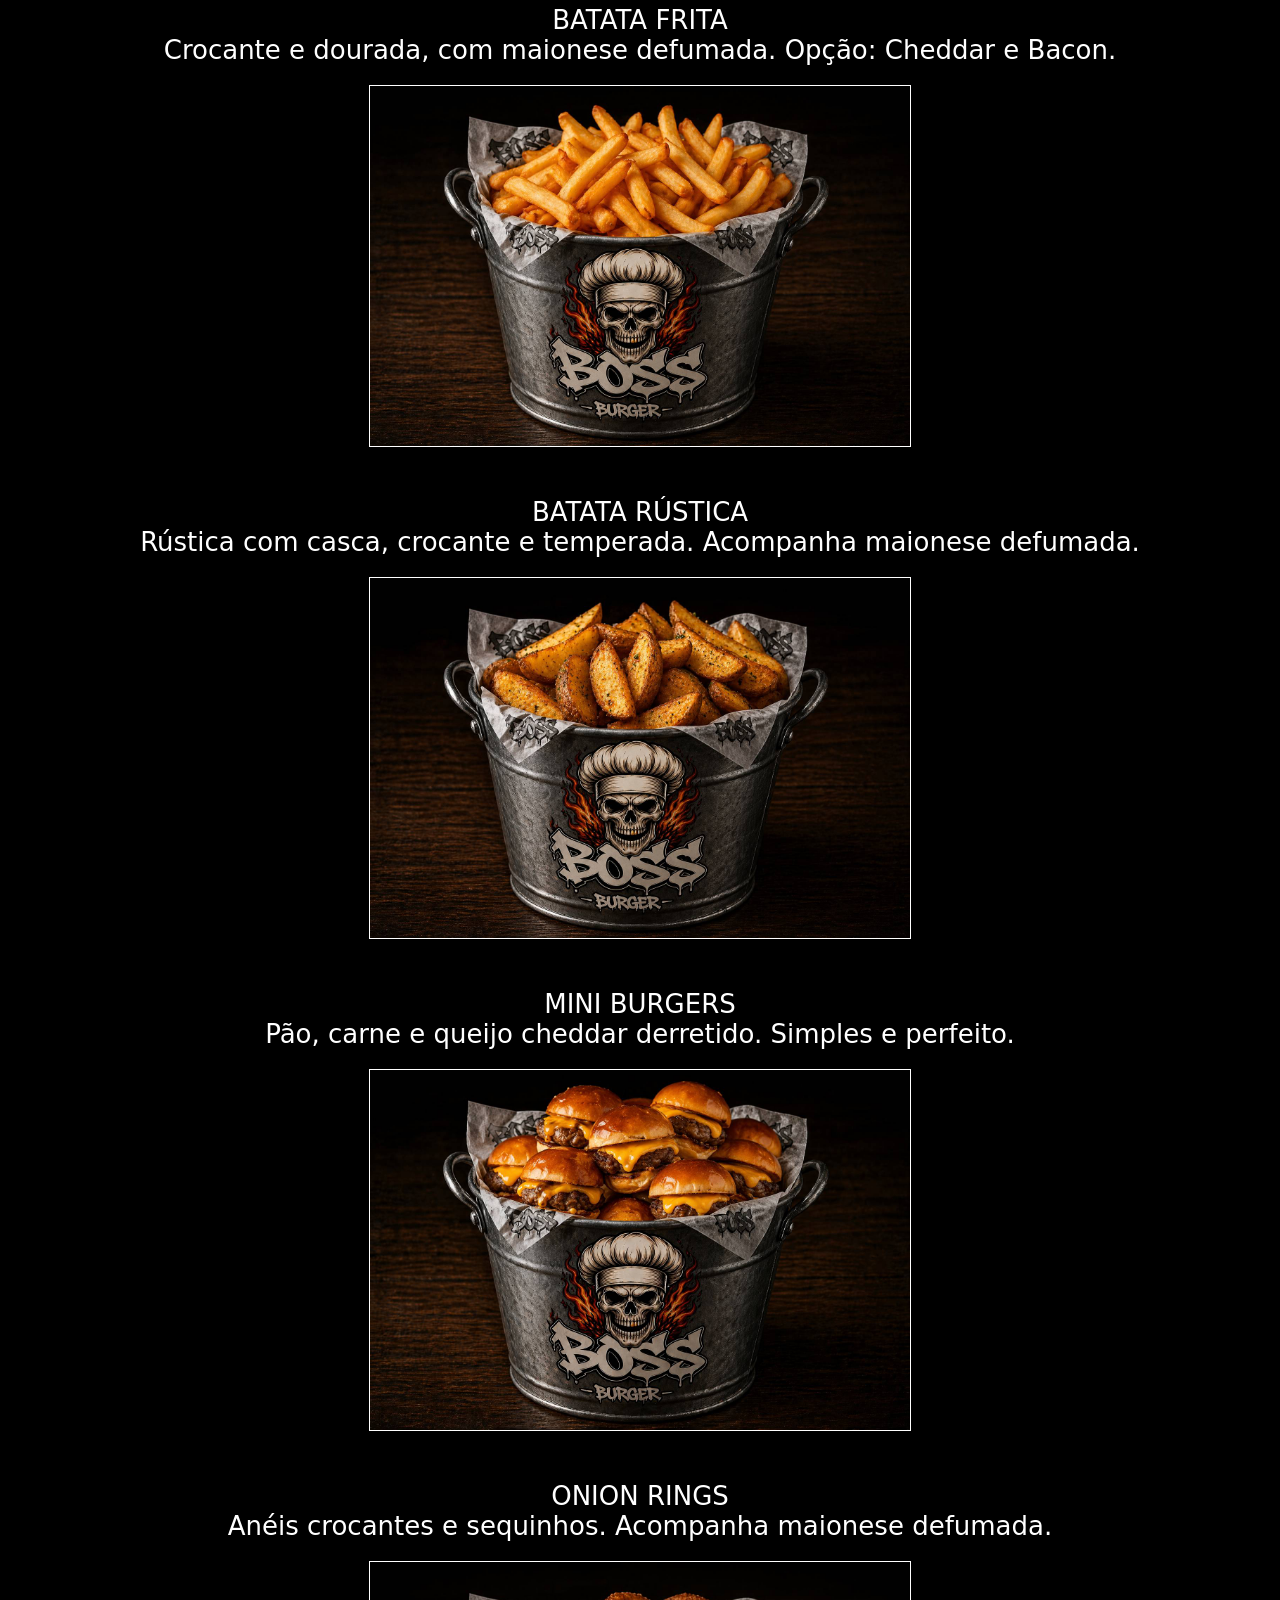
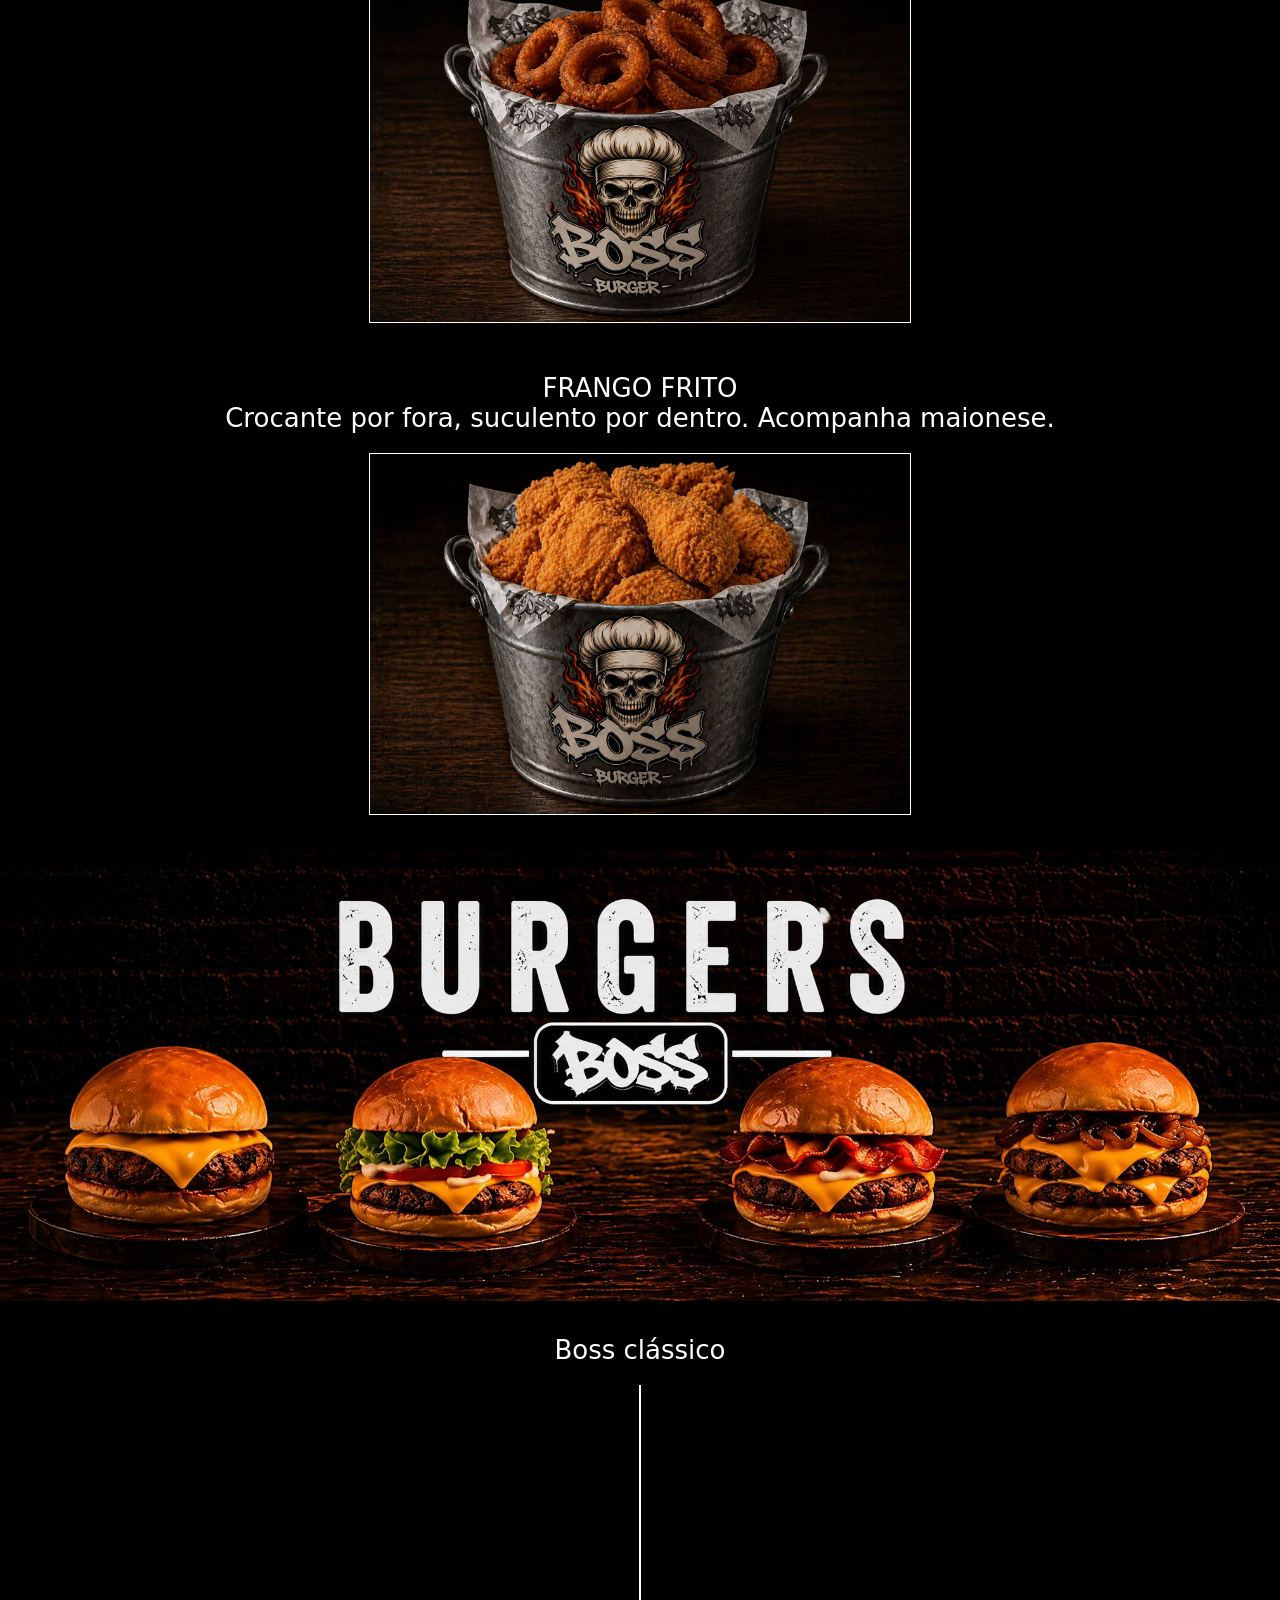
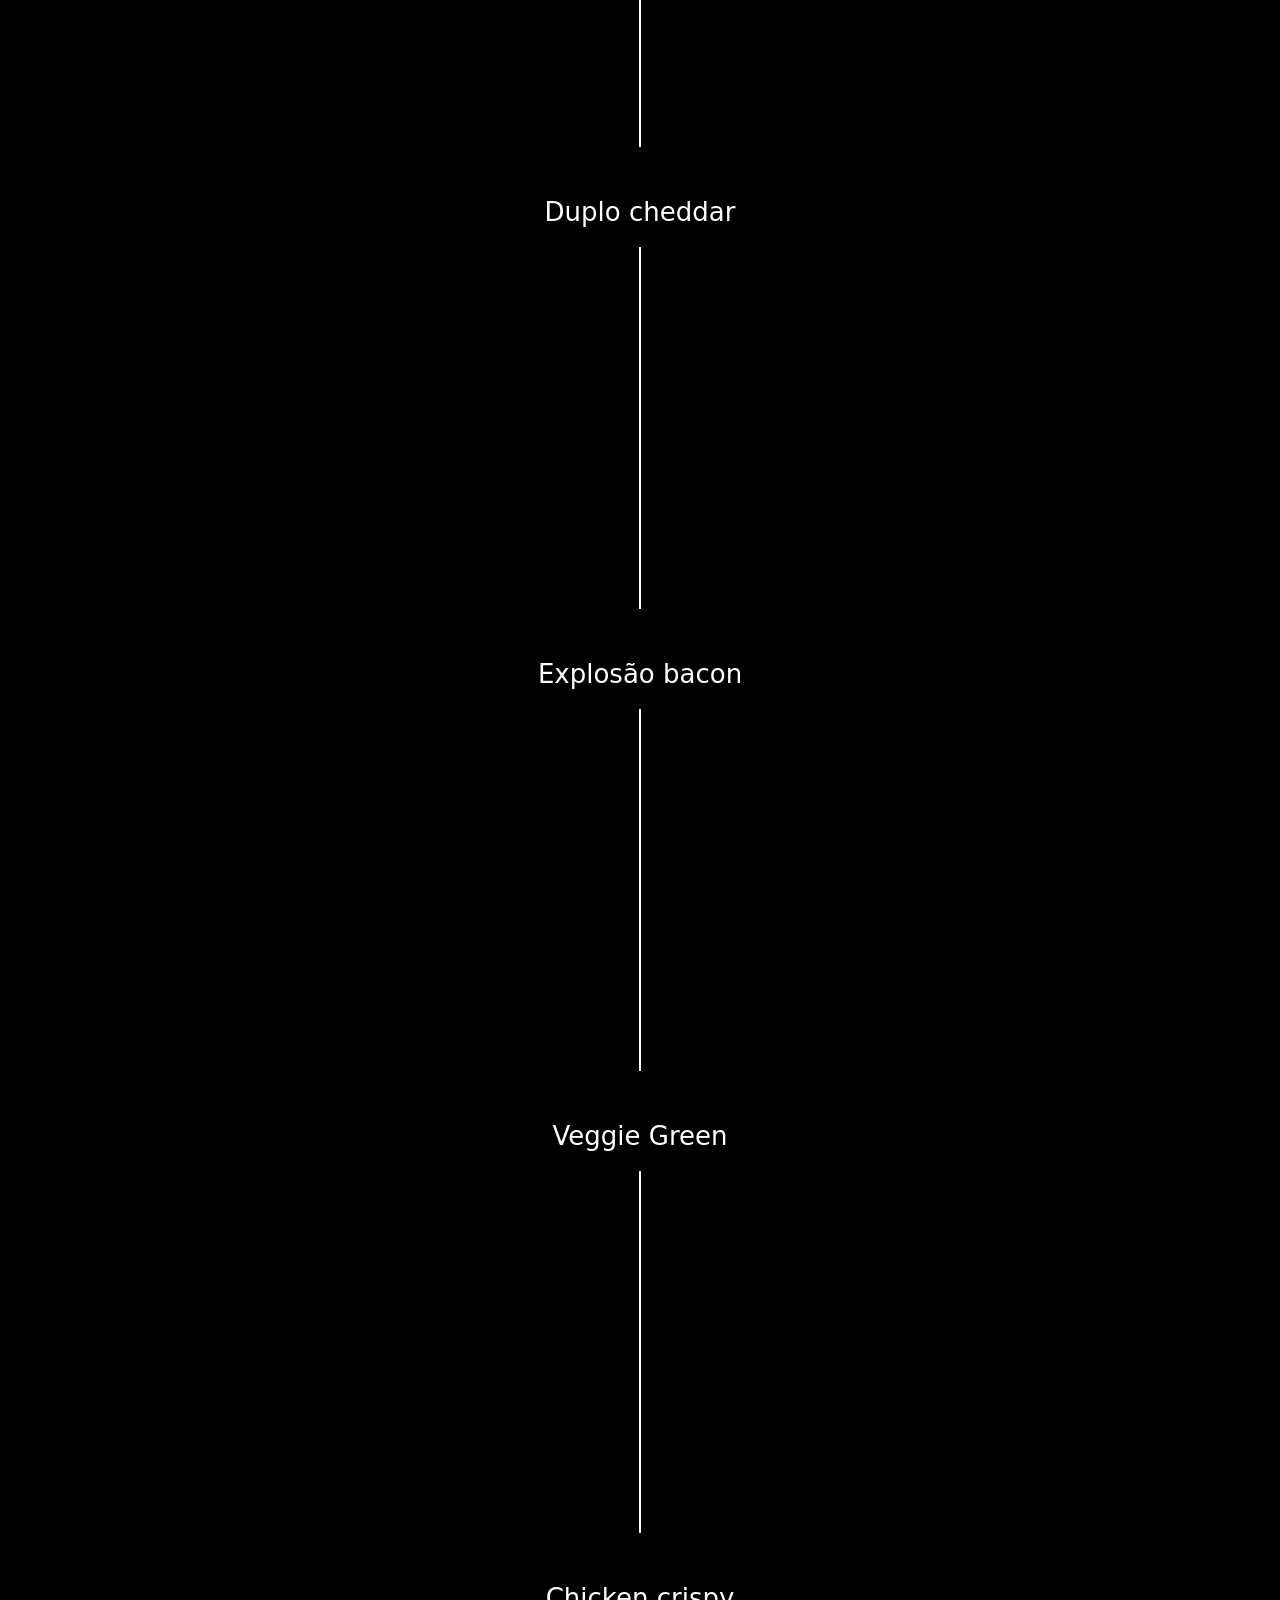
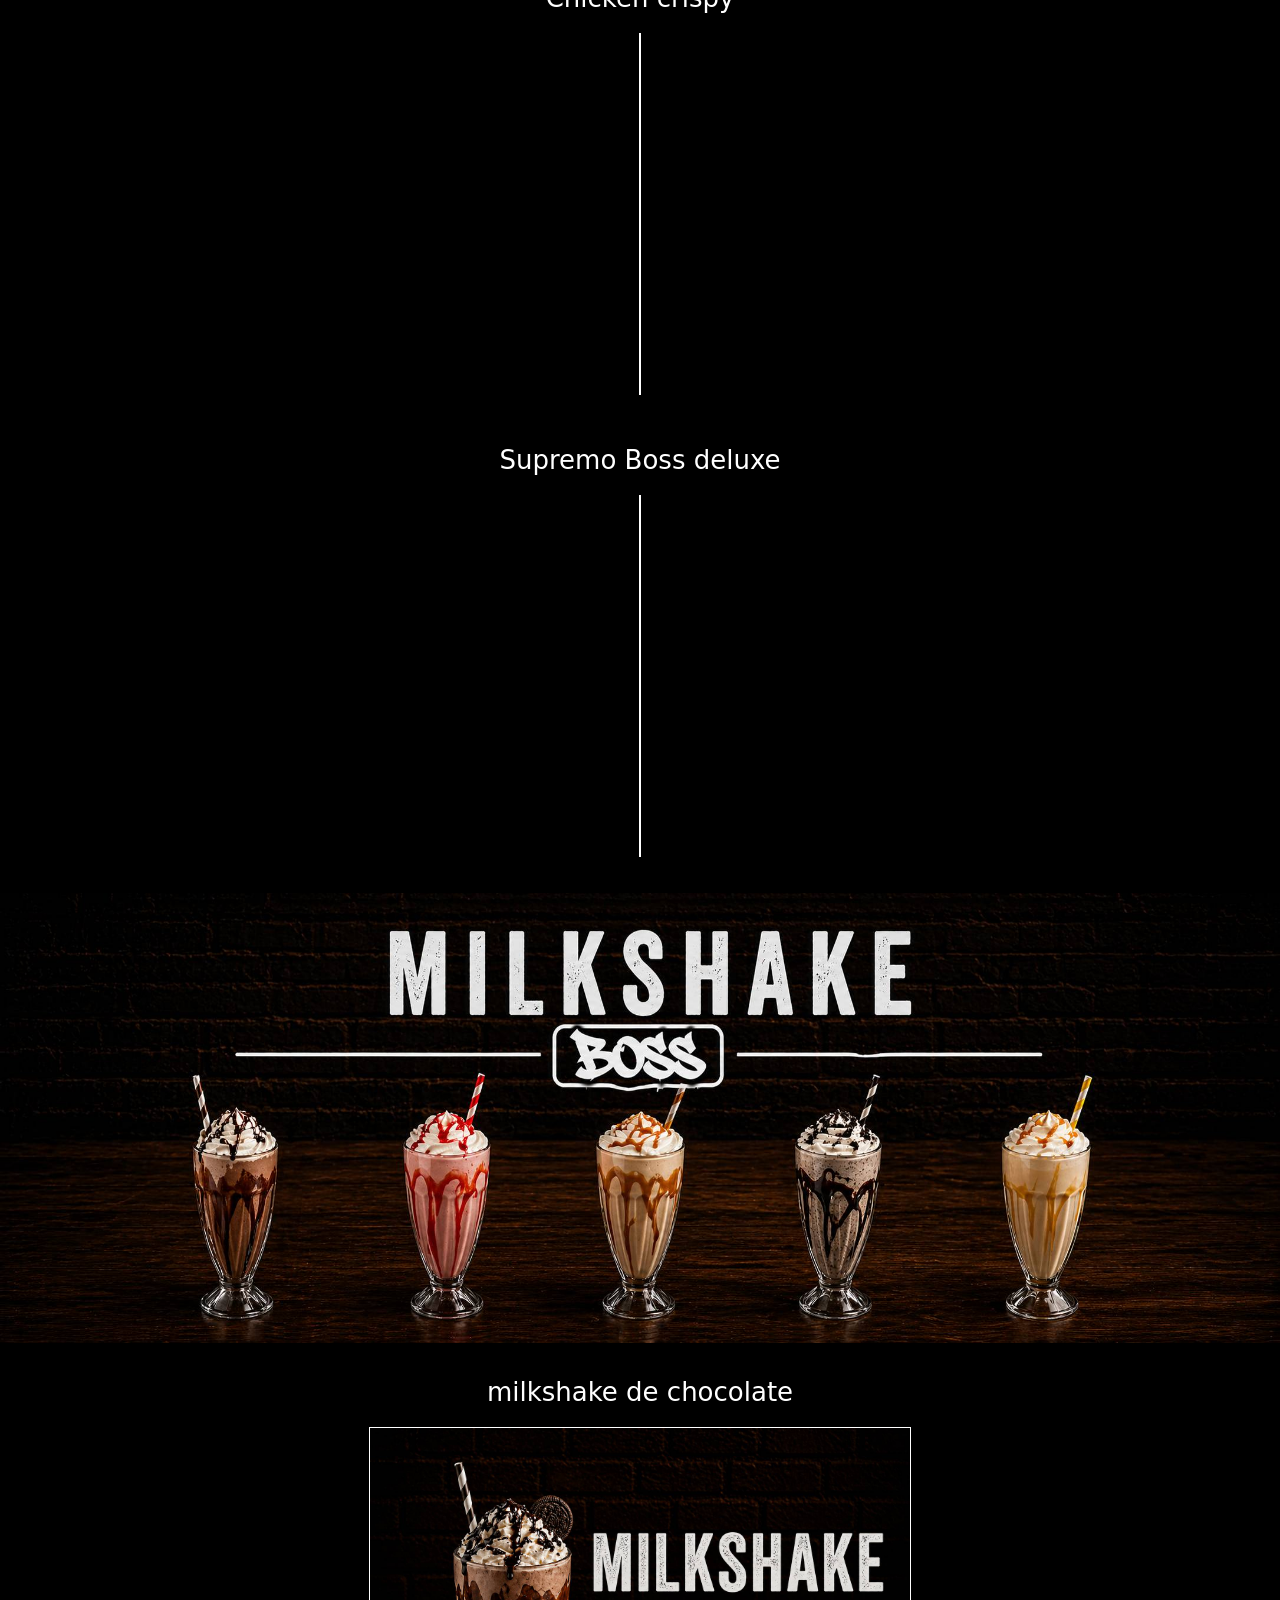
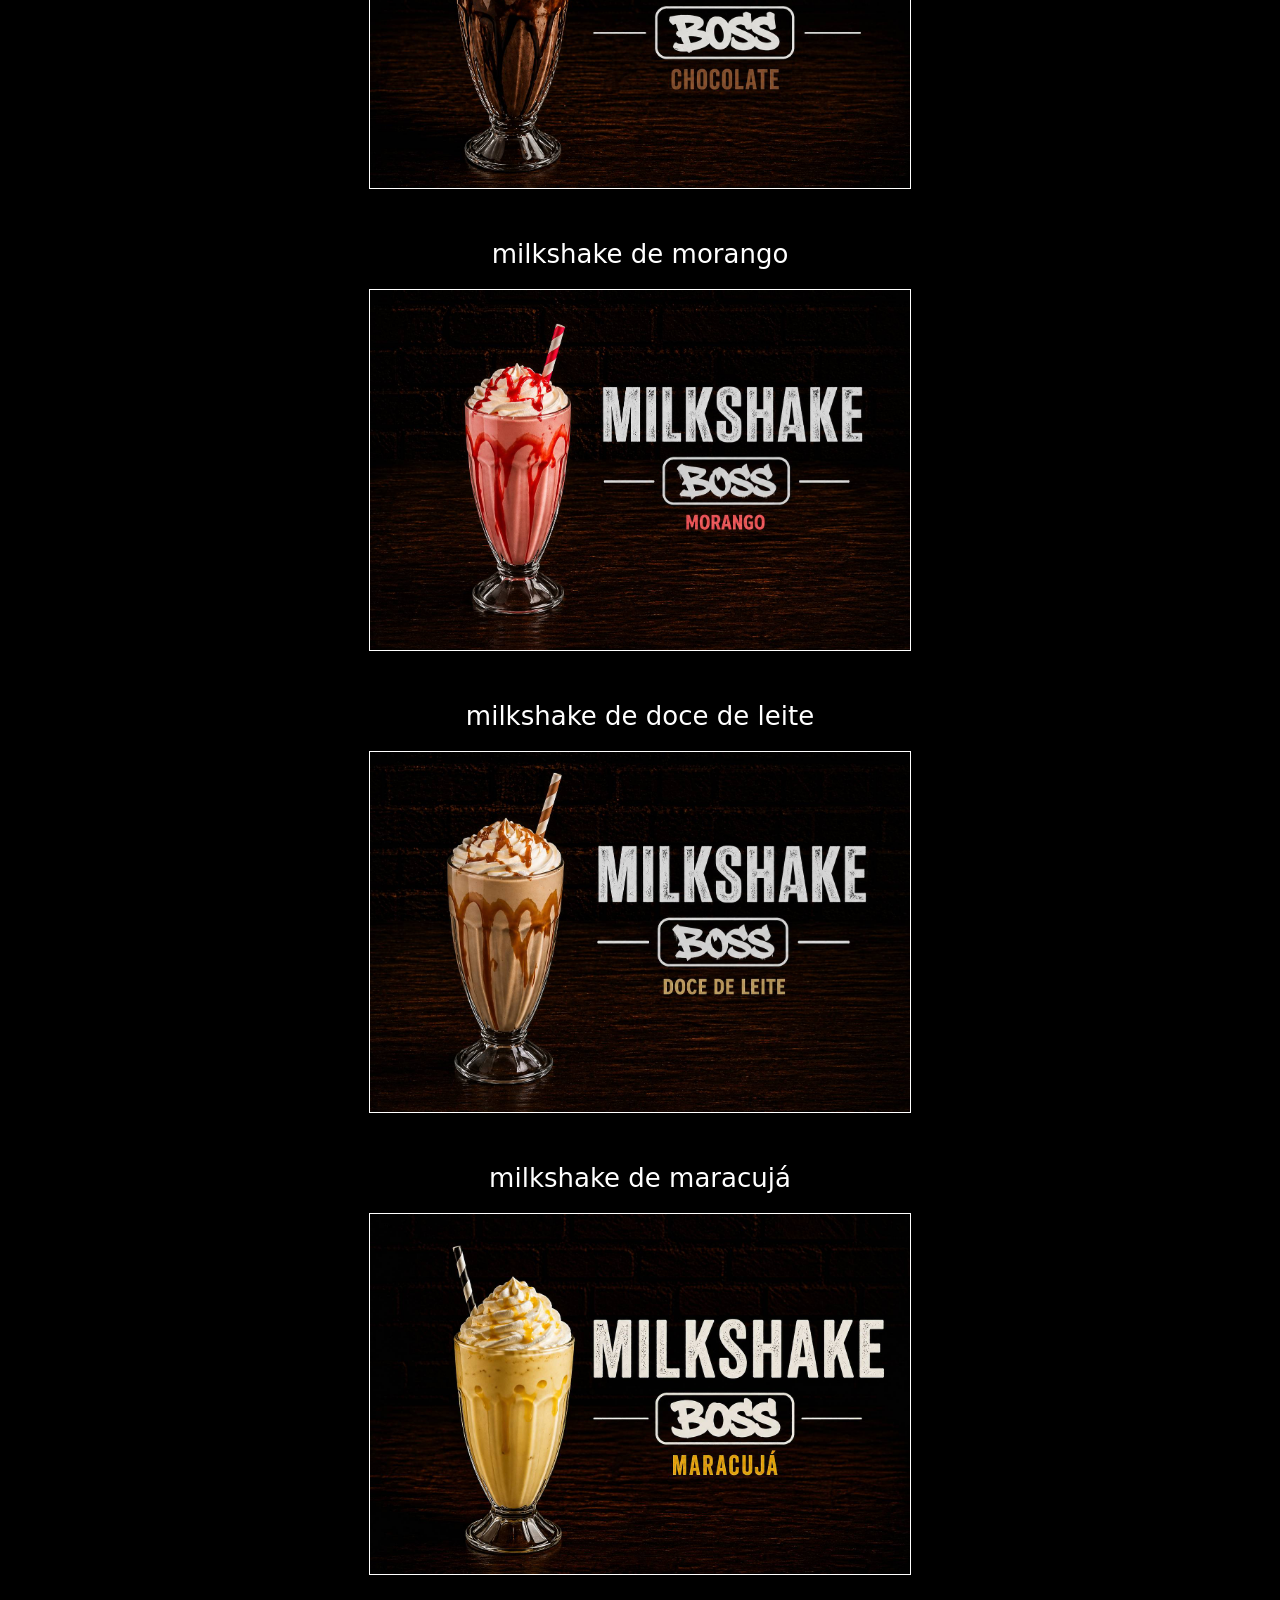
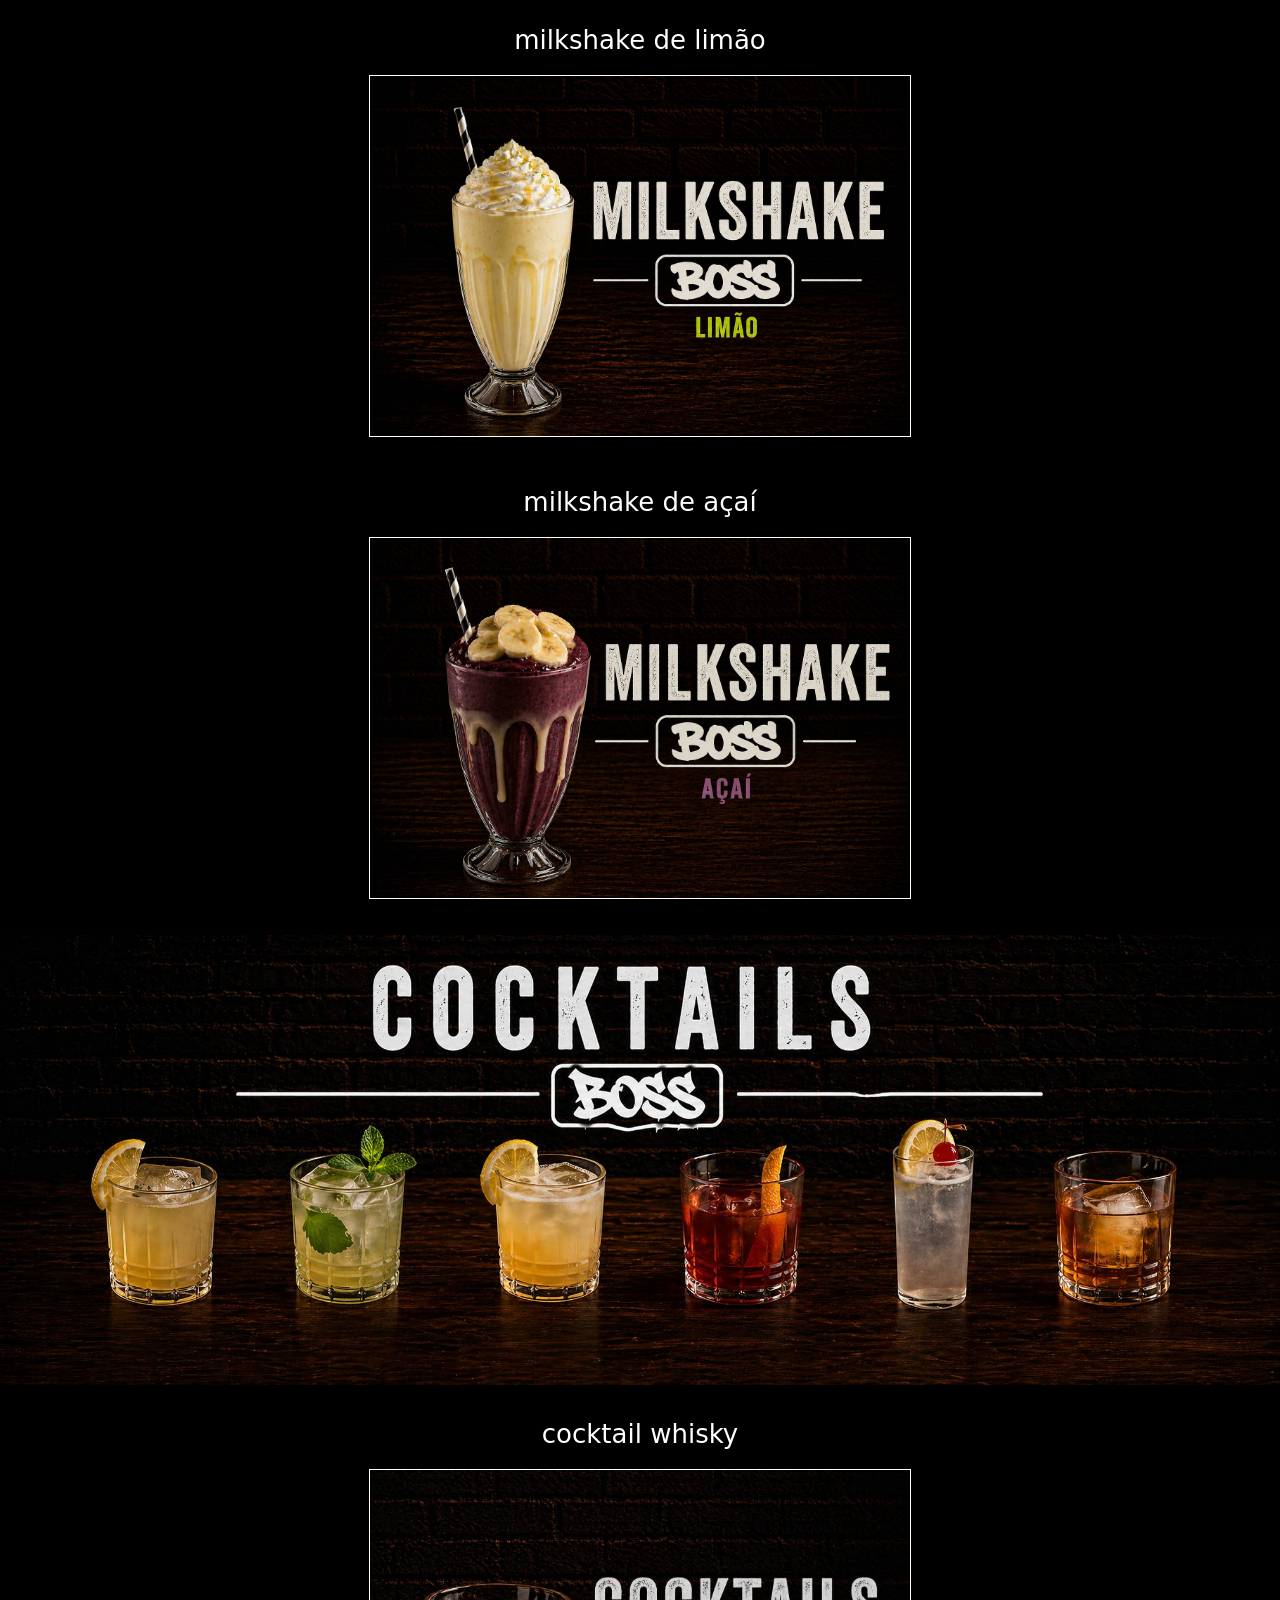
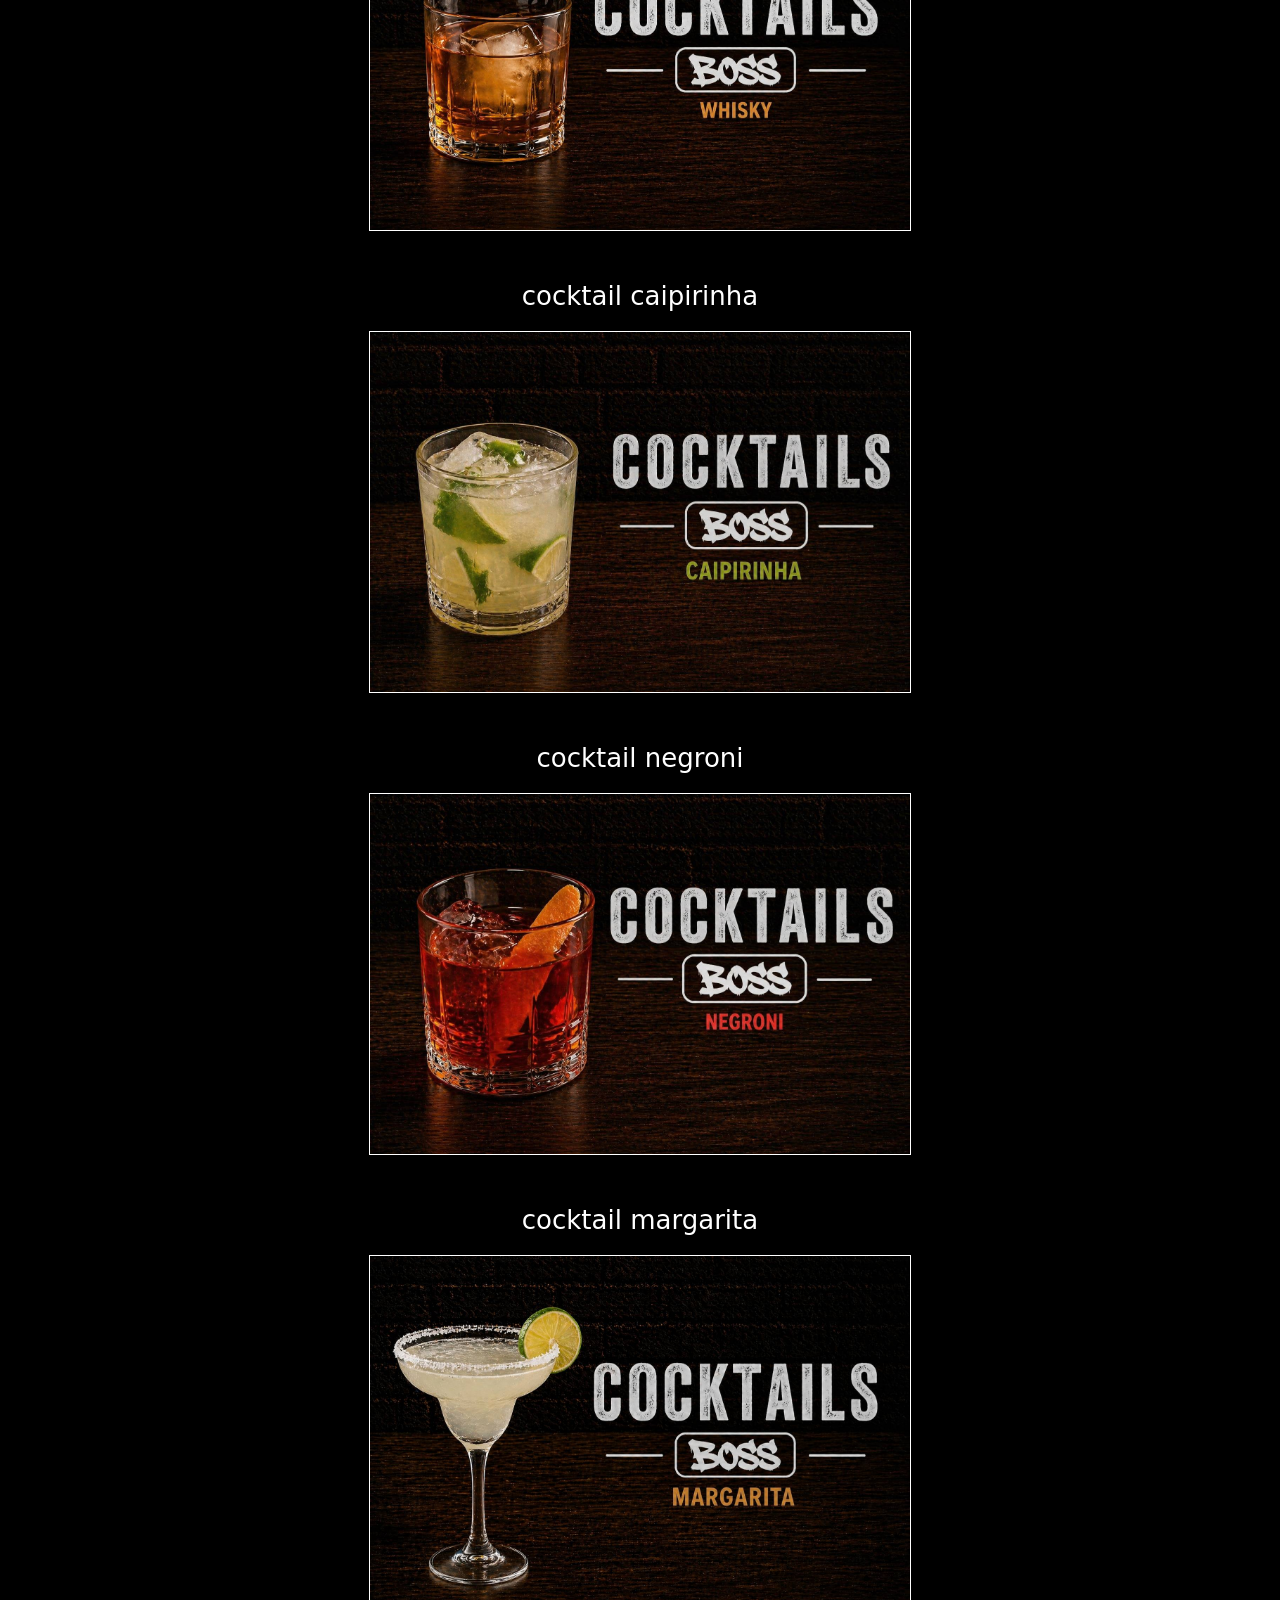
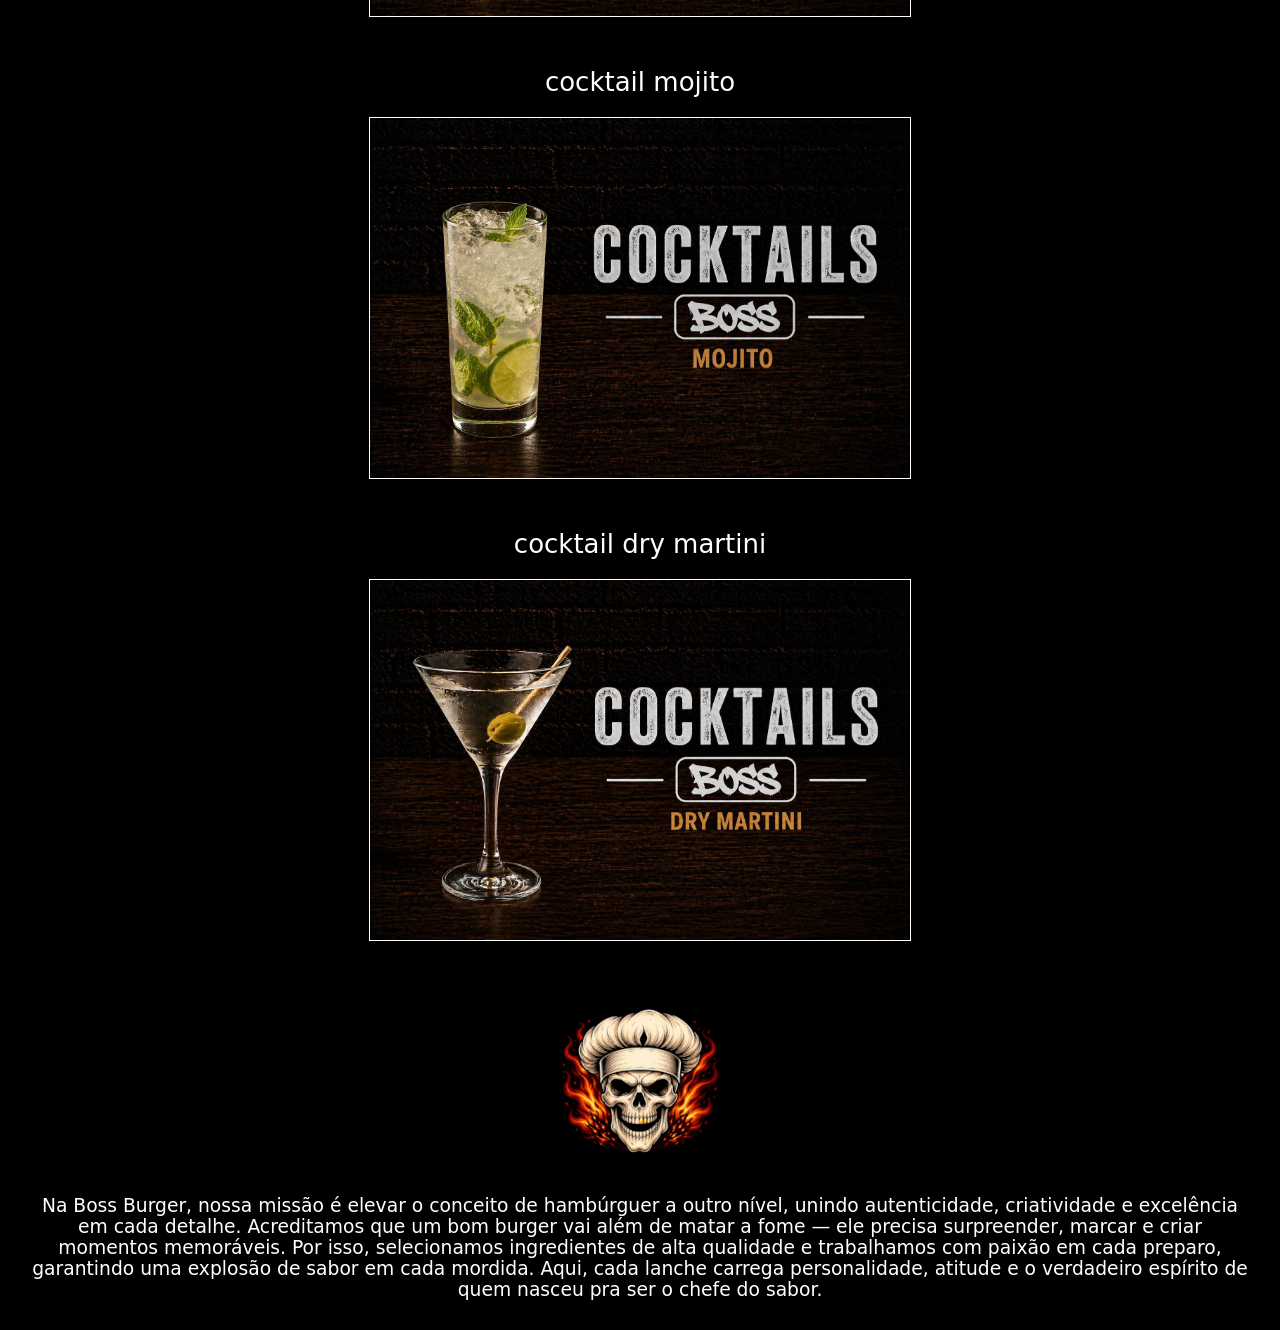
==== commit 357bdf2c: "9.0" ====
--- a/index.html
+++ b/index.html
@@ -23,210 +23,177 @@
         /></a>
       </div>
       <nav class="menu-header" id="menu-mobile">
-
         <img class="logo-menu-desktop" src="img/boss-grafite.png" alt="" />
-
         <a href="https://web.whatsapp.com/" target="_blank">Fazer pedido</a>
-
         <a href="cardapio.html" target="_blank">Cardápio</a>
-
         <a href="#">Avaliações</a>
-
         <a href="https://www.google.com/maps" target="_blank">Endereço</a>
-        
       </nav>
     </header>
+
+    <main>
+      <section>
+        <div class="burgers-e-batatas">
+          <img src="img/burgers-e-batata.png" alt="" />
+        </div>
+        <div class="logo-caveira-main">
+          <img src="img/caveira-logo-main-mobile.png" alt="" />
+        </div>
+        <div class="main-content">
+          <h1>Não é só lanche, é experiência!</h1>
+          <p>
+            A Boss Burger é uma hamburgueria que nasceu pra dominar o paladar,
+            trazendo ingredientes selecionados e um padrão de qualidade acima do
+            comum. Cada hambúrguer é preparado com precisão, garantindo uma
+            experiência única em cada mordida.
+          </p>
+          <p class="stars">★★★★★</p>
+        </div>
+
+        <div class="category-cover">
+          <img src="img/entradas.png" alt="" />
+        </div>
+
+        <div class="menu-grid">
+          <div class="menu-card">
+            <p class="item-name">
+              BATATA FRITA <br />
+              Crocante e dourada, com maionese defumada. Opção: Cheddar e Bacon.
+            </p>
+            <img src="img/balde-batata-frita.png" alt="" />
+          </div>
+          <div class="menu-card">
+            <p class="item-name">
+              BATATA RÚSTICA <br />
+              Rústica com casca, crocante e temperada. Acompanha maionese defumada.
+            </p>
+            <img src="img/balde-batata-rustica.png" alt="" />
+          </div>
+          <div class="menu-card">
+            <p class="item-name">
+              MINI BURGERS <br />
+              Pão, carne e queijo cheddar derretido. Simples e perfeito.
+            </p>
+            <img src="img/balde-mini-burger.png" alt="" />
+          </div>
+          <div class="menu-card">
+            <p class="item-name">
+              ONION RINGS <br />
+              Anéis crocantes e sequinhos. Acompanha maionese defumada.
+            </p>
+            <img src="img/balde-onion-rings.png" alt="" />
+          </div>
+          <div class="menu-card">
+            <p class="item-name">
+              FRANGO FRITO <br />
+              Crocante por fora, suculento por dentro. Acompanha maionese.
+            </p>
+            <img src="img/balde-frango-frito.png" alt="" />
+          </div>
+        </div>
+
+        <div class="category-cover">
+          <img src="img/burgers-pratos.png" alt="" />
+        </div>
+
+        <div class="menu-grid">
+          <div class="menu-card">
+            <p class="item-name">Boss clássico</p>
+            <img src="img/" alt="" />
+          </div>
+          <div class="menu-card">
+            <p class="item-name">Duplo cheddar</p>
+            <img src="img/" alt="" />
+          </div>
+          <div class="menu-card">
+            <p class="item-name">Explosão bacon</p>
+            <img src="img/" alt="" />
+          </div>
+          <div class="menu-card">
+            <p class="item-name">Veggie Green</p>
+            <img src="img/" alt="" />
+          </div>
+          <div class="menu-card">
+            <p class="item-name">Chicken crispy</p>
+            <img src="img/" alt="" />
+          </div>
+          <div class="menu-card">
+            <p class="item-name">Supremo Boss deluxe</p>
+            <img src="" alt="" />
+          </div>
+        </div>
+
+        <div class="category-cover">
+          <img src="img/milkshake-sobremesa.png" alt="" />
+        </div>
+
+        <div class="menu-grid">
+          <div class="menu-card">
+            <p class="item-name">milkshake de chocolate</p>
+            <img src="img/milkshake-chocolate.png" alt="" />
+          </div>
+          <div class="menu-card">
+            <p class="item-name">milkshake de morango</p>
+            <img src="img/milkshake-morango.png" alt="" />
+          </div>
+          <div class="menu-card">
+            <p class="item-name">milkshake de doce de leite</p>
+            <img src="img/milkshake-doce-de-leite.png" alt="" />
+          </div>
+          <div class="menu-card">
+            <p class="item-name">milkshake de maracujá</p>
+            <img src="img/milkshake-maracuja.png" alt="" />
+          </div>
+          <div class="menu-card">
+            <p class="item-name">milkshake de limão</p>
+            <img src="img/milkshake-limao.png" alt="" />
+          </div>
+          <div class="menu-card">
+            <p class="item-name">milkshake de açaí</p>
+            <img src="img/milkshake-acai.png" alt="" />
+          </div>
+        </div>
+
+        <div class="category-cover">
+          <img src="img/cocktails.png" alt="" />
+        </div>
+
+        <div class="menu-grid">
+          <div class="menu-card">
+            <p class="item-name">cocktail whisky</p>
+            <img src="img/cocktail-whisky.png" alt="" />
+          </div>
+          <div class="menu-card">
+            <p class="item-name">cocktail caipirinha</p>
+            <img src="img/cocktail-caipirinha.png" alt="" />
+          </div>
+          <div class="menu-card">
+            <p class="item-name">cocktail negroni</p>
+            <img src="img/cocktail-negroni.png" alt="" />
+          </div>
+          <div class="menu-card">
+            <p class="item-name">cocktail margarita</p>
+            <img src="img/cocktail-margarita.png" alt="" />
+          </div>
+          <div class="menu-card">
+            <p class="item-name">cocktail mojito</p>
+            <img src="img/cocktail-mojito.png" alt="" />
+          </div>
+          <div class="menu-card">
+            <p class="item-name">cocktail dry martini</p>
+            <img src="img/cocktail-dry-martini.png" alt="" />
+          </div>
+        </div>
+      </section>
+
+      <footer>
+        <div class="page-footer">
+          <img src="img/caveira-logo-main-mobile.png" alt="">
+          <h3>Na Boss Burger, nossa missão é elevar o conceito de hambúrguer a outro nível, unindo autenticidade, criatividade e excelência em cada detalhe. Acreditamos que um bom burger vai além de matar a fome — ele precisa surpreender, marcar e criar momentos memoráveis. Por isso, selecionamos ingredientes de alta qualidade e trabalhamos com paixão em cada preparo, garantindo uma explosão de sabor em cada mordida. Aqui, cada lanche carrega personalidade, atitude e o verdadeiro espírito de quem nasceu pra ser o chefe do sabor.</h3>
+        </div>
+      </footer>
+    </main>
+
     <script src="script.js"></script>
   </body>
-  <main>
-    <section>
-      <div class="burgers-e-batatas">
-        <img src="img/burgers-e-batata.png" alt="" />
-      </div>
-      <div class="logo-caveira-main">
-        <img src="img/caveira-logo-main-mobile.png" alt="" />
-      </div>
-      <div class="main-content">
-        <h1>Não é só lanche, é experiência!</h1>
-        <p>
-          A Boss Burger é uma hamburgueria que nasceu pra dominar o paladar,
-          trazendo ingredientes selecionados e um padrão de qualidade acima do
-          comum. Cada hambúrguer é preparado com precisão, garantindo uma
-          experiência única em cada mordida.
-        </p>
-        <p class="stars">★★★★★</p>
-      </div>
-
-      <div class="category-cover">
-        <img src="img/entradas.png" alt="" />
-      </div>
-
-      <div class="menu-grid">
-
-        <div class="menu-card">
-          <p class="item-name">
-            BATATA FRITA <br />
-            Crocante e dourada, com maionese defumada. Opção: Cheddar e Bacon.
-          </p>
-          <img src="img/balde-batata-frita.png" alt="" />
-        </div>
-
-        <div class="menu-card">
-          <p class="item-name">
-            BATATA RÚSTICA <br />
-            Rústica com casca, crocante e temperada. Acompanha maionese
-            defumada.
-          </p>
-          <img src="img/balde-batata-rustica.png" alt="" />
-        </div>
-
-        <div class="menu-card">
-          <p class="item-name">
-            MINI BURGERS <br />
-            Pão, carne e queijo cheddar derretido. Simples e perfeito.
-          </p>
-          <img src="img/balde-mini-burger.png" alt="" />
-        </div>
-
-        <div class="menu-card">
-          <p class="item-name">
-            ONION RINGS <br />
-            Anéis crocantes e sequinhos. Acompanha maionese defumada.
-          </p>
-          <img src="img/balde-onion-rings.png" alt="" />
-        </div>
-
-        <div class="menu-card">
-          <p class="item-name">
-            FRANGO FRITO <br />
-            Crocante por fora, suculento por dentro. Acompanha maionese.
-          </p>
-          <img src="img/balde-frango-frito.png" alt="" />
-        </div>
-
-      </div>
-
-      <div class="category-cover">
-        <img src="img/burgers-pratos.png" alt="" />
-      </div>
-
-      <div class="menu-grid">
-
-        <div class="menu-card">
-          <p class="item-name">BATATA FRITA</p>
-          <img src="img/" alt="" />
-        </div>
-
-        <div class="menu-card">
-          <p class="item-name">BATATA RÚSTICA</p>
-          <img src="img/" alt="" />
-        </div>
-
-        <div class="menu-card">
-          <p class="item-name">MINI BURGERS</p>
-          <img src="img/" alt="" />
-        </div>
-
-        <div class="menu-card">
-          <p class="item-name">ONION RINGS</p>
-          <img src="img/" alt="" />
-        </div>
-
-        <div class="menu-card">
-          <p class="item-name">ONION RINGS</p>
-          <img src="img/" alt="" />
-        </div>
-
-        <div class="menu-card">
-          <p class="item-name">ONION RINGS</p>
-          <img src="" alt="" />
-        </div>
-
-      </div>
-
-      <div class="category-cover">
-        <img src="img/milkshake-sobremesa.png" alt="" />
-      </div>
-
-      <div class="menu-grid">
-
-        <div class="menu-card">
-          <p class="item-name">milkshake de chocolate</p>
-          <img src="img/milkshake-chocolate.png" alt="" />
-        </div>
-
-        <div class="menu-card">
-          <p class="item-name">milkshake de morango</p>
-          <img src="img/milkshake-morango.png" alt="" />
-        </div>
-
-        <div class="menu-card">
-          <p class="item-name">milkshake de doce de leite</p>
-          <img src="img/milkshake-doce-de-leite.png" alt="" />
-        </div>
-
-        <div class="menu-card">
-          <p class="item-name">milkshake de maracujá</p>
-          <img src="img/milkshake-maracuja.png" alt="" />
-        </div>
-
-        <div class="menu-card">
-          <p class="item-name">milkshake de limão</p>
-          <img src="img/milkshake-limao.png" alt="" />
-        </div>
-
-        <div class="menu-card">
-          <p class="item-name">milkshake de açaí</p>
-          <img src="img/milkshake-acai.png" alt="" />
-        </div>
-
-      </div>
-
-      <div class="category-cover">
-        <img src="img/cocktails.png" alt="" />
-      </div>
-
-      <div class="menu-grid">
-
-        <div class="menu-card">
-          <p class="item-name">cocktail whisky</p>
-          <img src="img/cocktail-whisky.png" alt="" />
-        </div>
-
-        <div class="menu-card">
-          <p class="item-name">cocktail caipirinha</p>
-          <img src="img/cocktail-caipirinha.png" alt="" />
-        </div>
-
-        <div class="menu-card">
-          <p class="item-name">cocktail negroni</p>
-          <img src="img/cocktail-negroni.png" alt="" />
-        </div>
-
-        <div class="menu-card">
-          <p class="item-name">cocktail margarita</p>
-          <img src="img/cocktail-margarita.png" alt="" />
-        </div>
-
-        <div class="menu-card">
-          <p class="item-name">cocktail mojito</p>
-          <img src="img/cocktail-mojito.png" alt="" />
-        </div>
-
-        <div class="menu-card">
-          <p class="item-name">cocktail dry martini</p>
-          <img src="img/cocktail-dry-martini.png" alt="" />
-        </div>
-
-      </div>
-
-    </section>
-
-    <footer>
-      <div class="page-footer">
-        <img src="img/caveira-logo-main-mobile.png" alt="">
-        <h3>Na Boss Burger, nossa missão é elevar o conceito de hambúrguer a outro nível, unindo autenticidade, criatividade e excelência em cada detalhe. Acreditamos que um bom burger vai além de matar a fome — ele precisa surpreender, marcar e criar momentos memoráveis. Por isso, selecionamos ingredientes de alta qualidade e trabalhamos com paixão em cada preparo, garantindo uma explosão de sabor em cada mordida. Aqui, cada lanche carrega personalidade, atitude e o verdadeiro espírito de quem nasceu pra ser o chefe do sabor.</h3>
-      </div>
-    </footer>
-  </main>
-</html>
+</html>
--- a/css/styles.css
+++ b/css/styles.css
@@ -9,9 +9,12 @@
   outline: none;
   border: none;
   text-decoration: none;
-  transition: 0.2 linear;
+  transition: 0.2s linear;
   color: white;
   font-weight: 200;
-  background-color: black;
   font-family: system-ui, -apple-system, BlinkMacSystemFont, 'Segoe UI', Roboto, Oxygen, Ubuntu, Cantarell, 'Open Sans', 'Helvetica Neue', sans-serif;
 }
+
+  body {
+  background-color: black;
+}
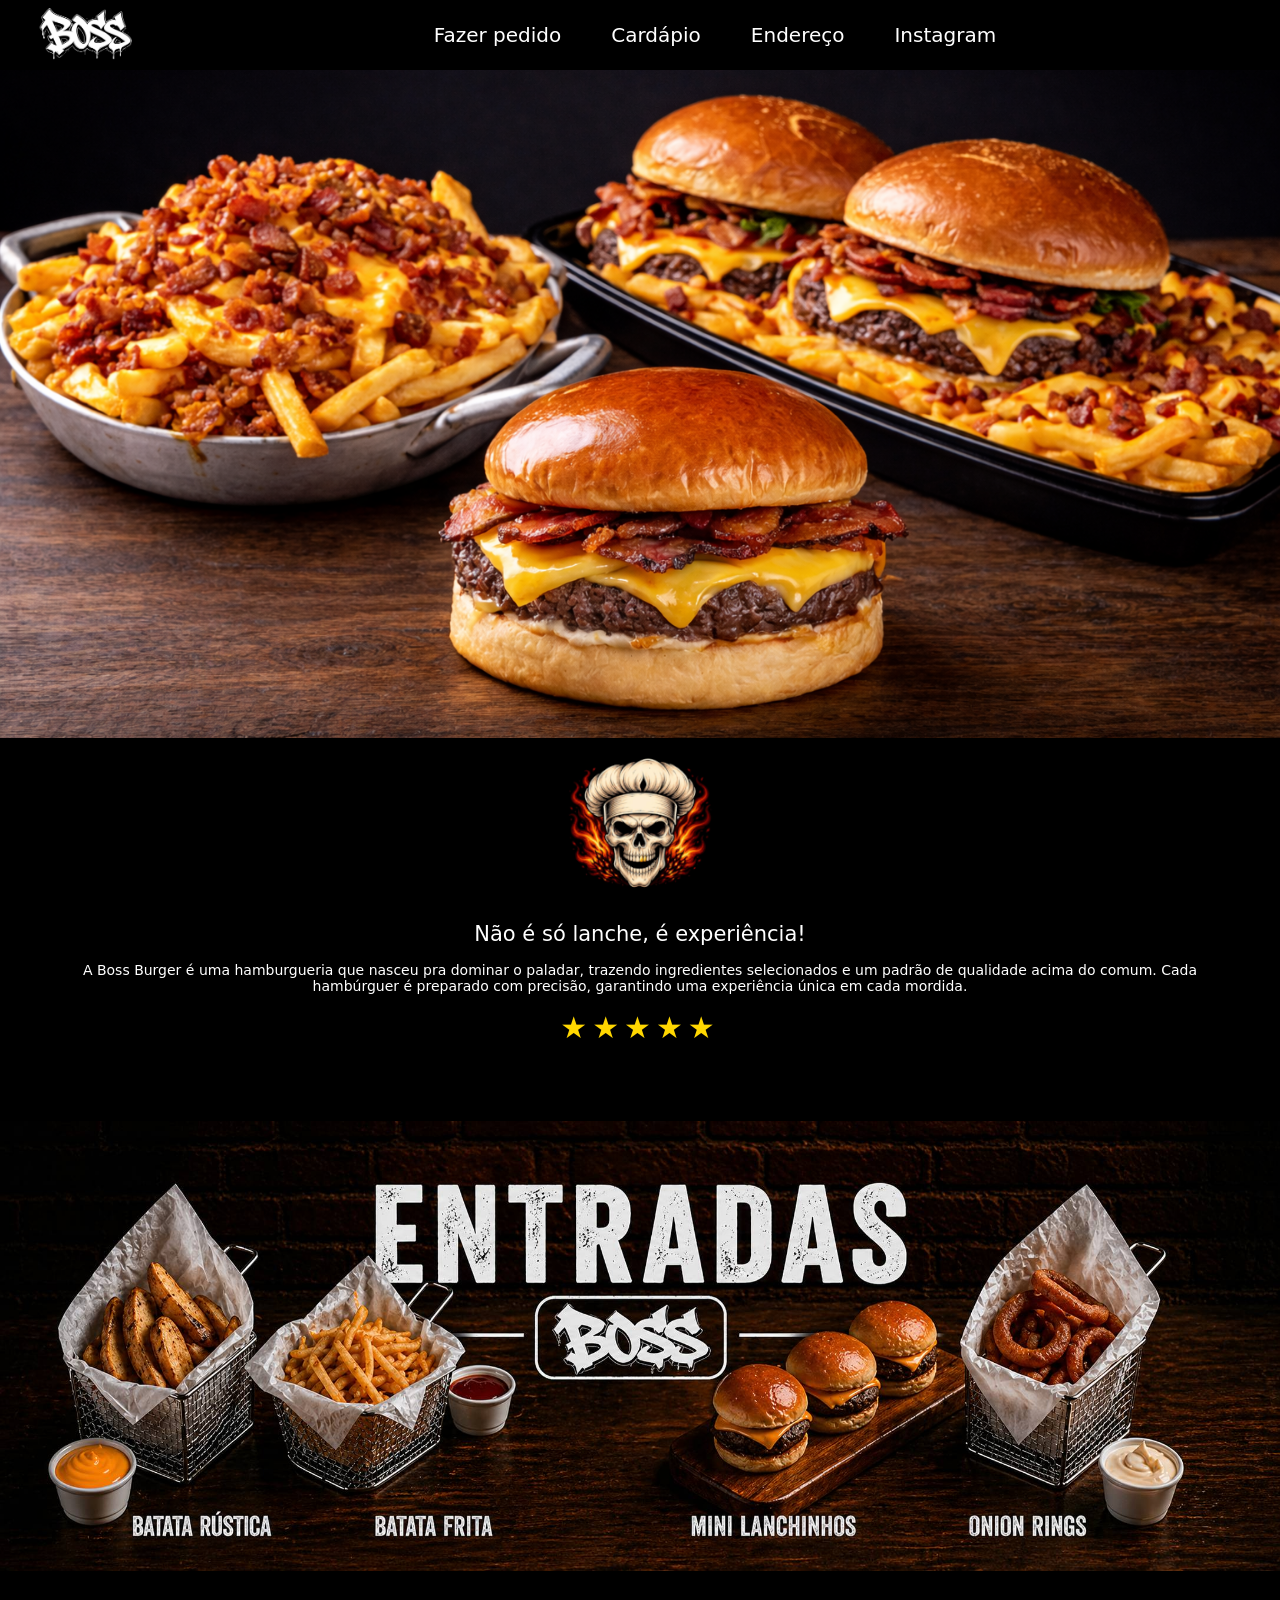
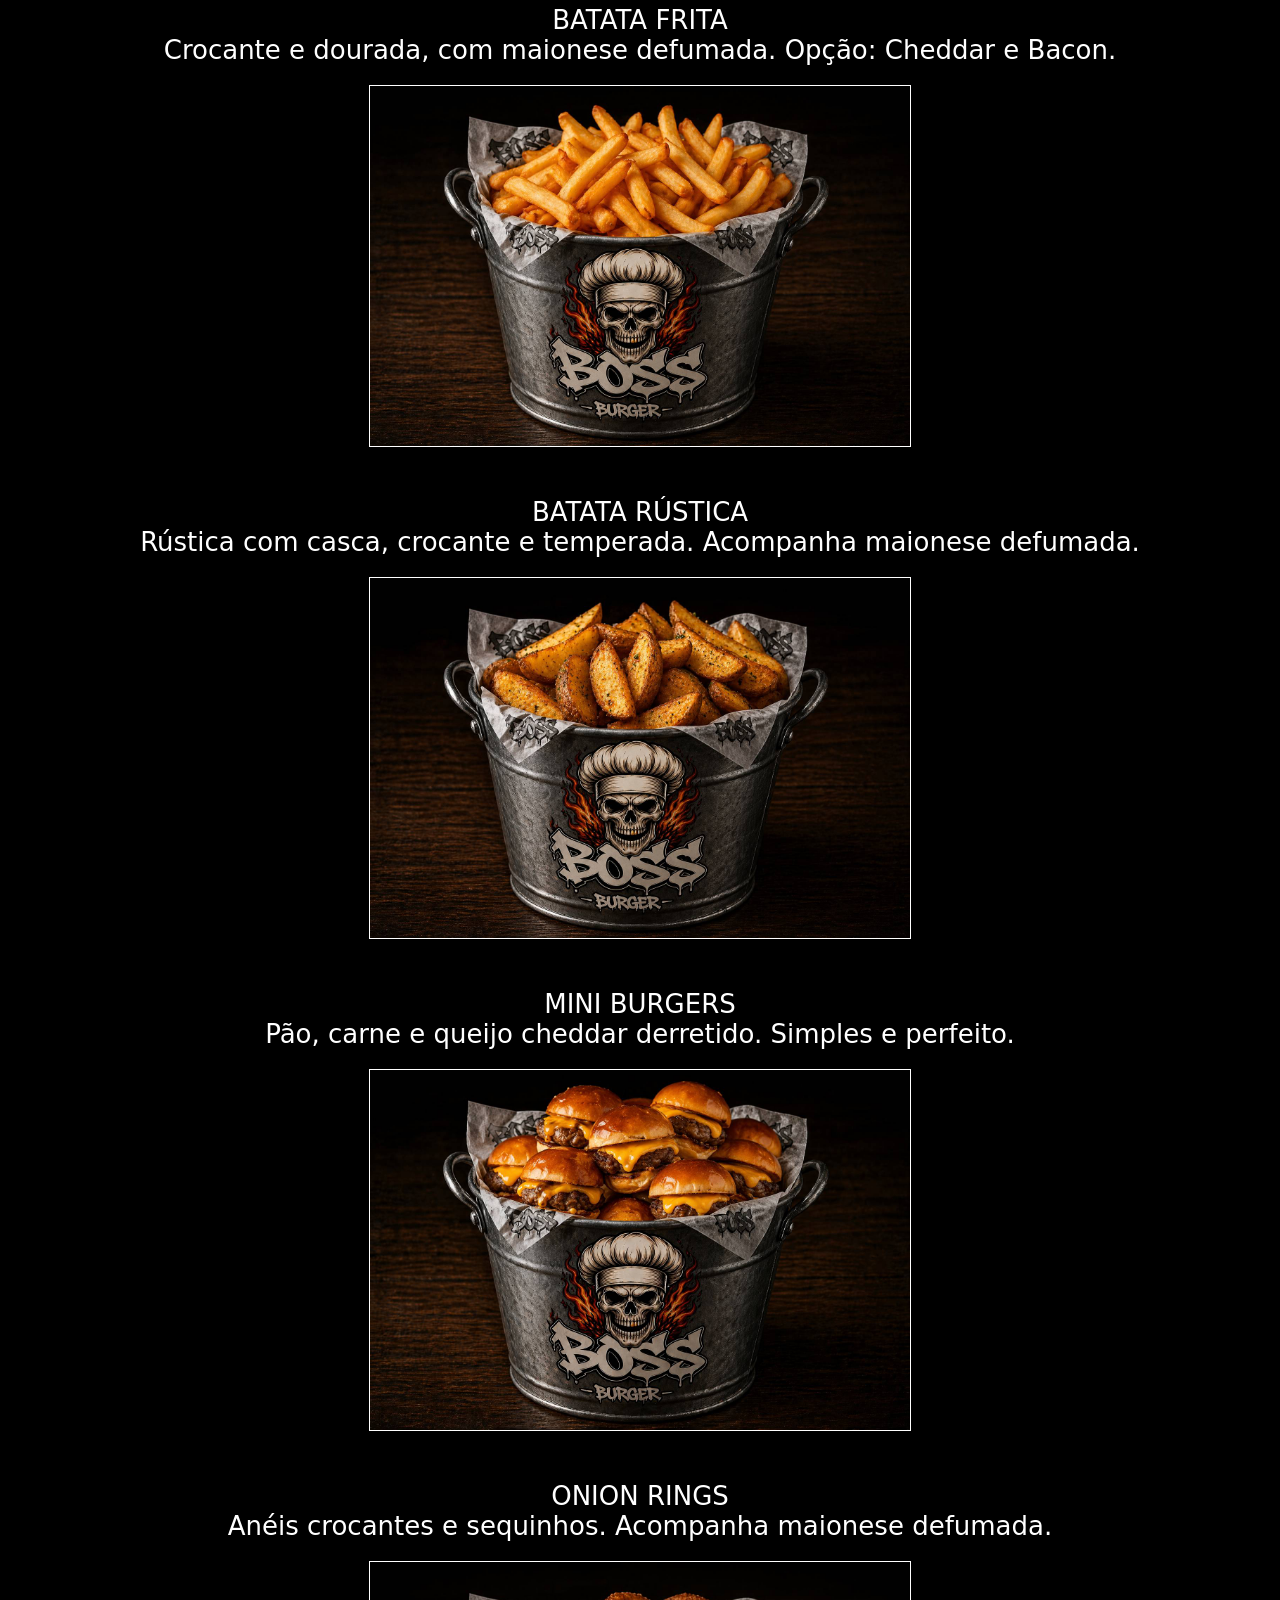
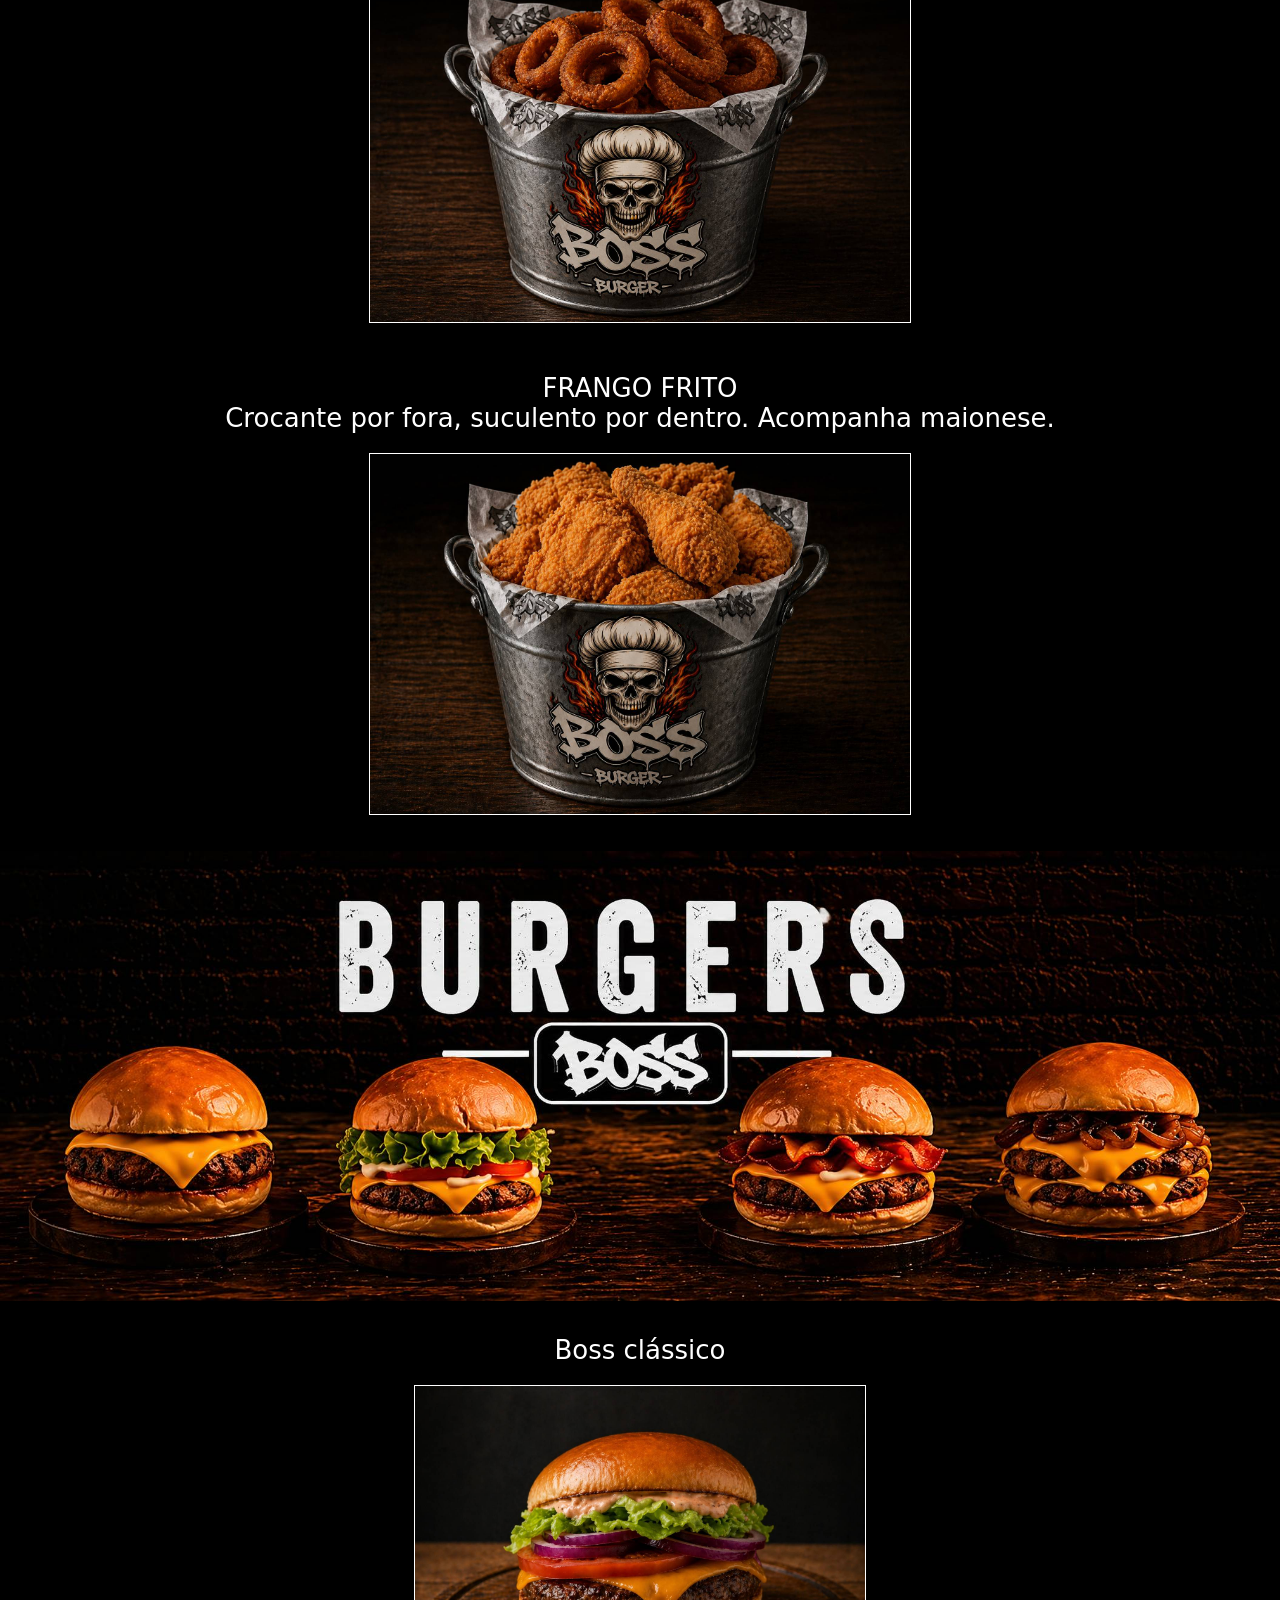
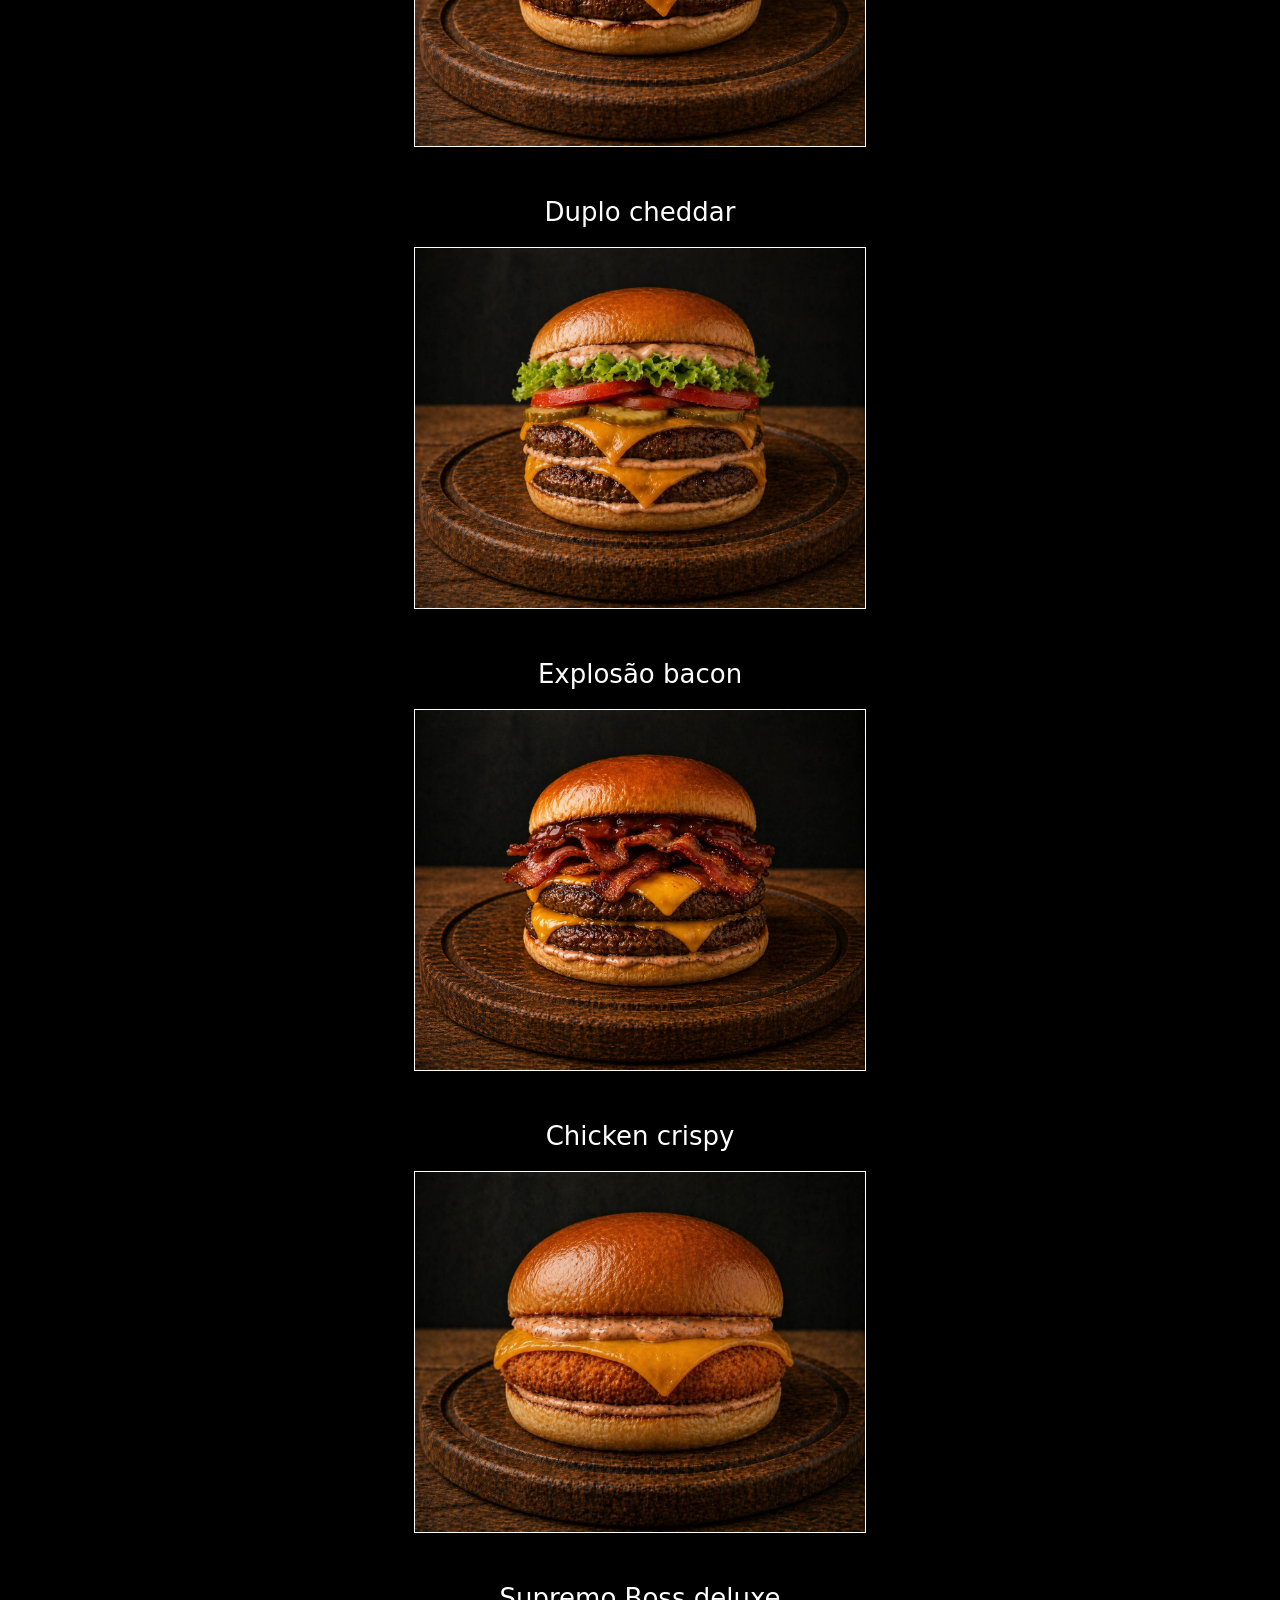
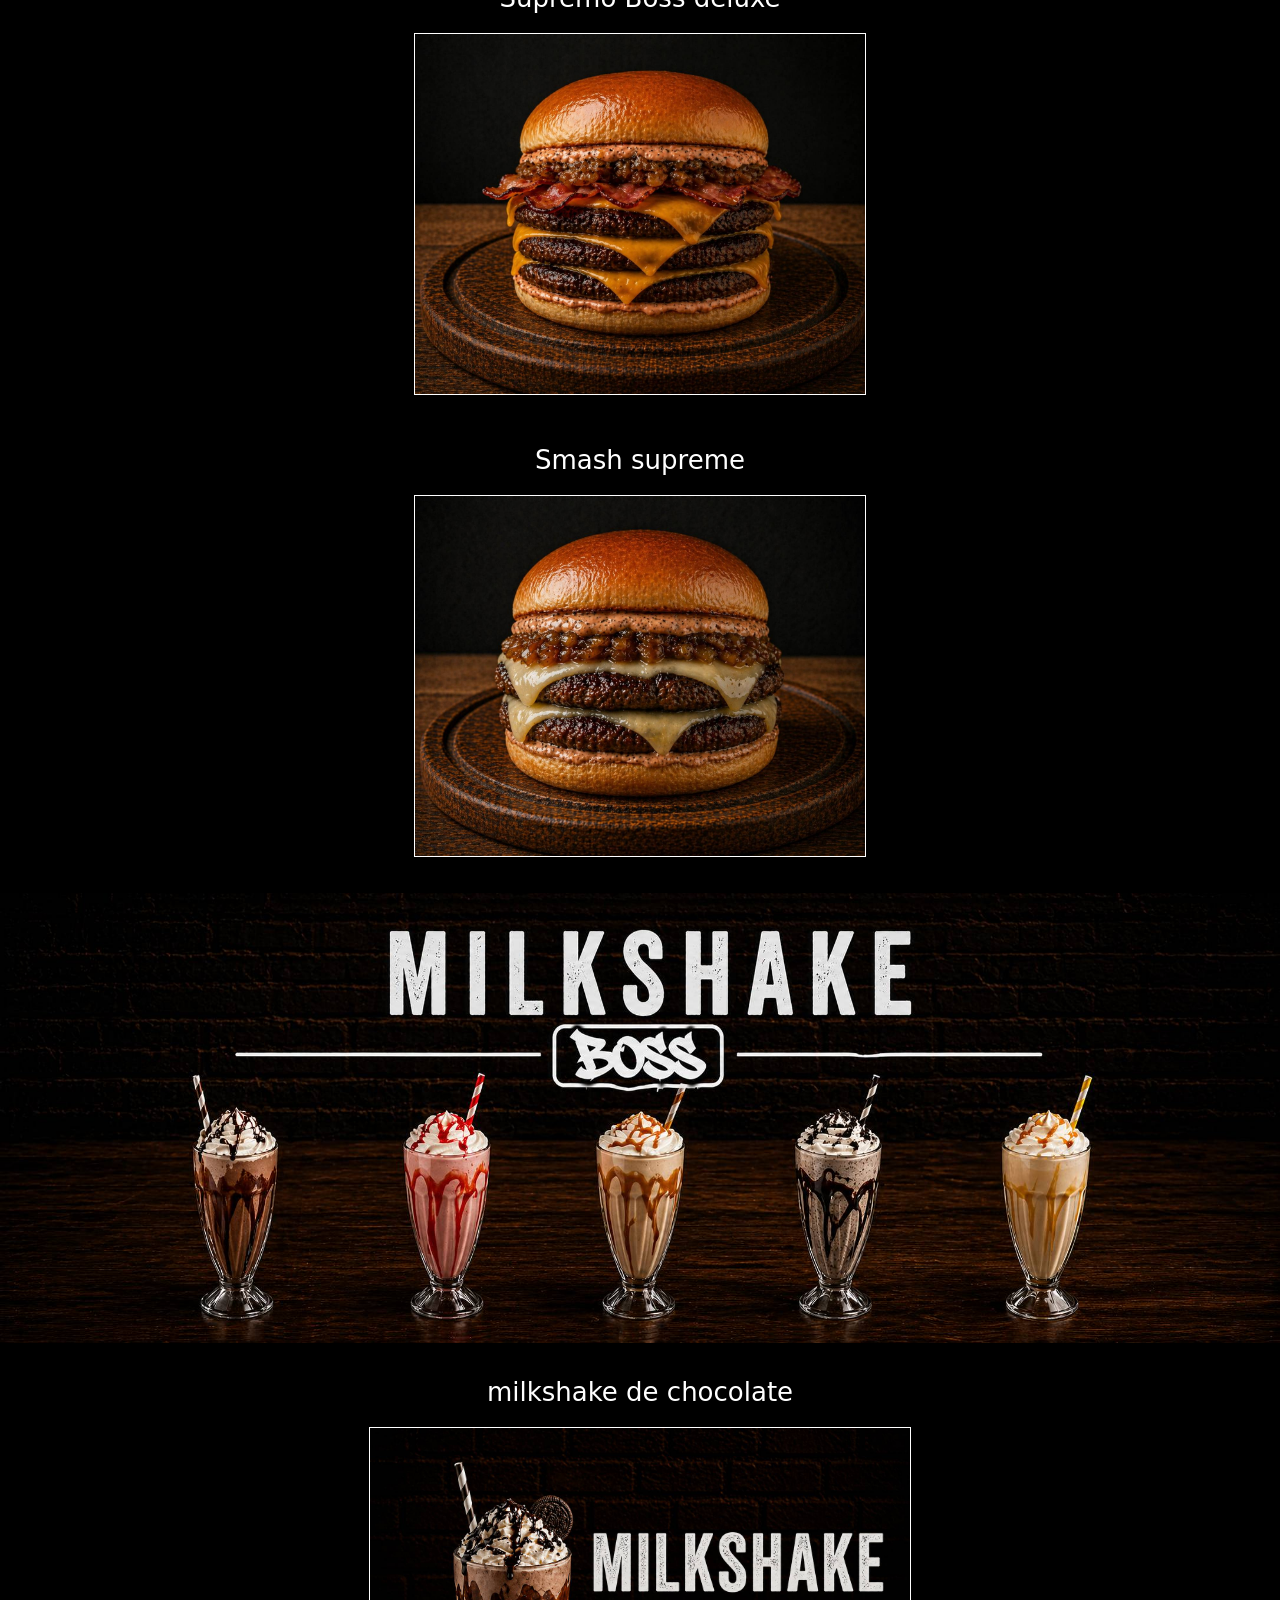
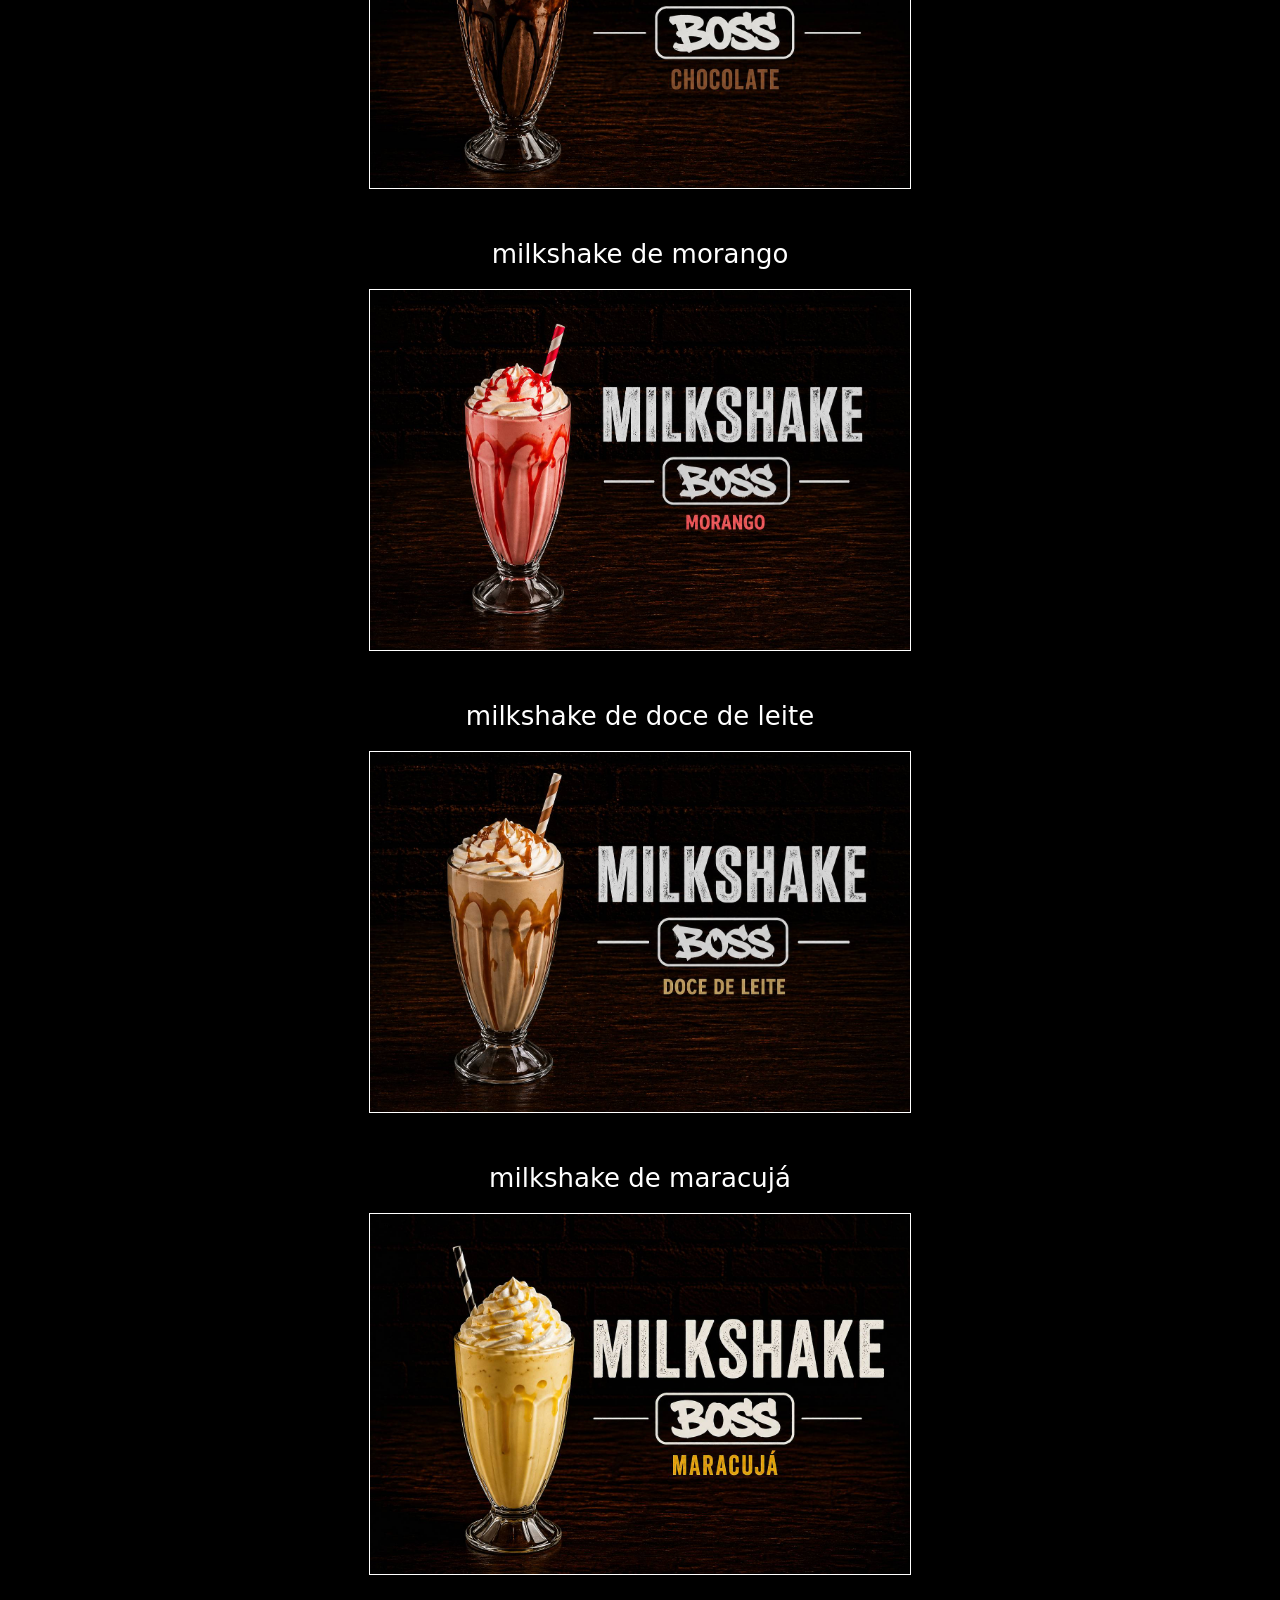
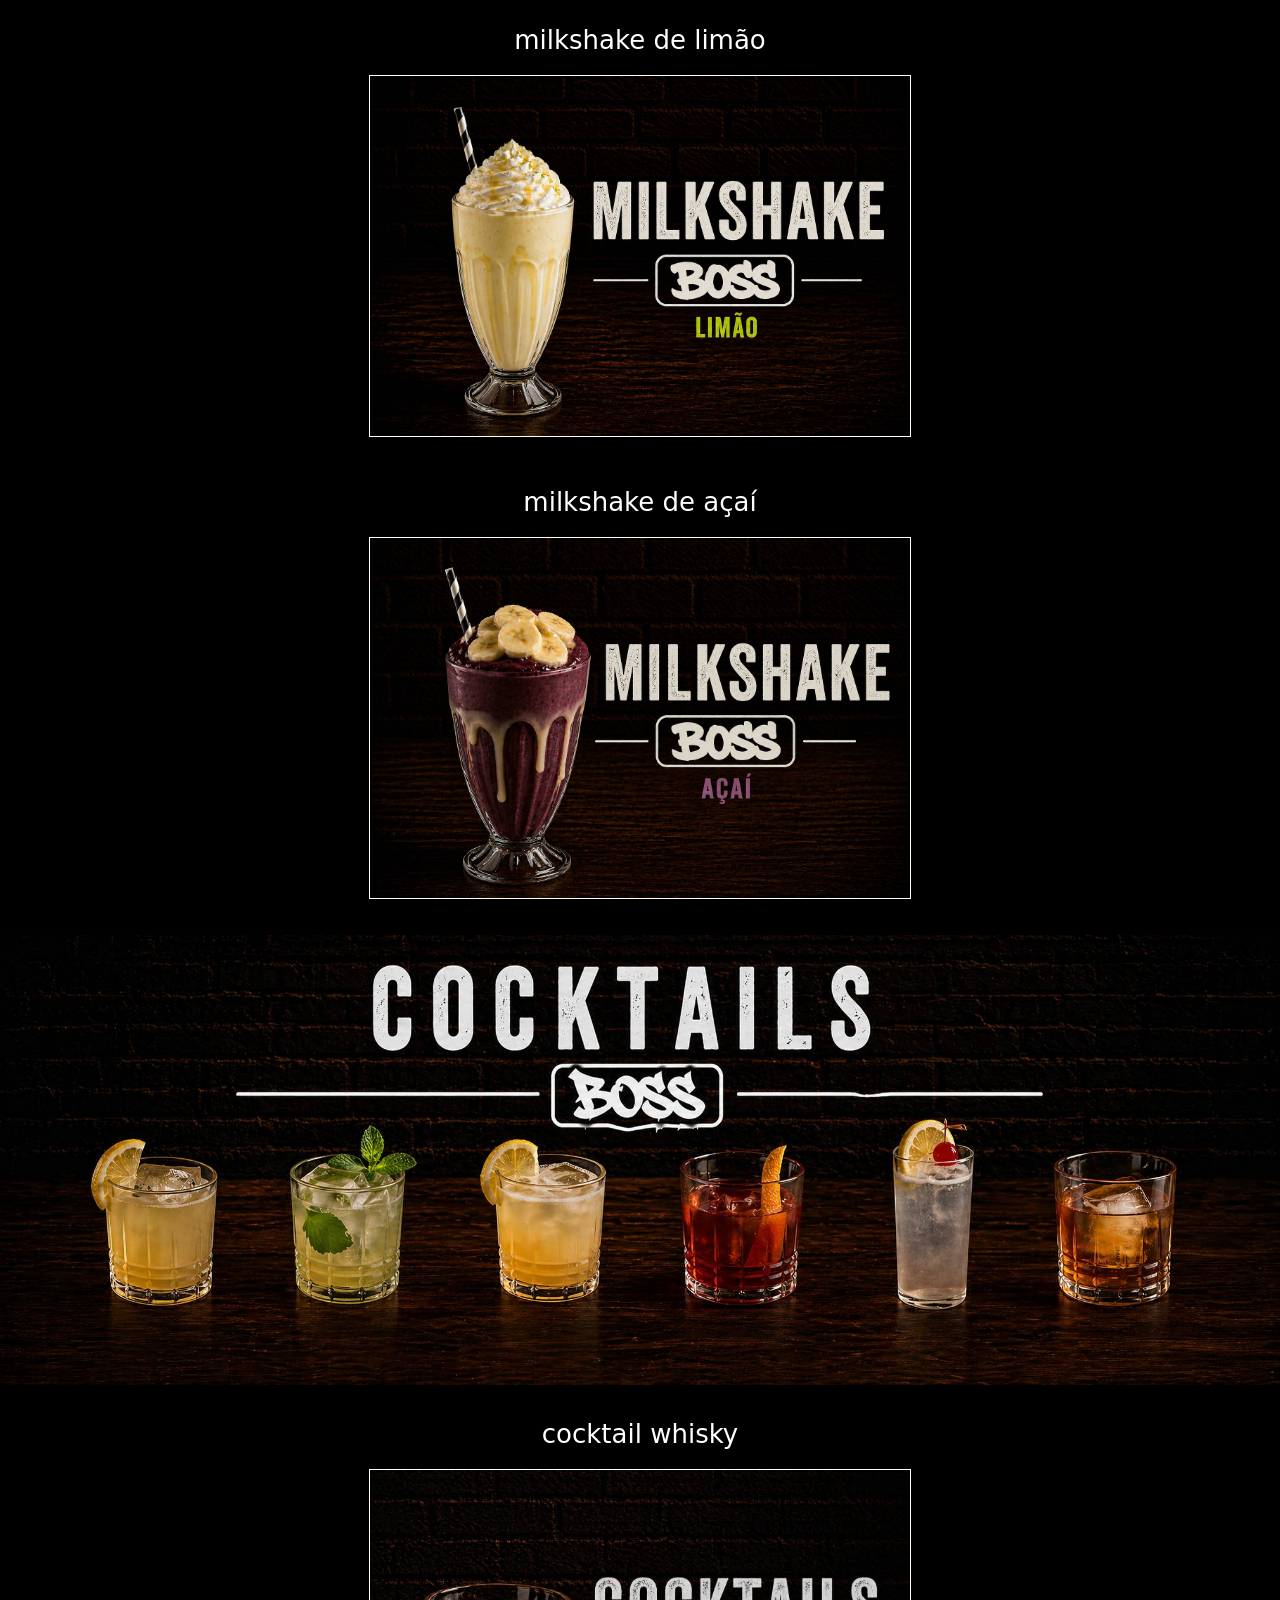
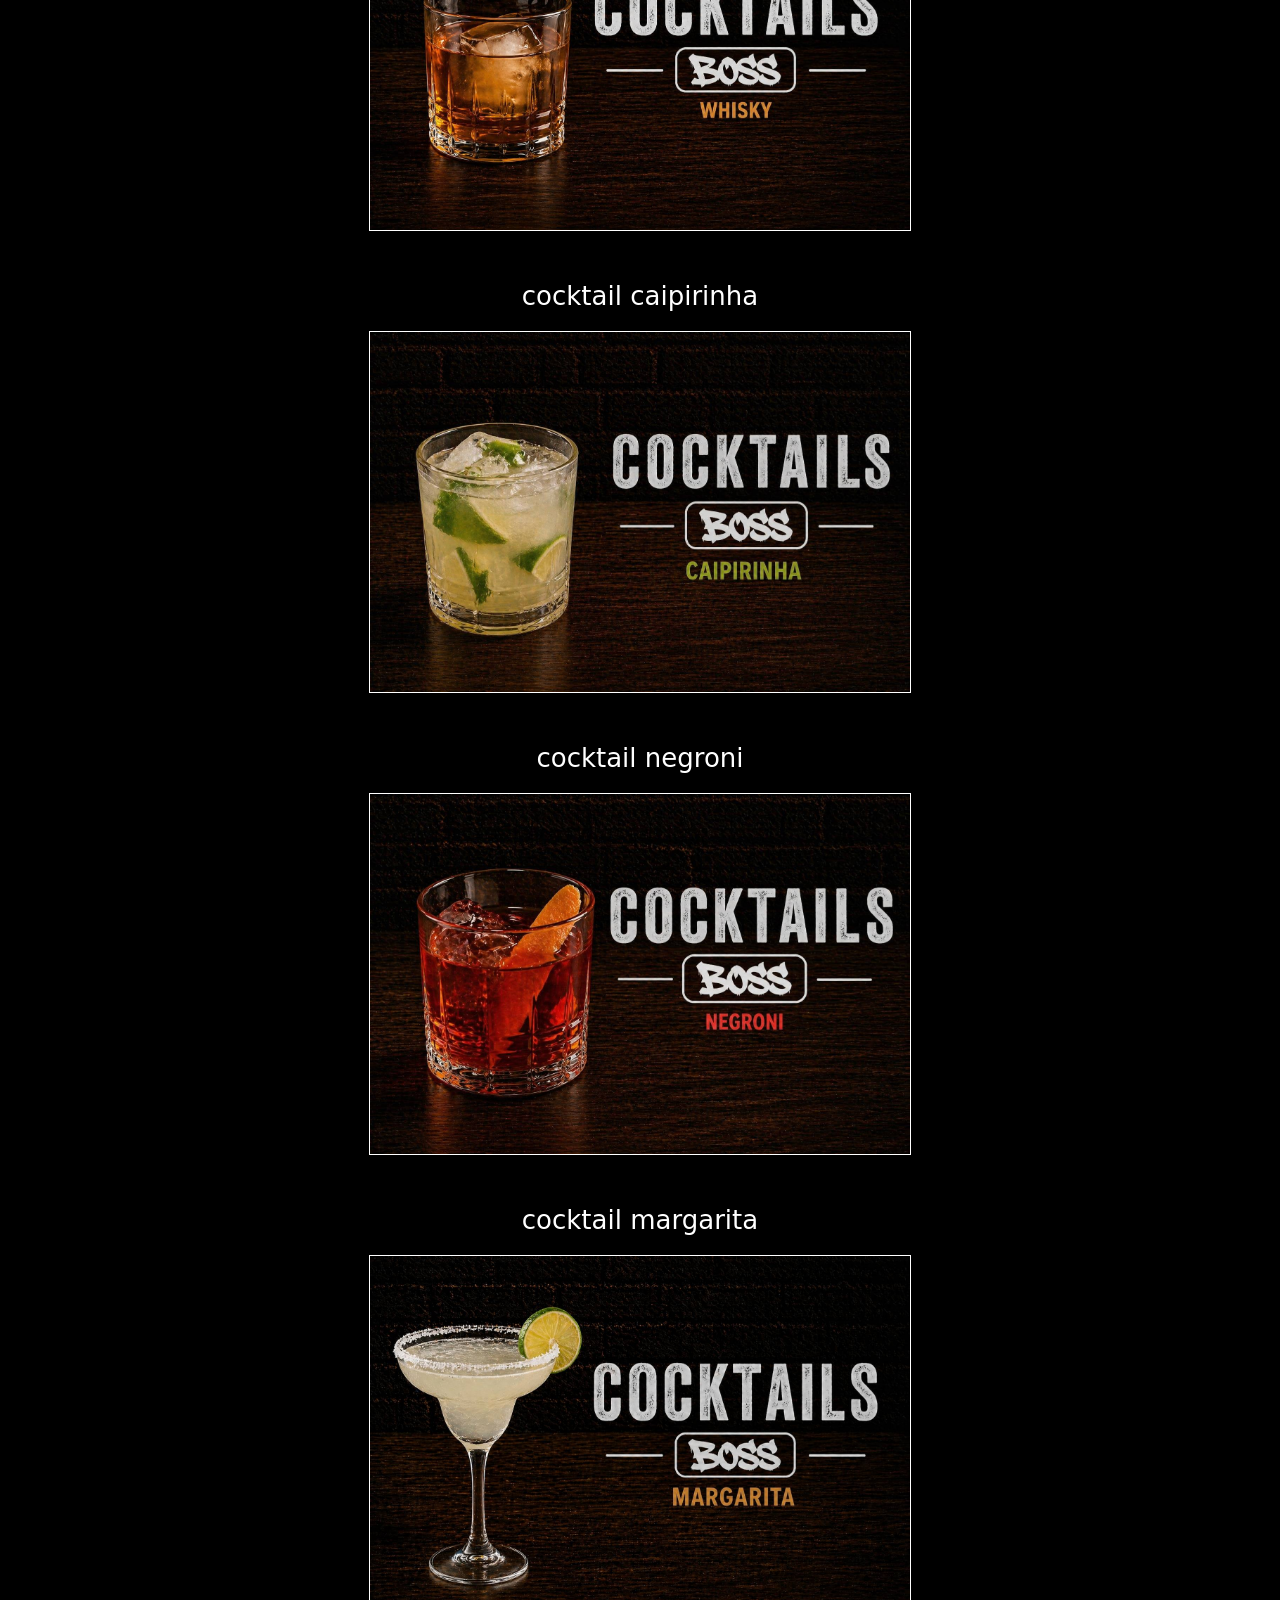
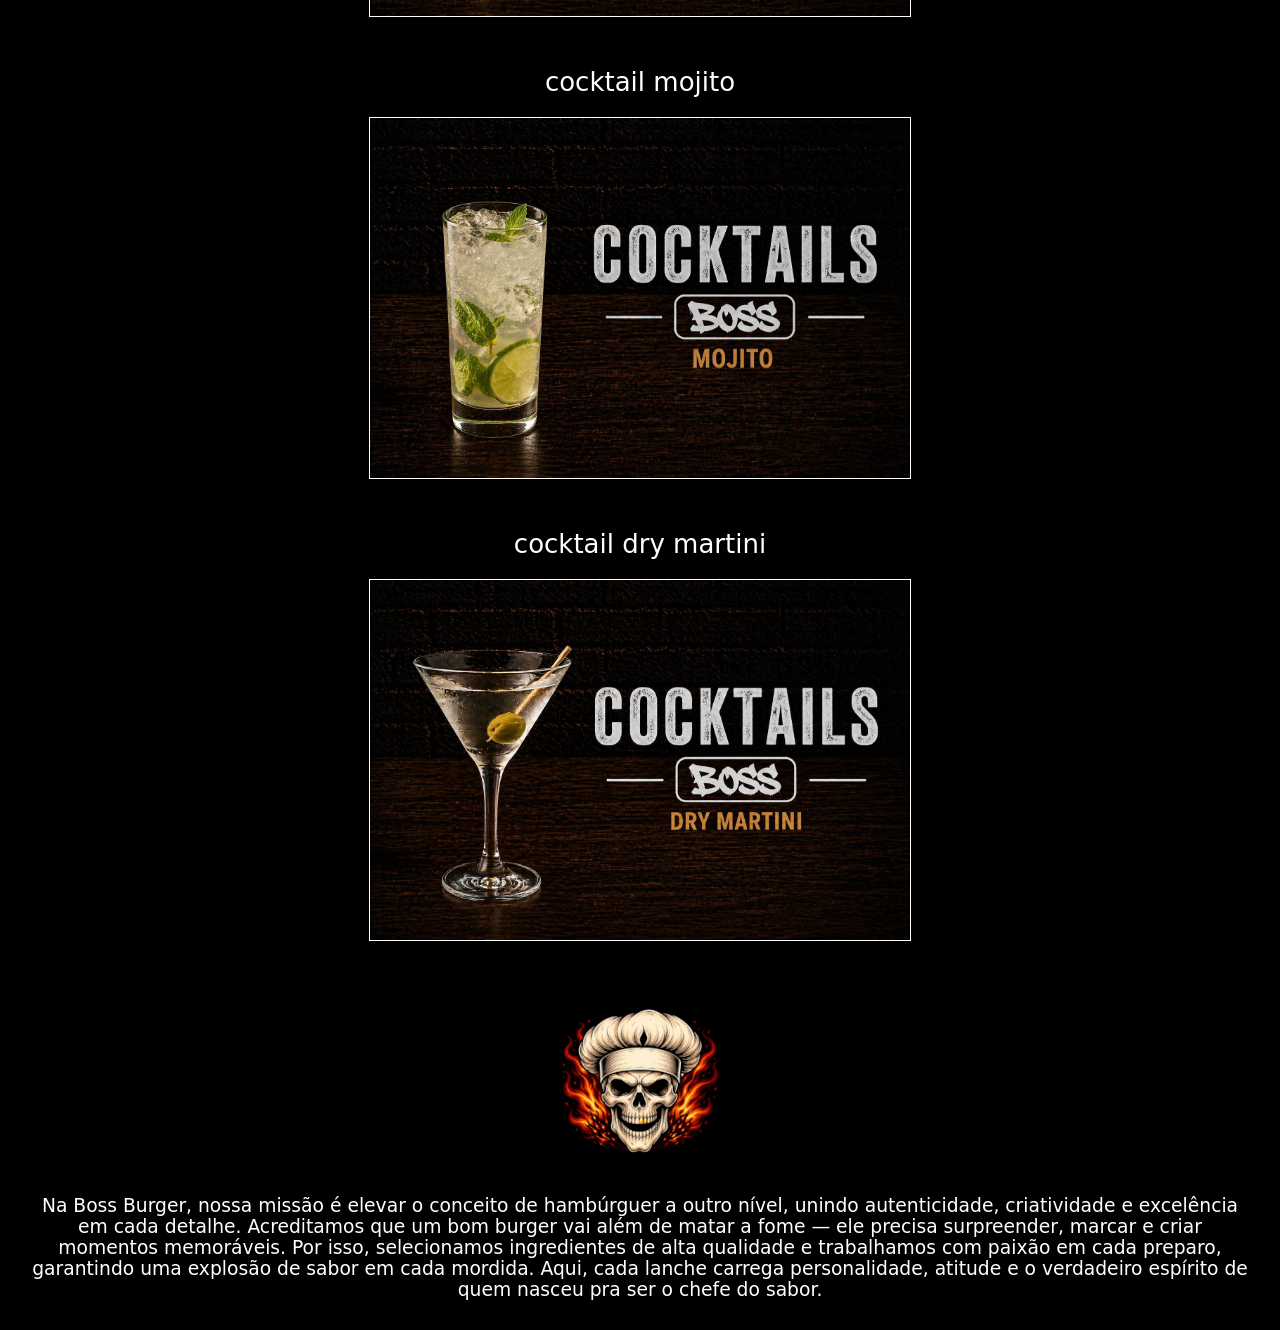
==== commit 320d8dd9: "10.0" ====
--- a/index.html
+++ b/index.html
@@ -11,6 +11,7 @@
     />
     <link rel="stylesheet" href="css/styles.css" />
     <title>Humburgueria Boss</title>
+    <link rel="shortcut icon" href="img/favicon.png" type="image/x-icon">
   </head>
   <body>
     <header class="header-menu">
@@ -26,8 +27,8 @@
         <img class="logo-menu-desktop" src="img/boss-grafite.png" alt="" />
         <a href="https://web.whatsapp.com/" target="_blank">Fazer pedido</a>
         <a href="cardapio.html" target="_blank">Cardápio</a>
-        <a href="#">Avaliações</a>
         <a href="https://www.google.com/maps" target="_blank">Endereço</a>
+        <a href="https://www.instagram.com/" target="_blank">Instagram</a>
       </nav>
     </header>
 
@@ -99,27 +100,27 @@
         <div class="menu-grid">
           <div class="menu-card">
             <p class="item-name">Boss clássico</p>
-            <img src="img/" alt="" />
+            <img src="img/boss-burger.png" alt="" />
           </div>
           <div class="menu-card">
             <p class="item-name">Duplo cheddar</p>
-            <img src="img/" alt="" />
+            <img src="img/duplo-cheddar.png" alt="" />
           </div>
           <div class="menu-card">
             <p class="item-name">Explosão bacon</p>
-            <img src="img/" alt="" />
-          </div>
-          <div class="menu-card">
-            <p class="item-name">Veggie Green</p>
-            <img src="img/" alt="" />
+            <img src="img/explosao-bacon.png" alt="" />
           </div>
           <div class="menu-card">
             <p class="item-name">Chicken crispy</p>
-            <img src="img/" alt="" />
+            <img src="img/chicken-crispy.png" alt="" />
           </div>
           <div class="menu-card">
             <p class="item-name">Supremo Boss deluxe</p>
-            <img src="" alt="" />
+            <img src="img/supremo-boss-deluxe.png" alt="" />
+          </div>
+          <div class="menu-card">
+            <p class="item-name">Smash supreme</p>
+            <img src="img/smash-supreme.png" alt="" />
           </div>
         </div>
 
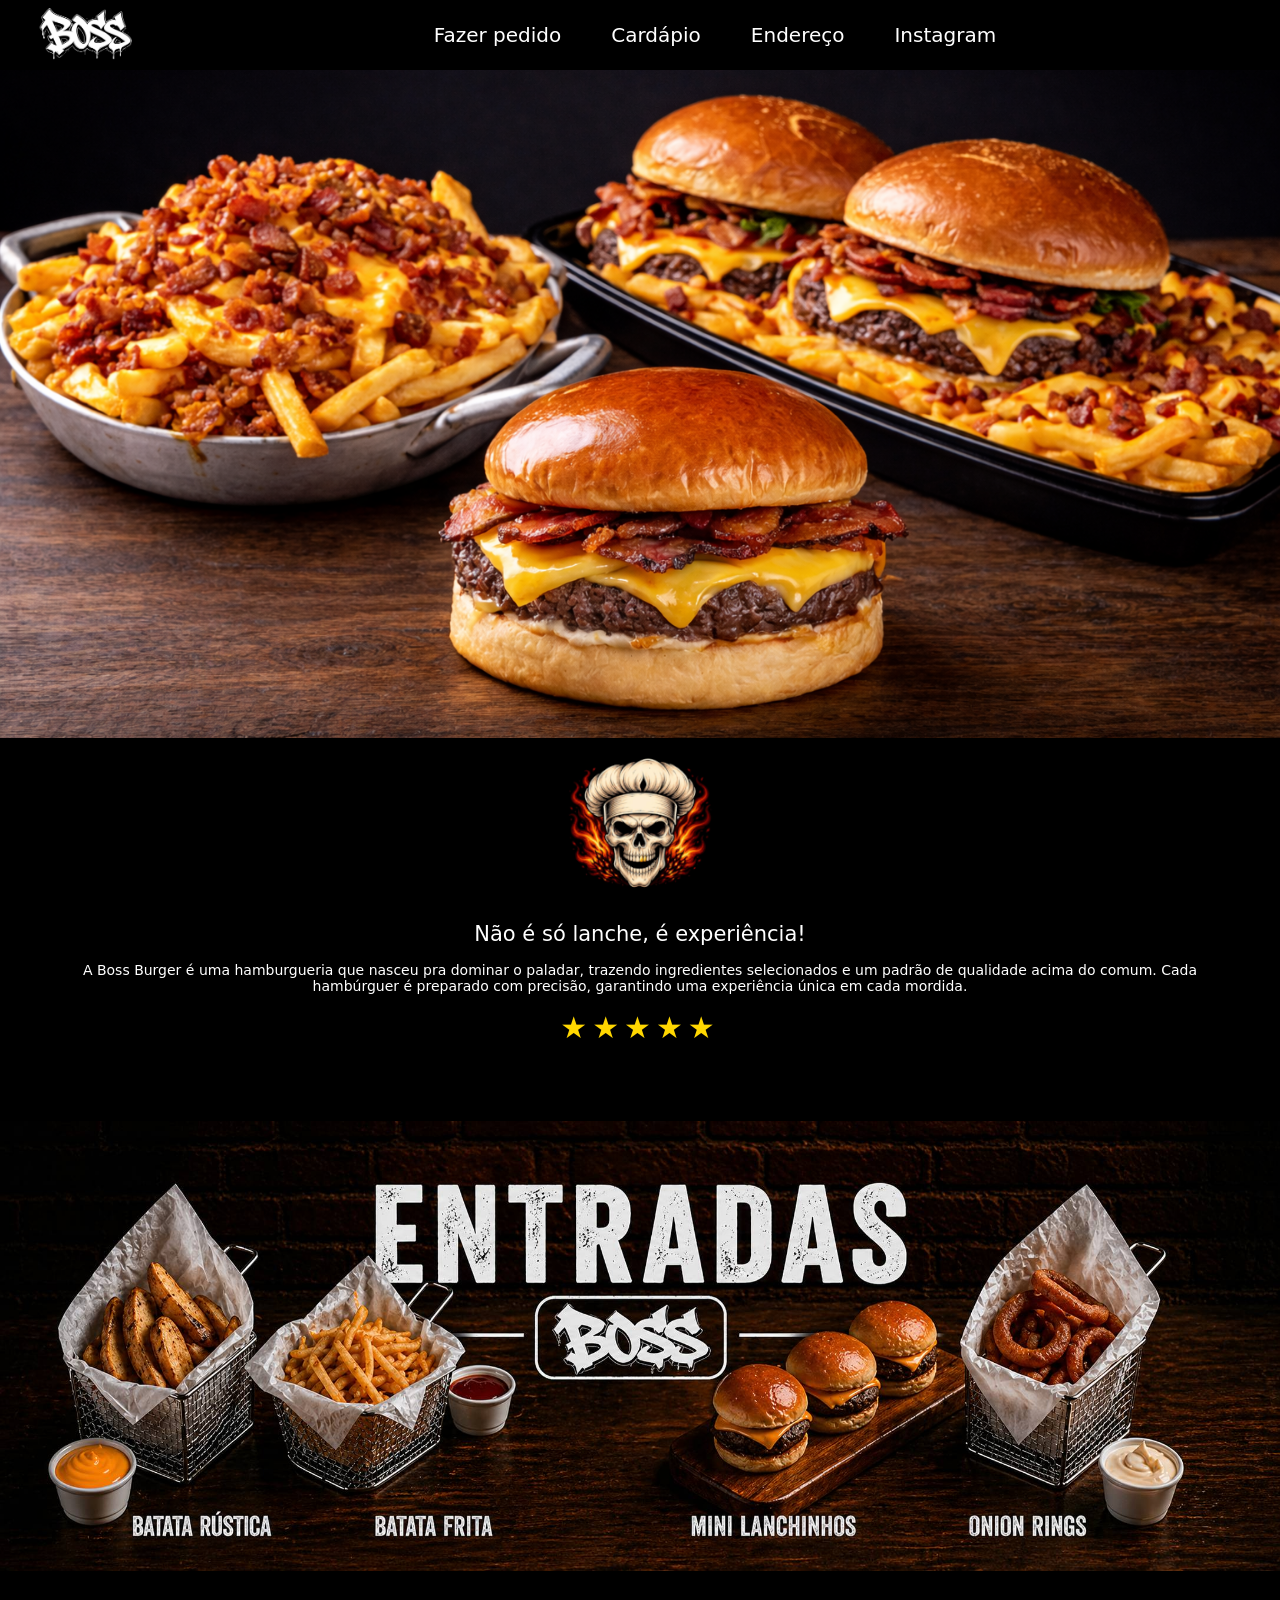
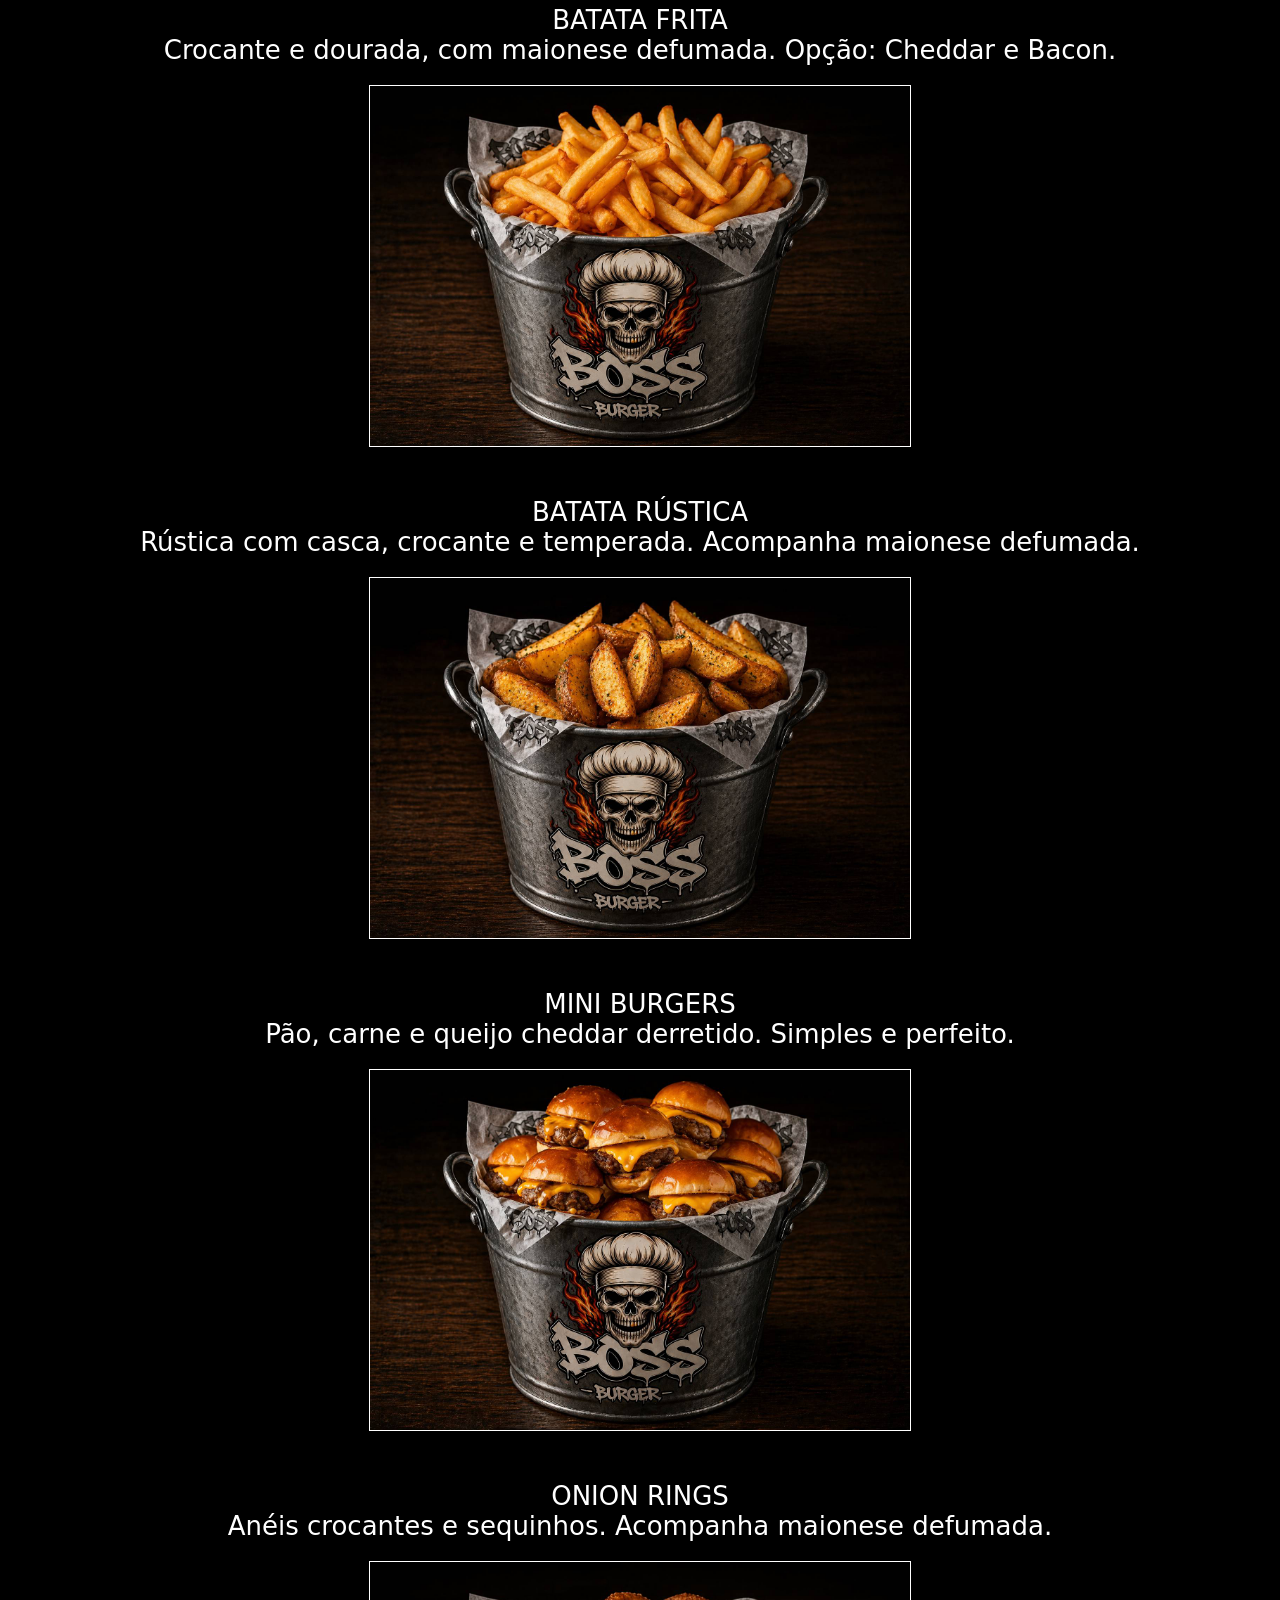
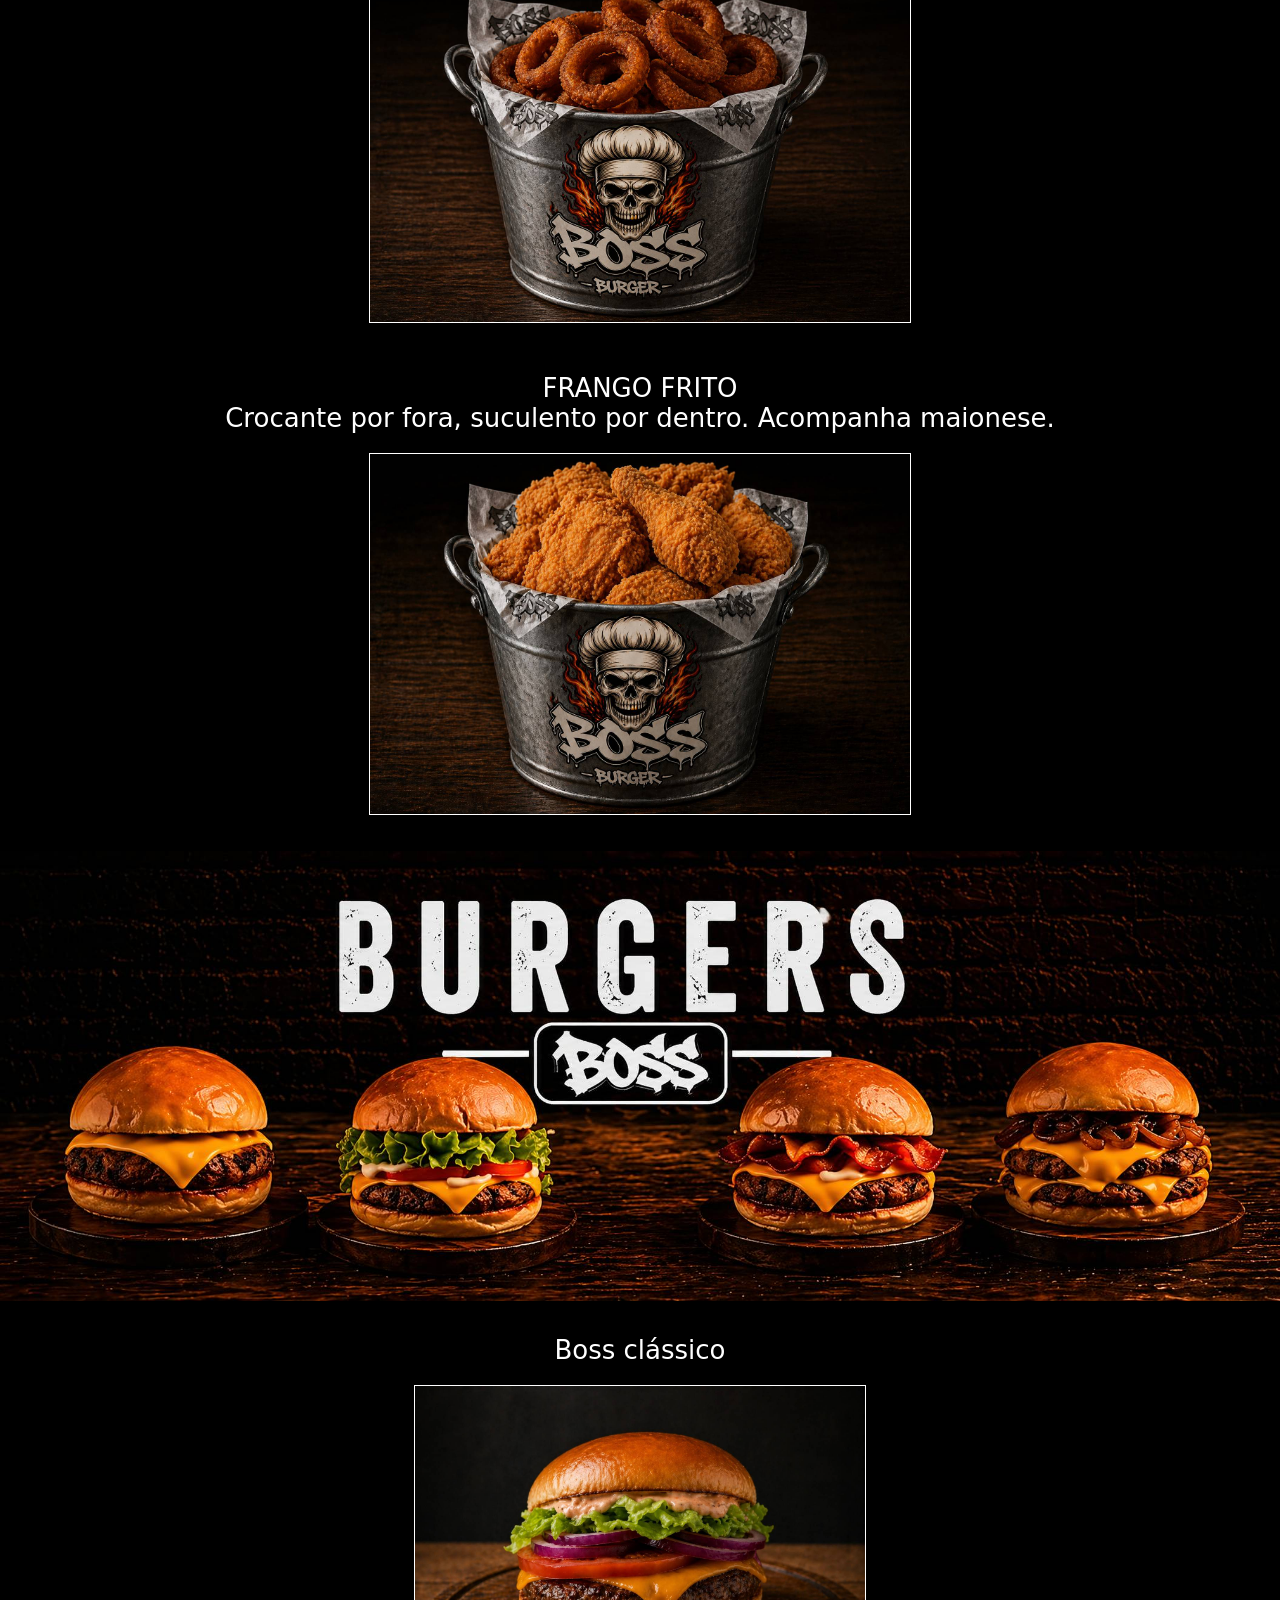
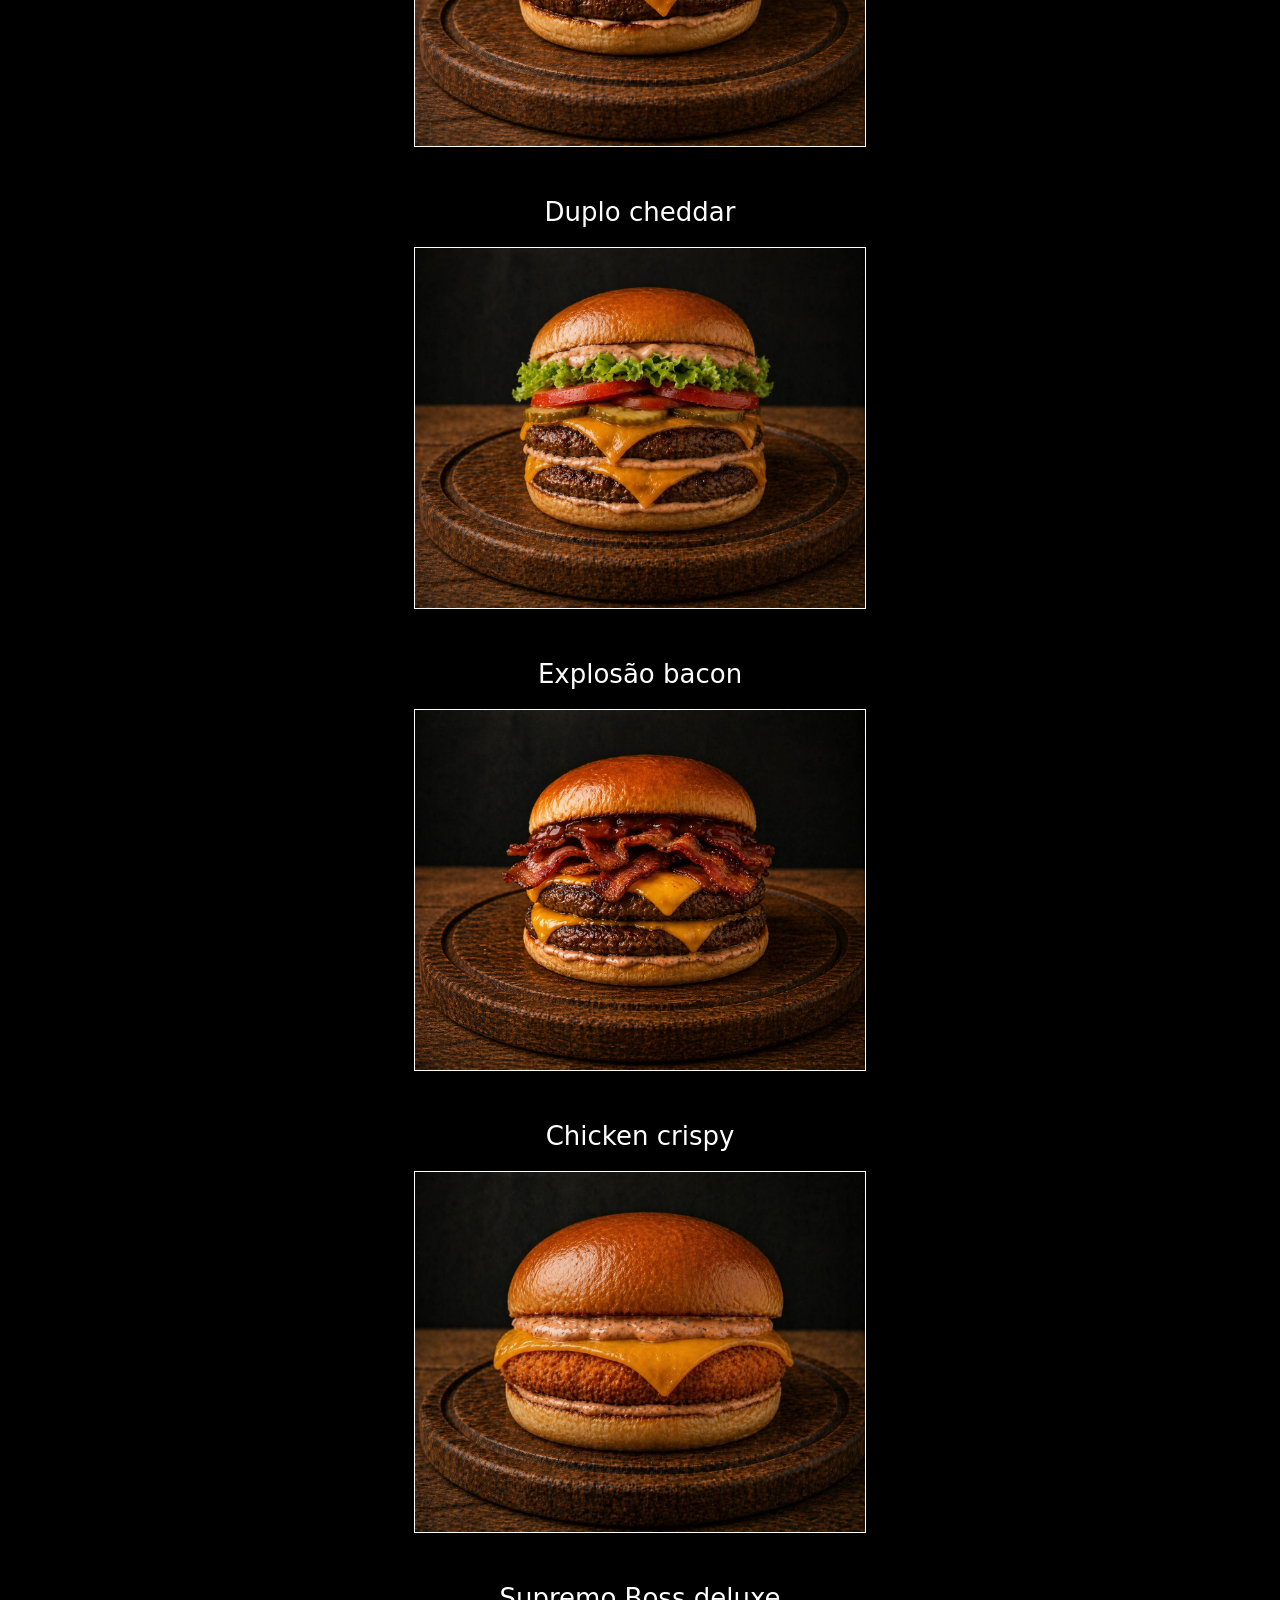
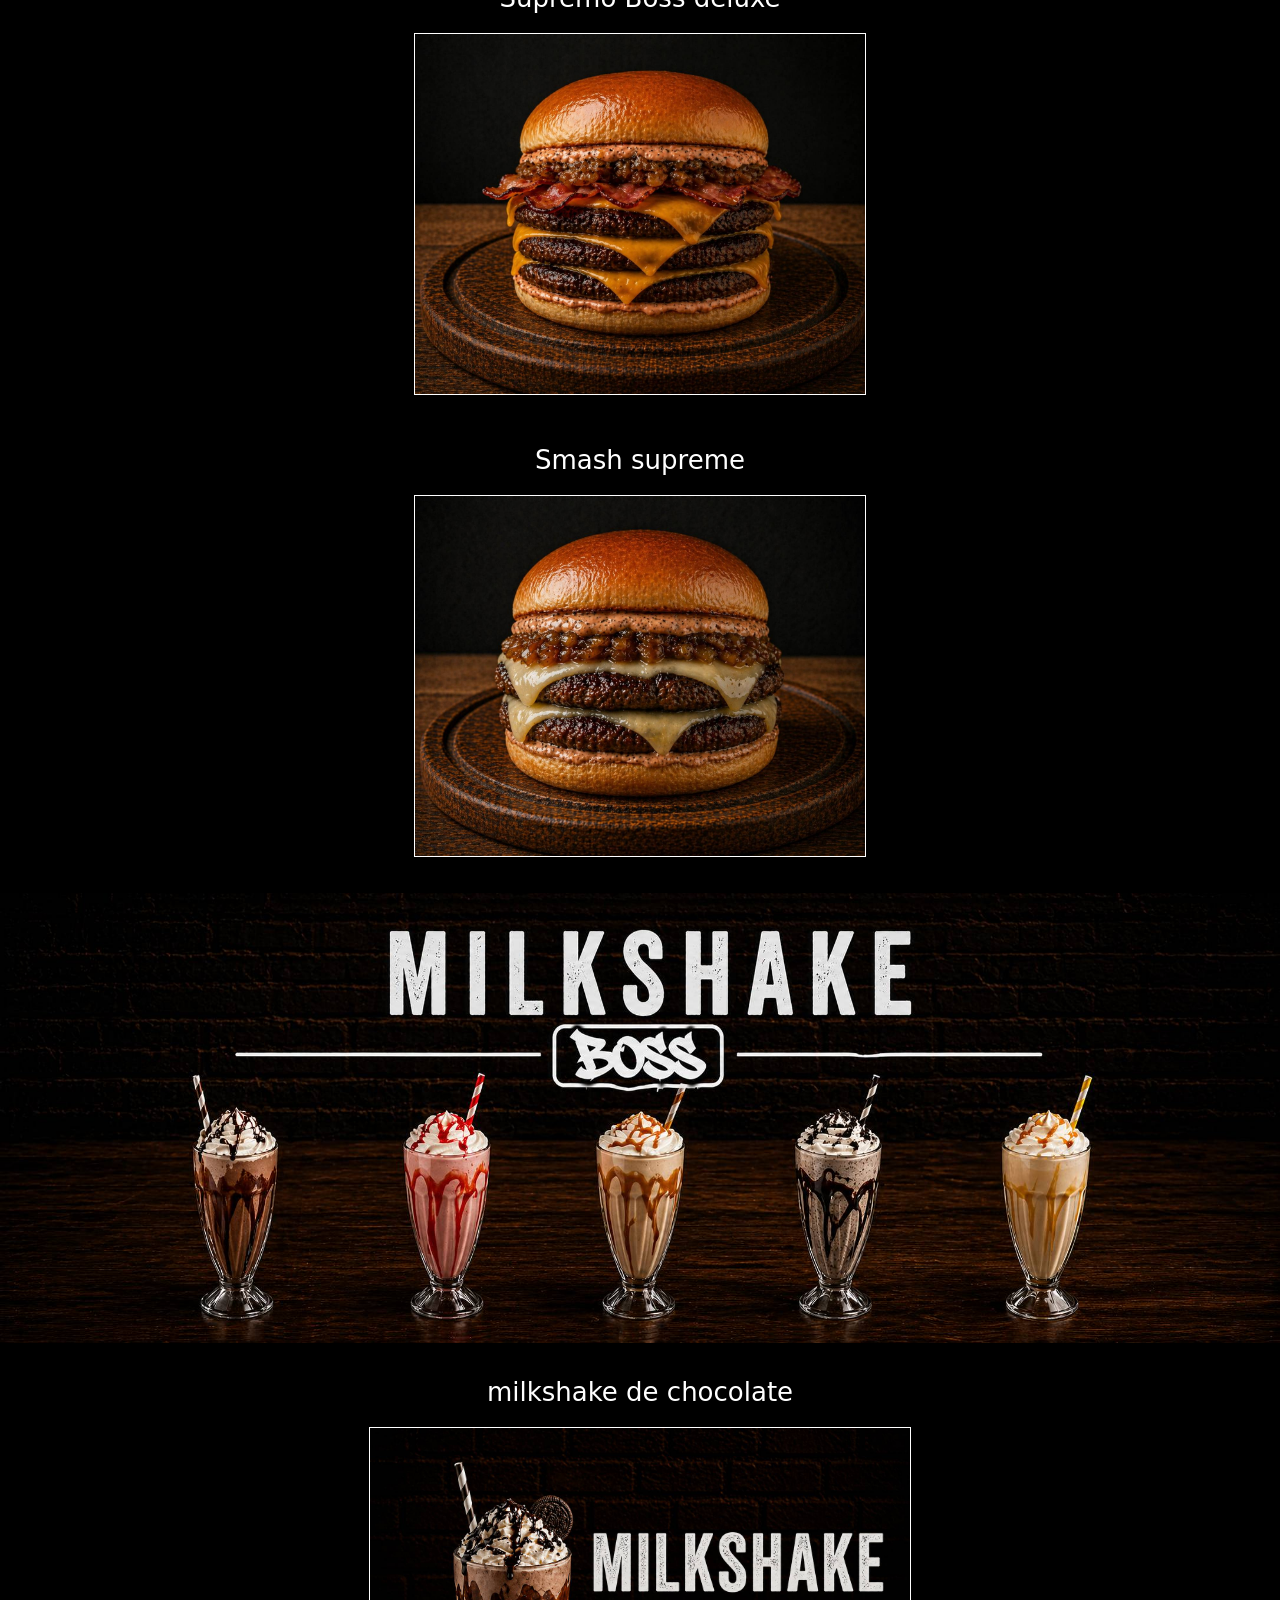
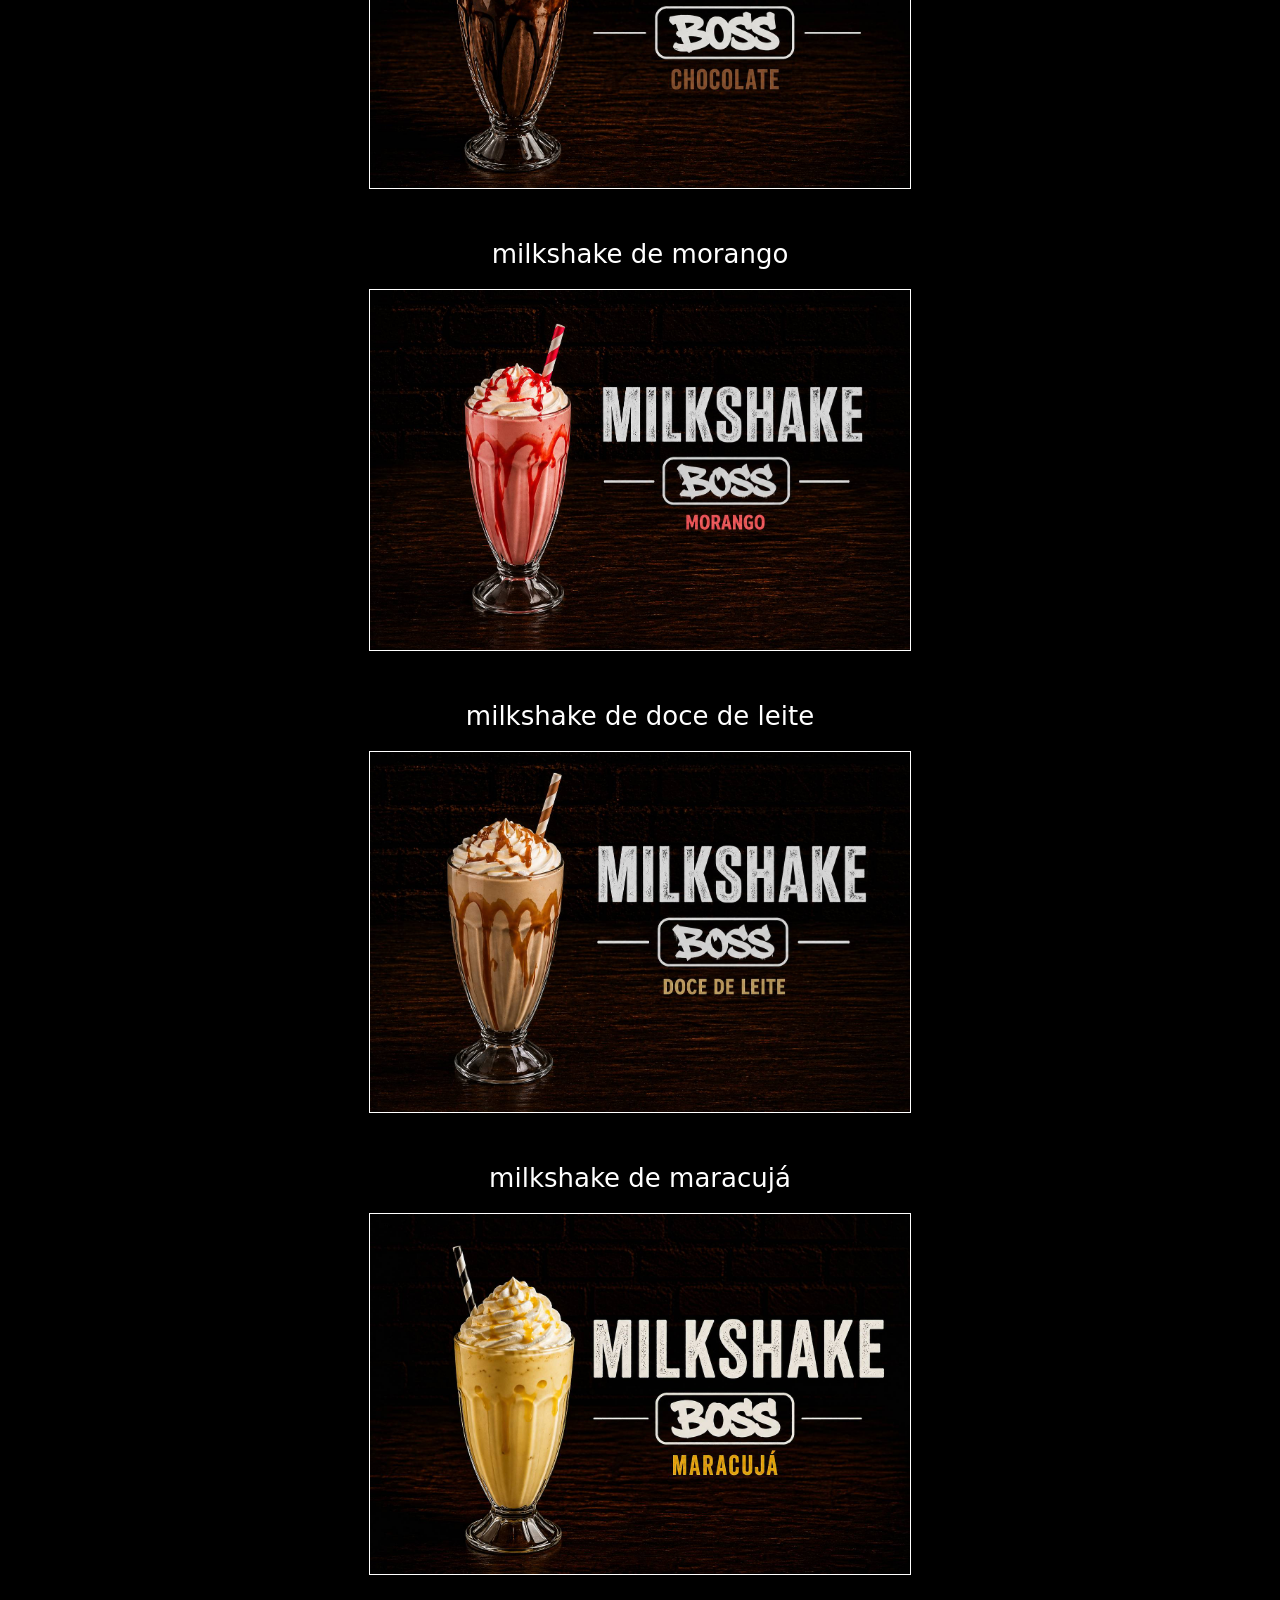
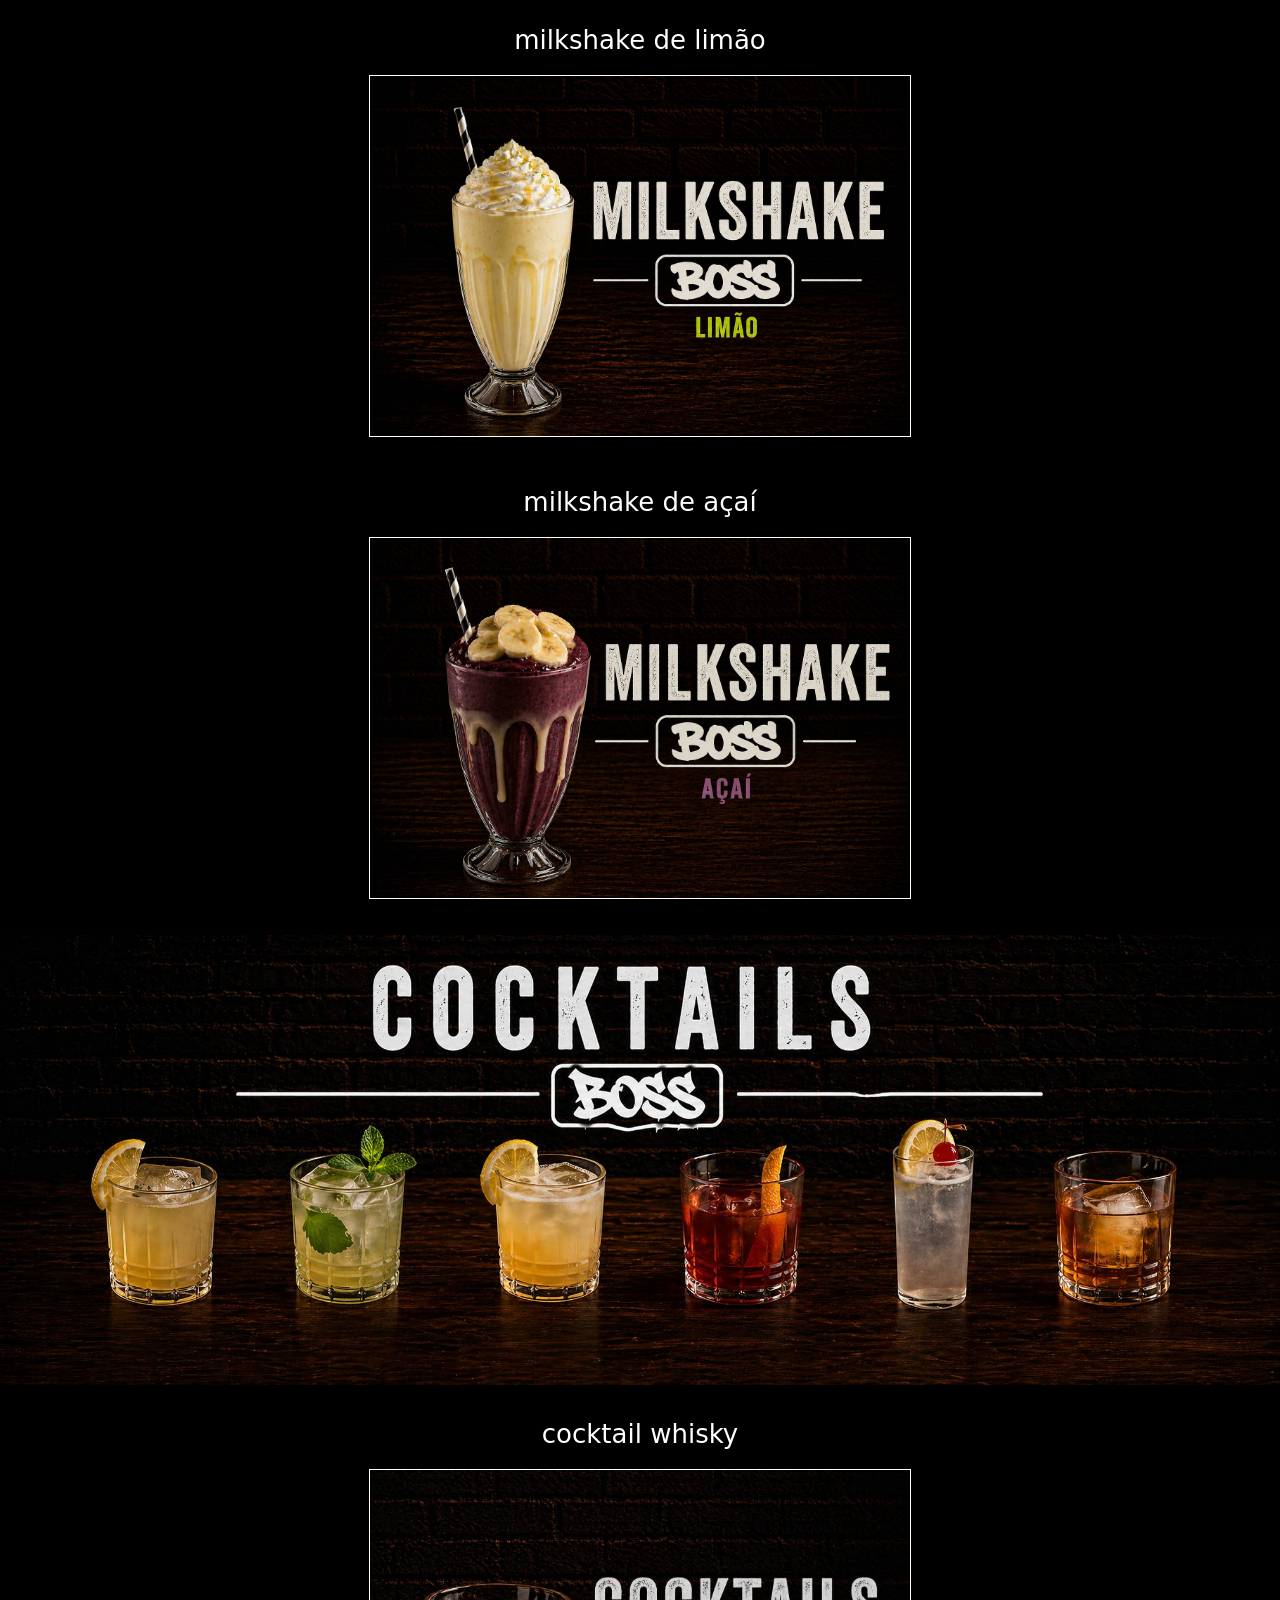
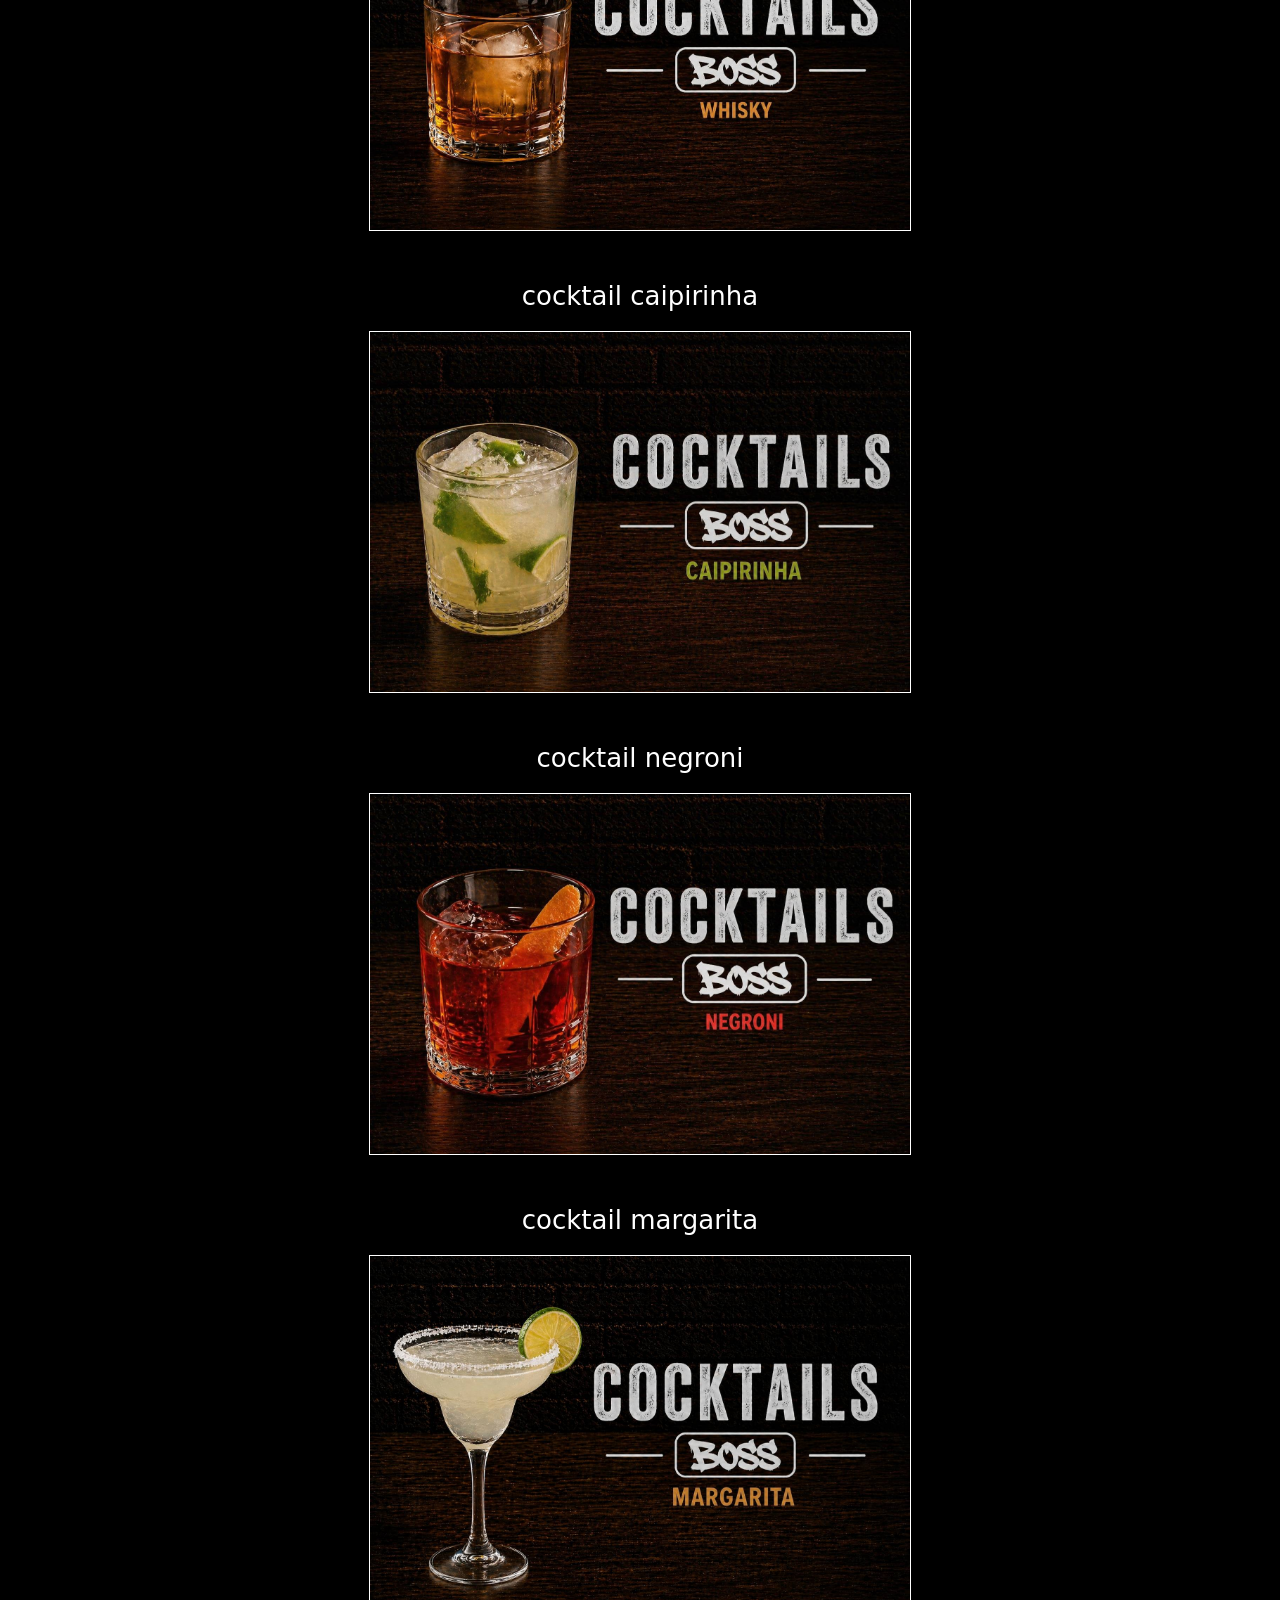
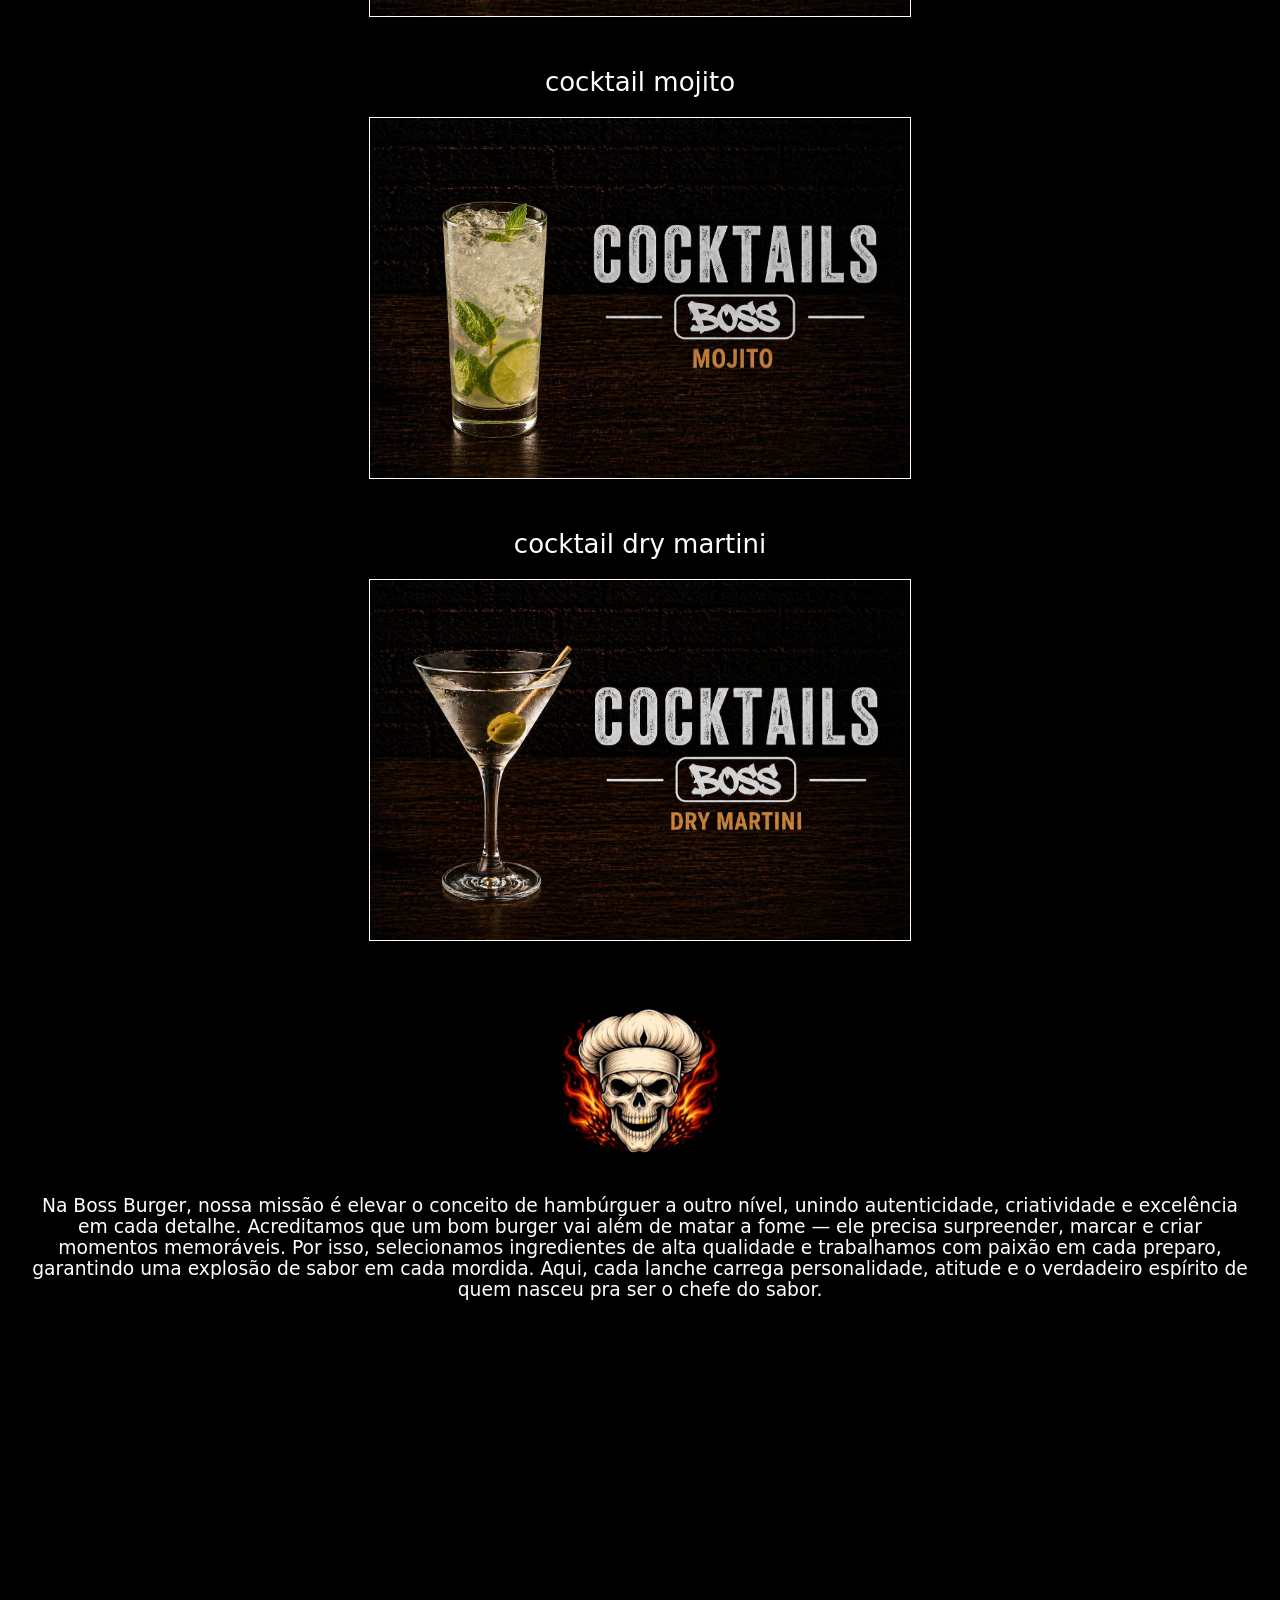
==== commit 8b0ea2f5: "15.0" ====
--- a/index.html
+++ b/index.html
@@ -192,6 +192,18 @@
           <img src="img/caveira-logo-main-mobile.png" alt="">
           <h3>Na Boss Burger, nossa missão é elevar o conceito de hambúrguer a outro nível, unindo autenticidade, criatividade e excelência em cada detalhe. Acreditamos que um bom burger vai além de matar a fome — ele precisa surpreender, marcar e criar momentos memoráveis. Por isso, selecionamos ingredientes de alta qualidade e trabalhamos com paixão em cada preparo, garantindo uma explosão de sabor em cada mordida. Aqui, cada lanche carrega personalidade, atitude e o verdadeiro espírito de quem nasceu pra ser o chefe do sabor.</h3>
         </div>
+
+        <a href="https://maps.google.com/?q=São+Paulo+Centro,+SP" target="_blank">
+    <iframe
+      src="https://www.google.com/maps/embed?pb=!1m18!1m12!1m3!1d3657.0754498047!2d-46.6338003!3d-23.5505199!2m3!1f0!2f0!3f0!3m2!1i1024!2i768!4f13.1!3m3!1m2!1s0x94ce59c8da0aa315%3A0xd59f9431f2c9776a!2sSão%20Paulo%2C%20SP!5e0!3m2!1spt-BR!2sbr!4v1700000000000"
+      width="100%"
+      height="300"
+      style="border:0; pointer-events: none;"
+      allowfullscreen=""
+      loading="lazy">
+    </iframe>
+  </a>
+
       </footer>
     </main>
 
